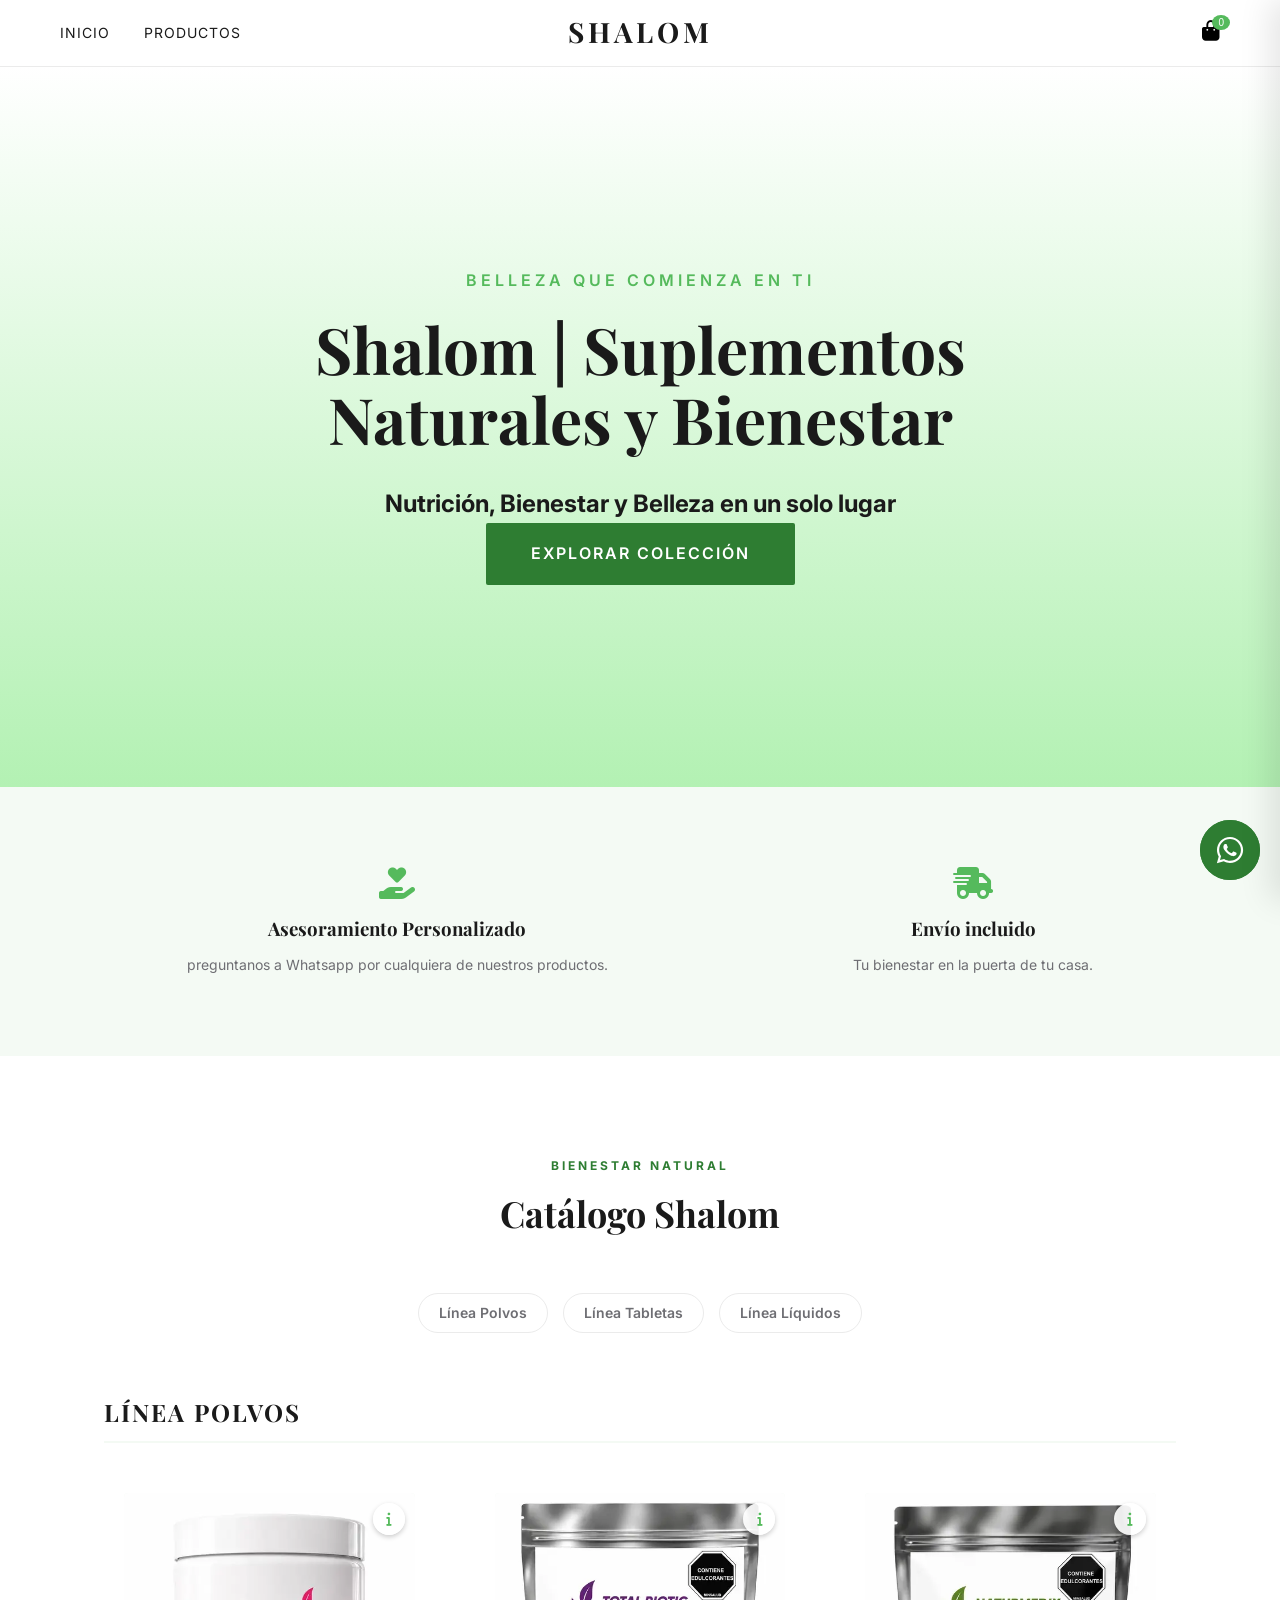
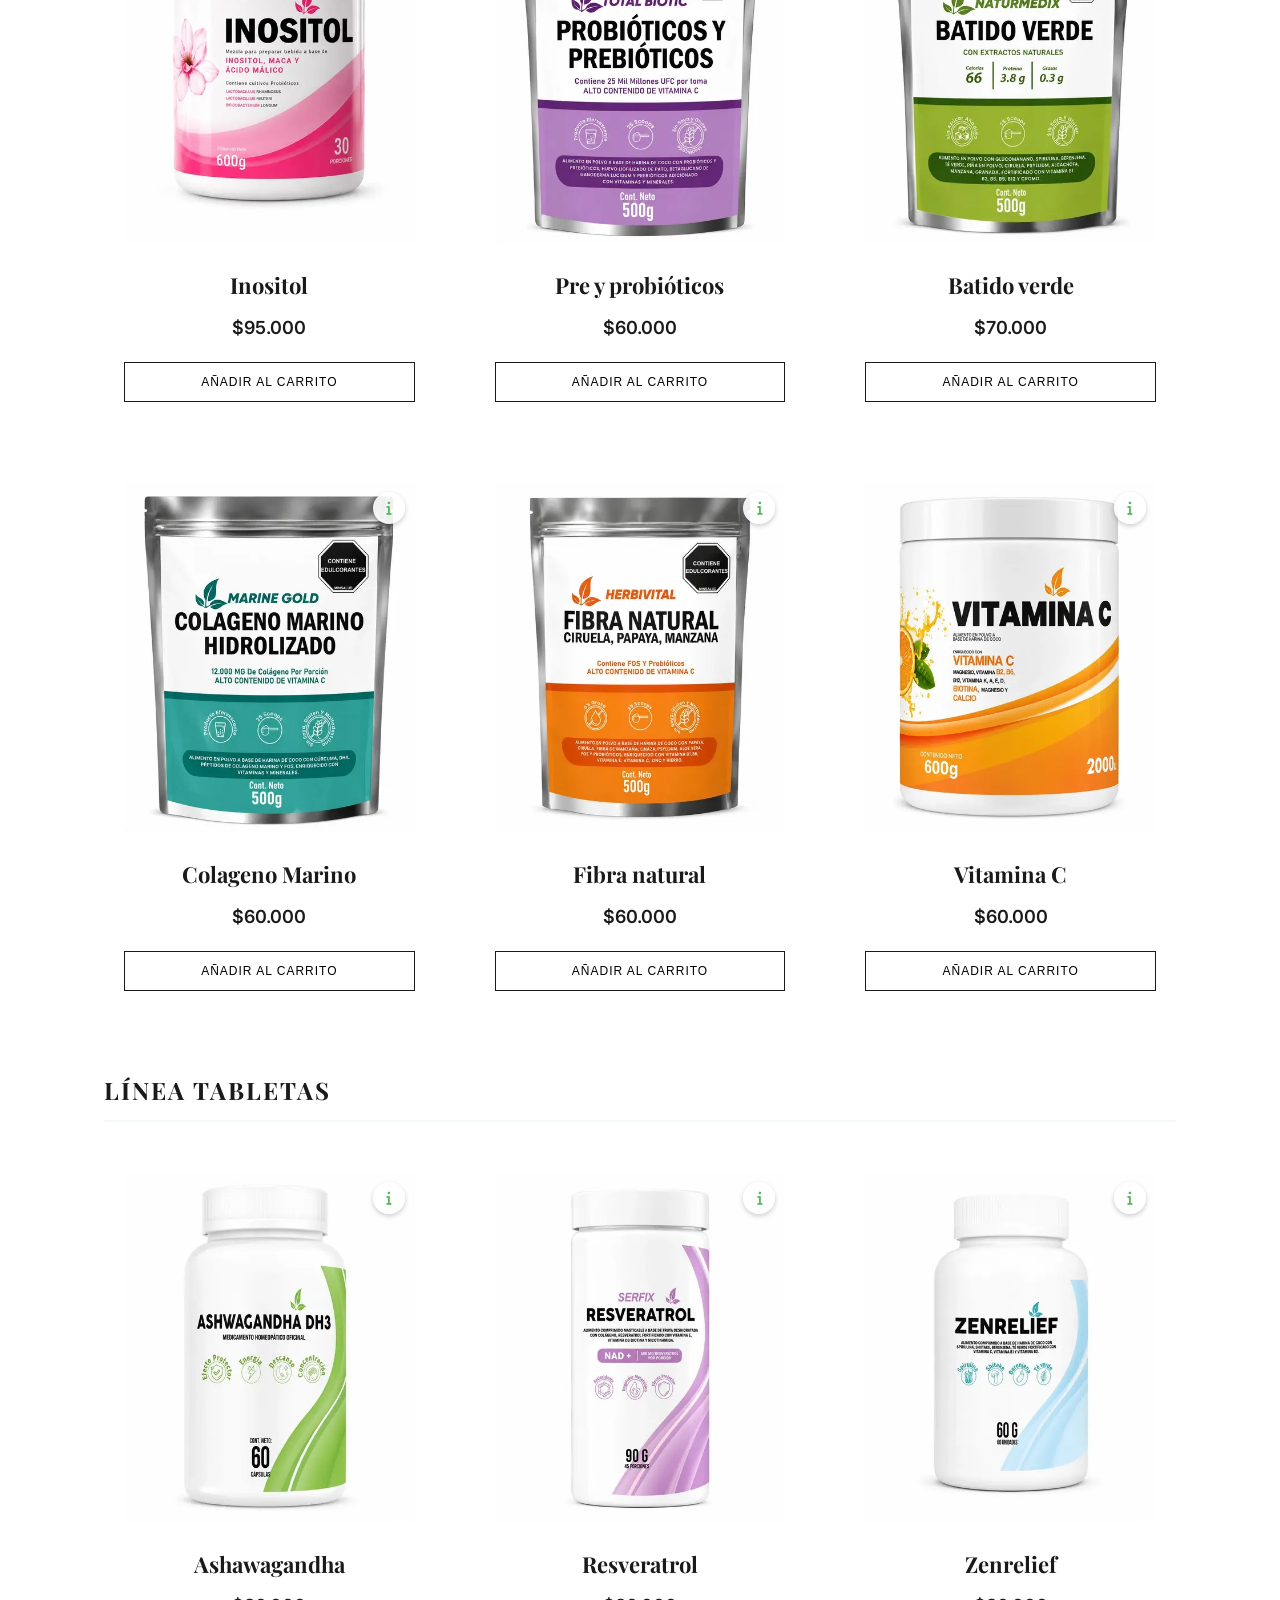
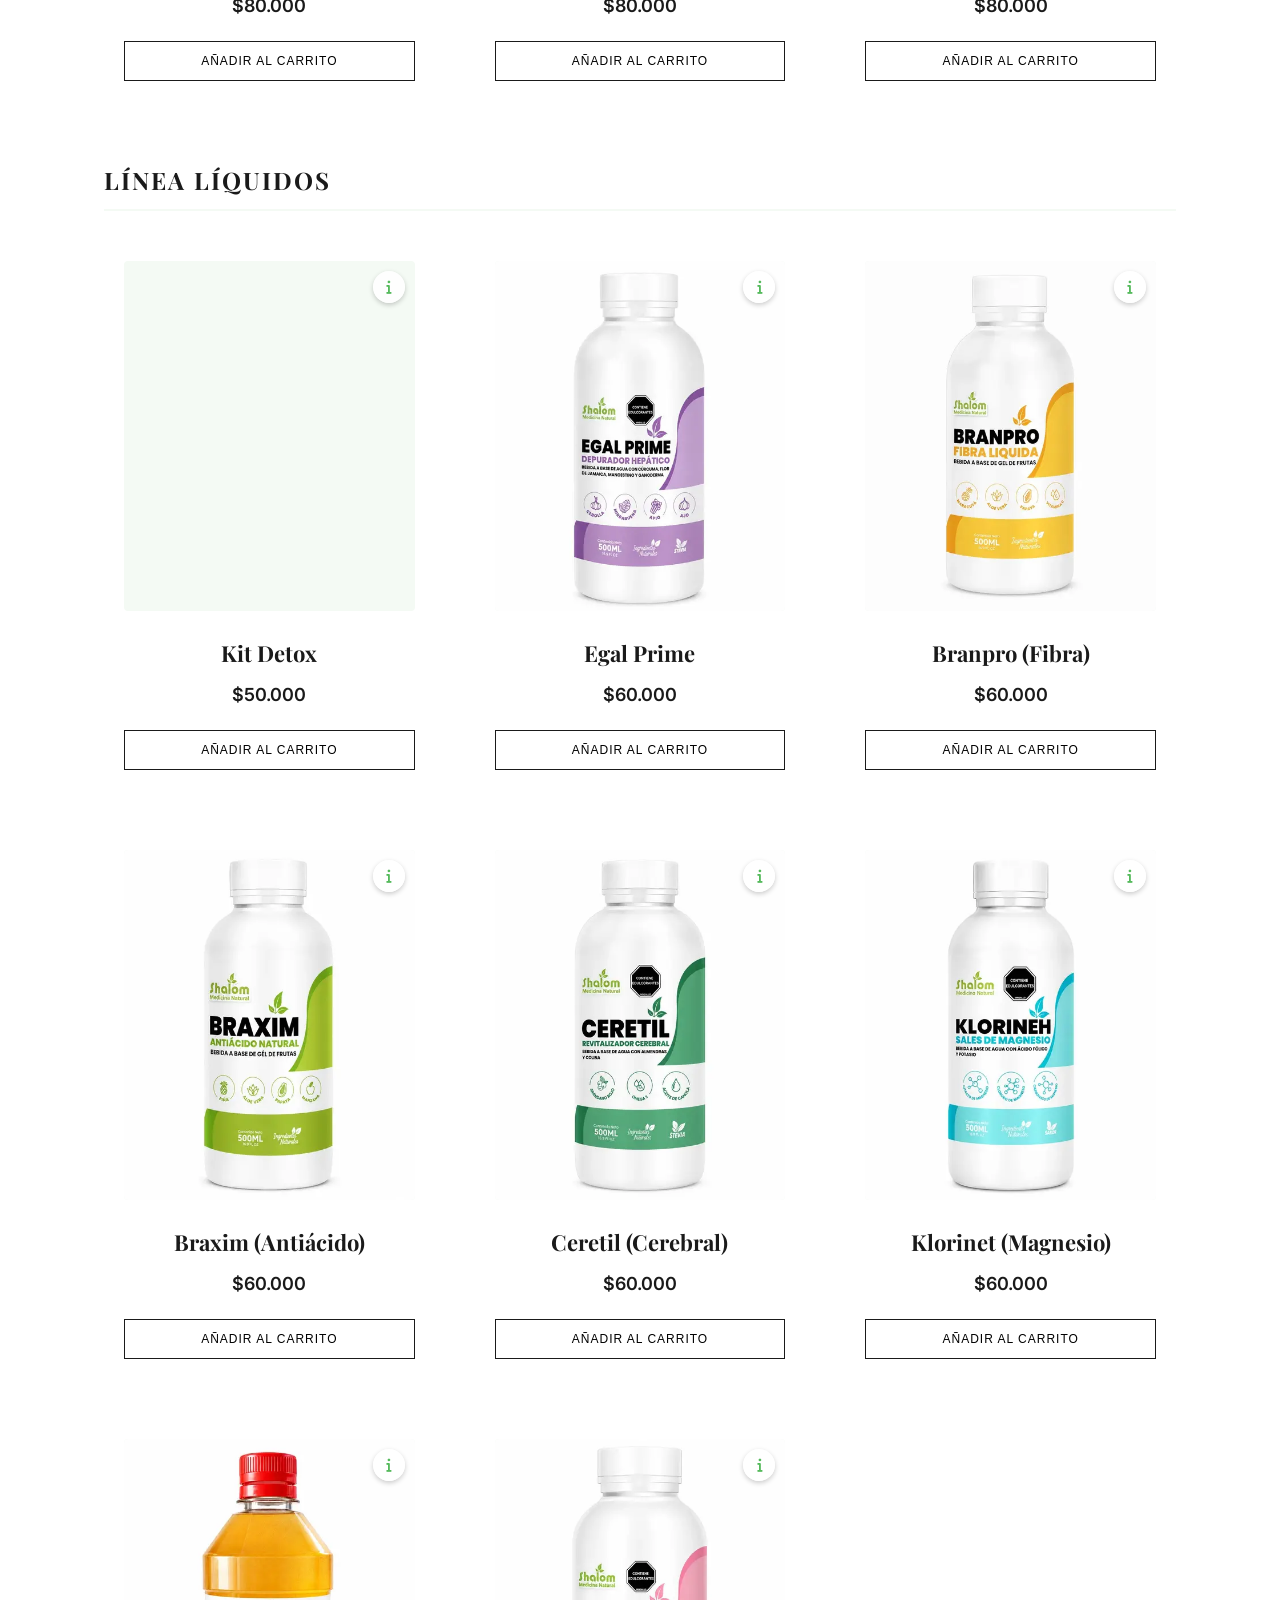
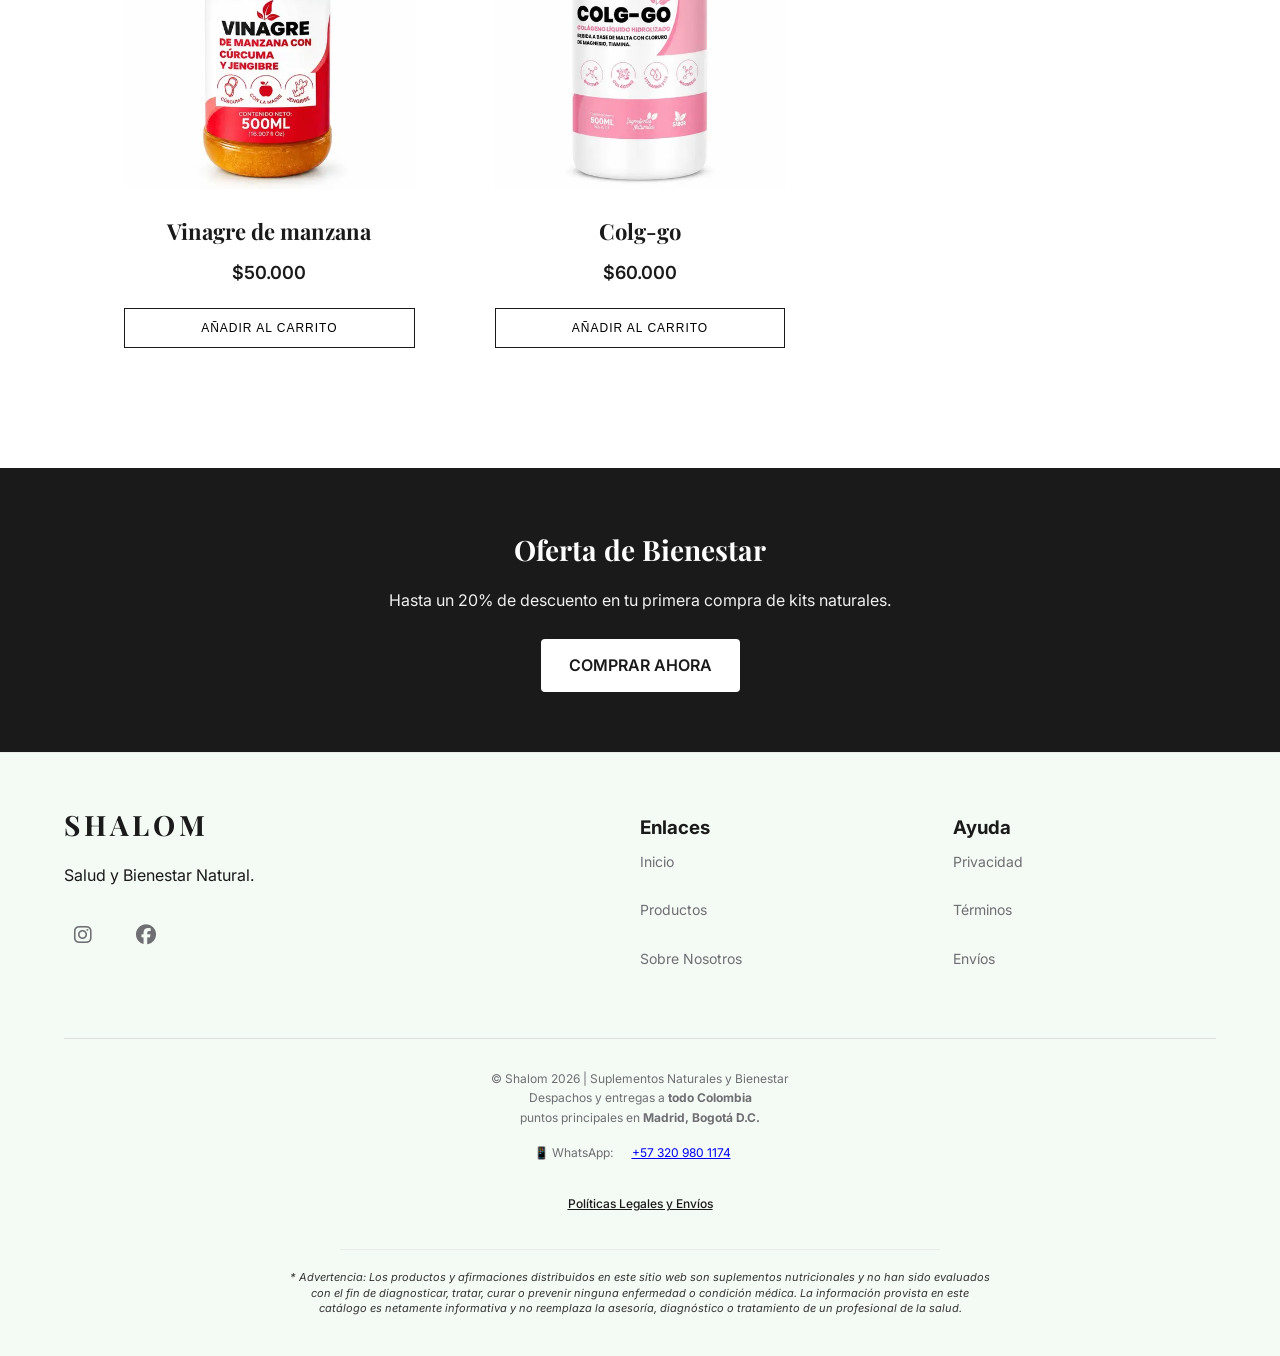
==== index.html @ 8ced8c04 "cambvios banner comienzo" ====
<!DOCTYPE html>
<html lang="es">
<head>
    <meta charset="UTF-8">
    <meta name="viewport" content="width=device-width, initial-scale=1.0">

    <title>Shalom | Suplementos Naturales y Bienestar en Bogotá y Madrid Cundinamarca</title>
    <meta name="description" content="Encuentra Inositol, Colágeno y Kits Detox en Shalom. Productos naturales para tu bienestar con envío a todo Bogotá. Encuentra los mejores suplementos naturales en Shalom. Bienestar y belleza con envíos en Bogotá y Madrid, Cundinamarca. ¡Tu salud comienza aquí!">
    <meta name="keywords" content="suplementos naturales bogota, inositol bogota, kit detox, colageno hidrolizado, shalom bienestar, Suplementos naturales Madrid Cundinamarca">
    <meta name="robots" content="index, follow">

    <meta property="og:type" content="website">
    <meta property="og:title" content="Shalom - Bienestar Natural">
    <meta property="og:description" content="Tu tienda de confianza para productos naturales. ¡Haz tu pedido por WhatsApp!">
    <meta property="og:url" content="https://shalomoficial.vercel.app">
    <meta property="og:image" content="https://shalomoficial.vercel.app/shalom-logo.jpeg">

    <link rel="preconnect" href="https://fonts.googleapis.com">
    <link rel="preconnect" href="https://fonts.gstatic.com" crossorigin>

    <link href="https://fonts.googleapis.com/css2?family=Playfair+Display:ital,wght@0,400;0,700;1,400&family=Inter:wght@300;400;600&display=swap" rel="stylesheet">
    
    <link rel="stylesheet" href="https://cdnjs.cloudflare.com/ajax/libs/font-awesome/6.5.1/css/all.min.css" media="print" onload="this.media='all'">
    <noscript><link rel="stylesheet" href="https://cdnjs.cloudflare.com/ajax/libs/font-awesome/6.5.1/css/all.min.css"></noscript>

    <style>
        /* 1. VARIABLES - POISON GREEN EDITION */
:root {
    --poison-green: #55ba5c;
    --poison-dark: #2E7D32;
    --poison-soft: #F4FAF4;
    --poison-distinto: #b3f1b3;
    --white: #FFFFFF;
    --text-black: #1A1A1A;
    --text-grey: #6E6E73;
    --border-light: #EBEBEB;
    --serif: 'Playfair Display', serif;
    --sans: 'Inter', sans-serif;
}

/* 2. RESET Y BASES */
* {
    margin: 0;
    padding: 0;
    box-sizing: border-box;
}

html {
    scroll-behavior: smooth;
}

body {
    font-family: var(--sans);
    color: var(--text-black);
    background-color: var(--white);
    line-height: 1.6;
}

/* 3. HEADER (Minimalista y Sticky) */
header {
    background: rgba(255, 255, 255, 0.95);
    backdrop-filter: blur(10px);
    border-bottom: 1px solid var(--border-light);
    position: sticky;
    top: 0;
    z-index: 1000;
}

.nav-container {
    max-width: 1200px;
    margin: 0 auto;
    padding: 20px;
    display: flex;
    justify-content: space-between;
    align-items: center;
    position: relative;
}

.logo {
    font-family: var(--serif);
    font-size: 28px;
    font-weight: 700;
    letter-spacing: 4px;
    color: var(--text-black);
    position: absolute;
    left: 50%;
    transform: translateX(-50%);
}

.nav-links a {
    text-decoration: none;
    color: var(--text-black);
    font-size: 14px;
    text-transform: uppercase;
    letter-spacing: 1px;
    margin-right: 30px;
    transition: color 0.3s;
}

.nav-links a:hover { color: var(--poison-green); }

#cart-icon {
    background: none;
    border: none;
    font-size: 20px;
    cursor: pointer;
    position: relative;
}

#cart-count {
    background: var(--poison-green);
    color: white;
    font-size: 10px;
    padding: 2px 6px;
    border-radius: 50%;
    position: absolute;
    top: -5px;
    right: -10px;
}

/* 4. HERO SECTION */
.hero {
    height: 80vh;
    display: flex;
    align-items: center;
    justify-content: center;
    text-align: center;
    padding: 0 20px;
    background: linear-gradient(180deg, var(--white) 0%, var(--poison-distinto) 100%);
}

.hero-content { max-width: 800px; }

.hero-subtitle {
    text-transform: uppercase;
    letter-spacing: 4px;
    color: var(--poison-green);
    font-weight: 600;
    margin-bottom: 20px;
}

.hero h1 {
    font-family: var(--serif);
    font-size: clamp(2.5rem, 5vw, 4.5rem);
    margin-bottom: 30px;
    line-height: 1.1;
}

/* 1. Mejora de Contraste */
.btn-poison {
    display: inline-block;
    background: var(--poison-dark); /* Usamos tu verde oscuro para contrastar con el texto blanco */
    color: var(--white);
    padding: 18px 45px;
    text-decoration: none;
    font-weight: 600;
    text-transform: uppercase;
    letter-spacing: 2px;
    border-radius: 2px;
    transition: all 0.4s ease;
}

.btn-poison:hover {
    background: var(--poison-dark);
    transform: translateY(-3px);
    box-shadow: 0 10px 20px rgba(67, 179, 77, 0.2);
}

/* 5. BENEFICIOS */
.benefits {
    display: flex;
    justify-content: space-around;
    padding: 80px 5%;
    background: var(--poison-soft);
    text-align: center;
}

.benefit-item i {
    font-size: 32px;
    color: var(--poison-green);
    margin-bottom: 15px;
}

.benefit-item h3 { font-family: var(--serif); margin-bottom: 10px; }
.benefit-item p { font-size: 14px; color: var(--text-grey); }

/* 6. PRODUCTOS Y NAVEGACIÓN */
.products-section { padding: 100px 5%; max-width: 1200px; margin: 0 auto; text-align: center; }

.section-tag {
    color: var(--poison-dark); /* Oscurecido para contrastar sobre el fondo blanco */
    text-transform: uppercase;
    letter-spacing: 3px;
    font-size: 12px;
    margin-bottom: 10px;
    font-weight: 700;
}


.section-title { font-family: var(--serif); font-size: 36px; margin-bottom: 50px; }

.category-nav { display: flex; justify-content: center; gap: 15px; margin-bottom: 40px; flex-wrap: wrap; }
.cat-link { text-decoration: none; color: var(--text-grey); font-family: var(--sans); font-size: 14px; font-weight: 600; padding: 8px 20px; border: 1px solid var(--border-light); border-radius: 25px; transition: all 0.3s ease; }
.cat-link:hover { background: var(--poison-green); color: var(--white); border-color: var(--poison-green); }
.category-divider { font-family: var(--serif); font-size: 24px; color: var(--text-black); text-align: left; margin: 60px 0 30px 0; padding-bottom: 10px; border-bottom: 2px solid var(--poison-soft); text-transform: uppercase; letter-spacing: 2px; scroll-margin-top: 100px; }

.products-grid {
    display: grid;
    grid-template-columns: repeat(auto-fit, minmax(300px, 1fr));
    gap: 40px;
}

.product-card {
    transition: all 0.4s ease;
    padding: 20px;
    border-radius: 8px;
    animation: fadeInUp 0.8s ease backwards;
}

.product-card:hover { transform: translateY(-10px); }
.product-card:nth-child(1) { animation-delay: 0.1s; }
.product-card:nth-child(2) { animation-delay: 0.2s; }
.product-card:nth-child(3) { animation-delay: 0.3s; }

/* CONTENEDOR DE IMAGEN E INFORMACIÓN */
.product-img-container {
    position: relative;
    width: 100%;
    height: 350px;
    overflow: hidden;
    border-radius: 4px;
    background: var(--poison-soft);
    margin-bottom: 25px;
}

.product-img-side {
    width: 100%;
    height: 100%;
    position: relative;
}

.product-img-side img {
    width: 100%;
    height: 100%;
    object-fit: cover;
}

.img-placeholder {
    position: absolute;
    top: 50%;
    left: 50%;
    transform: translate(-50%, -50%);
    color: var(--white) !important; /* Texto blanco puro */
    background-color: var(--poison-dark) !important; /* Fondo verde oscuro con alto contraste */
    padding: 8px 16px;
    border-radius: 4px;
    font-weight: 700;
    font-size: 14px;
    opacity: 1 !important; /* Cero transparencias para que Google no moleste */
    z-index: 1;
    text-align: center;
    box-shadow: 0 2px 5px rgba(0,0,0,0.1);
}

.btn-info-toggle {
    position: absolute;
    top: 10px;
    right: 10px;
    background-color: rgba(255, 255, 255, 0.9);
    color: var(--poison-green);
    border: none;
    width: 32px;
    height: 32px;
    border-radius: 50%;
    cursor: pointer;
    display: flex;
    align-items: center;
    justify-content: center;
    font-size: 14px;
    box-shadow: 0 2px 5px rgba(0,0,0,0.2);
    transition: all 0.3s ease;
    z-index: 10;
}

.btn-info-toggle:hover {
    background-color: var(--poison-dark);
    color: white;
    transform: scale(1.1);
}

.product-info-side {
    position: absolute;
    top: 0;
    left: 0;
    width: 100%;
    height: 100%;
    background-color: #ffffff;
    padding: 20px;
    display: flex;
    flex-direction: column;
    justify-content: center;
    align-items: center;
    text-align: center;
    transform: translateY(100%);
    transition: transform 0.4s cubic-bezier(0.4, 0, 0.2, 1);
    z-index: 20;
    box-sizing: border-box;
}

.product-info-side.active {
    transform: translateY(0);
}

.btn-close-info {
    position: absolute;
    top: 10px;
    right: 10px;
    background: none;
    border: none;
    font-size: 24px;
    cursor: pointer;
    color: #94a3b8;
}

.product-info-side h4 { color: var(--poison-green); font-size: 14px; margin-bottom: 5px; text-transform: uppercase; }
.product-info-side p { font-size: 13px; color: #475569; margin-bottom: 15px; }
.product-info-side hr { width: 40%; border: 0.5px solid #e2e8f0; margin: 10px 0; }

.product-card h3 { font-family: var(--serif); font-size: 22px; margin-bottom: 10px; }
.product-price { font-weight: 600; font-size: 18px; margin-bottom: 20px; color: var(--text-black); }

.btn-add {
    background: transparent;
    border: 1px solid var(--text-black);
    padding: 12px 25px;
    text-transform: uppercase;
    font-size: 12px;
    letter-spacing: 1px;
    cursor: pointer;
    transition: all 0.3s;
    width: 100%;
}

.btn-add:hover {
    background: var(--text-black);
    color: var(--white);
}

/* 7. BANNER PROMOCIONAL */
.sale-banner {
    background: var(--poison-green);
    padding: 100px 5%;
    text-align: center;
    color: var(--white);
}

.banner-text h2 { font-family: var(--serif); font-size: 48px; margin-bottom: 20px; }
.banner-text p { margin-bottom: 40px; font-size: 18px; }
.btn-white { background: var(--white); color: var(--poison-green); padding: 15px 40px; text-decoration: none; font-weight: bold; text-transform: uppercase; }

/* 8. CARRITO SIDEBAR */
.cart-sidebar {
    position: fixed;
    top: 0; right: 0;
    width: 400px; height: 100vh;
    background: var(--white);
    box-shadow: -10px 0 30px rgba(0,0,0,0.1);
    z-index: 2000;
    padding: 40px;
    display: flex;
    flex-direction: column;
    transform: translateX(100%);
    transition: transform 0.5s cubic-bezier(0.77, 0, 0.175, 1);
}

.cart-sidebar.active { transform: translateX(0); }
.cart-header { display: flex; justify-content: space-between; align-items: center; margin-bottom: 40px; }
.cart-header h3 { font-family: var(--serif); font-size: 24px; }
#close-cart { background: none; border: none; font-size: 24px; cursor: pointer; }
.cart-items-container { flex-grow: 1; overflow-y: auto; }
.cart-footer { border-top: 1px solid var(--border-light); padding-top: 30px; }
.total-row { display: flex; justify-content: space-between; font-size: 20px; font-weight: bold; margin-bottom: 20px; }

.btn-whatsapp {
    width: 100%;
    background: #25D366;
    color: white;
    border: none;
    padding: 18px;
    font-size: 16px;
    font-weight: bold;
    cursor: pointer;
    display: flex;
    align-items: center;
    justify-content: center;
    gap: 10px;
    border-radius: 4px;
}

.cart-item-row { display: flex; justify-content: space-between; align-items: center; padding: 15px 0; border-bottom: 1px solid var(--border-light); }
.cart-item-info { display: flex; flex-direction: column; gap: 5px; }
.quantity-controls { display: flex; align-items: center; gap: 12px; margin-top: 8px; background: var(--poison-soft); width: fit-content; padding: 4px 10px; border-radius: 20px; }
.quantity-controls button { background: none; border: none; color: var(--poison-green); font-weight: bold; font-size: 18px; cursor: pointer; padding: 0 5px; transition: transform 0.2s; }
.quantity-controls button:hover { transform: scale(1.3); }
.quantity-controls span { font-size: 14px; font-weight: 600; min-width: 20px; text-align: center; }
.btn-remove { background: none; border: none; color: #ff4d4d; cursor: pointer; font-size: 16px; padding: 5px; transition: transform 0.2s; }
.btn-remove:hover { transform: scale(1.2); }

/* 9. FOOTER */
footer { background: var(--poison-soft); padding: 60px 5% 40px; border-top: 1px solid var(--border-light); }
.footer-grid { max-width: 1200px; margin: 0 auto; display: grid; grid-template-columns: 2fr 1fr 1fr; gap: 50px; margin-bottom: 50px; }
.footer-brand .logo { position: static; transform: none; display: block; margin-bottom: 15px; margin-top: -10px; }
.footer-grid h4 { text-transform: uppercase; font-size: 12px; letter-spacing: 2px; margin-bottom: 20px; }
.footer-grid a {
    display: block;
    text-decoration: none;
    color: var(--text-grey);
    font-size: 14px;
    margin-bottom: 10px;
    padding: 8px 0; /* Agrega espacio vertical para facilitar el toque en celulares */
    transition: color 0.3s;
}
.footer-grid a:hover { color: var(--poison-green); }
.social-links a {
    display: inline-block;
    font-size: 20px;
    margin-right: 20px;
    margin-top: 20px;
    padding: 10px; /* Expande el área táctil de los iconos */
}

.footer-bottom { text-align: center; border-top: 1px solid #ddd; padding-top: 30px; font-size: 12px; color: var(--text-grey); }

/* RESPONSIVO CELULAR */
@media (max-width: 768px) {
    .nav-links { display: none; }
    .footer-grid { grid-template-columns: 1fr; }
    .cart-sidebar { width: 100%; }
}

@keyframes fadeInUp {
    from { opacity: 0; transform: translateY(30px); }
    to { opacity: 1; transform: translateY(0); }
}

/* Animación para el icono del carrito al añadir productos */
#cart-icon {
    transition: transform 0.2s ease;
}

#cart-icon.bump {
    transform: scale(1.3); /* Crece un 30% */
    color: var(--poison-green); /* Cambia a verde Shalom momentáneamente */
}

/* Opcional: Feedback en el botón de añadir */
.btn-add:active {
    background-color: var(--poison-green);
    border-color: var(--poison-green);
    transform: scale(0.95);
}

/* Estilos para el mensaje flotante (Toast) */
/* Notificación de carrito */
.toast {
    position: fixed;
    top: 20px;
    left: 50%;
    transform: translateX(-50%) translateY(-100px);
    background: var(--poison-dark); /* Antes era var(--poison-green) */
    color: white;
    padding: 12px 24px;
    border-radius: 30px;
    font-weight: 600;
    box-shadow: 0 5px 15px rgba(0,0,0,0.2);
    z-index: 3000;
    transition: transform 0.4s cubic-bezier(0.175, 0.885, 0.32, 1.275);
    pointer-events: none;
}

.toast.show {
    transform: translateX(-50%) translateY(0); /* Sube a su posición */
}

.seo-title {
    position: absolute;
    width: 1px;
    height: 1px;
    padding: 0;
    margin: -1px;
    overflow: hidden;
    clip: rect(0, 0, 0, 0);
    border: 0;
}

/* --- BOTÓN FLOTANTE DE WHATSAPP --- */
.whatsapp-btn {
  position: fixed;
  bottom: 20px;
  right: 20px;
  background-color: var(--poison-dark); /* Antes era var(--poison-green) */
  color: white;
  width: 60px;
  height: 60px;
  border-radius: 50%;
  display: flex;
  justify-content: center;
  align-items: center;
  z-index: 1000;
  transition: transform 0.3s ease, background-color 0.3s ease;
}

/* Efecto al pasar el mouse por encima */
.whatsapp-btn:hover {
  transform: scale(1.1);
  background-color: #1b4d1e; /* Un verde aún más oscuro para el hover */
}

@keyframes pulse-whatsapp {
  0% { transform: scale(1); opacity: 1; }
  100% { transform: scale(1.5); opacity: 0; }
}

/* Nuevo efecto de pulso hiper-optimizado usando transform */
.whatsapp-btn::after {
  content: '';
  position: absolute;
  top: 0; left: 0; right: 0; bottom: 0;
  border-radius: 50%;
  background: transparent;
  border: 2px solid var(--poison-dark); /* Antes era #55ba5c */
  z-index: -1;
  animation: pulse-whatsapp 2s infinite ease-out;
}

/* Separación forzada para los enlaces legales del pie de página */
.footer-grid a[href="politicas.html"], 
.footer-grid a[href^="https://wa.me"] {
    display: inline-block;
    margin: 15px 0 !important; /* Añade espacio arriba y abajo */
    padding: 12px 10px !important; /* Agranda el área táctil para el dedo */
}

/* --- OPTIMIZACIÓN DE CONTRASTE: BANNER DE OFERTAS --- */
.sale-banner {
    background-color: #1a1a1a !important; /* Fondo oscuro sólido para resaltar los textos */
    padding: 60px 20px;
    text-align: center;
}

.sale-banner h2 {
    color: #ffffff !important; /* Blanco puro de alta legibilidad */
    font-size: 28px;
    margin-bottom: 15px;
}

.sale-banner p {
    color: #f0f0f0 !important; /* Gris ultra claro de alto contraste */
    font-size: 16px;
    margin-bottom: 25px;
}

/* El botón blanco ahora tendrá texto completamente oscuro */
.btn-white {
    display: inline-block;
    background-color: #ffffff !important;
    color: #1a1a1a !important; /* Texto oscuro sobre fondo blanco = Contraste perfecto */
    padding: 14px 28px;
    text-decoration: none;
    font-weight: 600;
    border-radius: 4px;
    transition: background-color 0.3s ease;
}

.btn-white:hover {
    background-color: #e5e5e5 !important;
}

/* --- OPTIMIZACIÓN TÁCTIL: ENLACES DEL PIE DE PÁGINA --- */
.footer-bottom p a {
    display: inline-block;    /* Permite que el padding expanda el área de clic real */
    padding: 12px 16px;       /* Área invisible ampliada para que el dedo lo toque sin fallar */
    margin: 4px 0;            /* Separa verticalmente un enlace del otro */
    text-decoration: underline;
    transition: color 0.2s ease;
}

/* Ajuste opcional para que el enlace de WhatsApp se mantenga estético con su emoji */
.footer-bottom p a[href^="https://wa.me"] {
    display: inline-flex;
    align-items: center;
    gap: 5px;
}
    </style>
</head>
<body>

    <h1 class="seo-title">Shalom: Nutrición y Bienestar Natural en Bogotá y Madrid</h1>

    <header>
        <nav class="nav-container">
            <div class="nav-links">
                <a href="#inicio">Inicio</a>
                <a href="#productos">Productos</a>
            </div>
            <div class="logo">SHALOM</div>
            <div class="nav-icons">
                <button id="cart-icon" aria-label="Ver carrito de compras">
                    <i class="fa-solid fa-bag-shopping"></i>
                    <span id="cart-count">0</span>
                </button>
            </div>
        </nav>
    </header>

    <main>
        <section id="inicio" class="hero">
            <div class="hero-content">
                <p class="hero-subtitle">Belleza que comienza en ti</p>
                <h1>Shalom | Suplementos Naturales y Bienestar</h1>
                <h2 class="hero-tagline">Nutrición, Bienestar y Belleza en un solo lugar</h2>
                <a href="#productos" class="btn-poison">Explorar Colección</a>
            </div>
        </section>

        <section class="benefits">
            <div class="benefit-item">
                <i class="fa-solid fa-hand-holding-heart"></i>
                <h3>Asesoramiento Personalizado</h3>
                <p>preguntanos a Whatsapp por cualquiera de nuestros productos.</p>
            </div>
            <div class="benefit-item">
                <i class="fa-solid fa-truck-fast"></i>
                <h3>Envío incluido</h3>
                <p>Tu bienestar en la puerta de tu casa.</p>
            </div>
        </section>

        <section id="productos" class="products-section">
            <p class="section-tag">Bienestar Natural</p>
            <h2 class="section-title">Catálogo Shalom</h2>

            <div class="category-nav">
                <a href="#polvos" class="cat-link">Línea Polvos</a>
                <a href="#tabletas" class="cat-link">Línea Tabletas</a>
                <a href="#liquidos" class="cat-link">Línea Líquidos</a>
            </div>

            <h3 id="polvos" class="category-divider">Línea Polvos</h3>
            <div class="products-grid">
                <div class="product-card">
                    <div class="product-img-container">
                        <div class="product-img-side">
                            <img src="inositol.webp" alt="Inositol" width="300" height="300" onerror="this.style.display='none'"> 
                            <button class="btn-info-toggle" aria-label="Ver información del producto"><i class="fa-solid fa-info"></i></button>
                        </div>
                        <div class="product-info-side">
                            <button class="btn-close-info" aria-label="Cerrar información del producto">&times;</button>
                            <h4>Beneficios</h4>
                            <p>Equilibrio hormonal, apoyo metabólico y mejora del estado de ánimo.</p>
                            <hr>
                            <h4>Ingredientes</h4>
                            <p>Mioinositol de alta pureza.</p>
                        </div>
                    </div>
                    <h3>Inositol</h3>
                    <p class="product-price">$95.000</p>
                    <button class="btn-add" data-name="Inositol" data-price="95000">Añadir al carrito</button>
                </div>

                <div class="product-card">
                    <div class="product-img-container">
                        <div class="product-img-side">
                            <img src="pre-probioticos.webp" alt="Pre y probióticos" width="300" height="300" loading="lazy" onerror="this.style.display='none'"> 
                            <button class="btn-info-toggle" aria-label="Ver información del producto"><i class="fa-solid fa-info"></i></button>
                        </div>
                        <div class="product-info-side">
                            <button class="btn-close-info" aria-label="Cerrar información del producto">&times;</button>
                            <h4>Beneficios</h4>
                            <p>Restaura la flora intestinal y fortalece el sistema inmunológico.</p>
                            <hr>
                            <h4>Ingredientes</h4>
                            <p>Cepas probióticas activas y fibra prebiótica.</p>
                        </div>
                    </div>
                    <h3>Pre y probióticos</h3>
                    <p class="product-price">$60.000</p>
                    <button class="btn-add" data-name="Pre y probióticos" data-price="60000">Añadir al carrito</button>
                </div>

                <div class="product-card">
                    <div class="product-img-container">
                        <div class="product-img-side">
                            <img src="batido-verde.webp" alt="Batido Verde" width="300" height="300" loading="lazy" onerror="this.style.display='none'"> 
                            <button class="btn-info-toggle" aria-label="Ver información del producto"><i class="fa-solid fa-info"></i></button>
                        </div>
                        <div class="product-info-side">
                            <button class="btn-close-info" aria-label="Cerrar información del producto">&times;</button>
                            <h4>Beneficios</h4>
                            <p>Desintoxica el organismo y aporta antioxidantes naturales.</p>
                            <hr>
                            <h4>Ingredientes</h4>
                            <p>Espirulina, apio, manzana verde y extractos vegetales.</p>
                        </div>
                    </div>
                    <h3>Batido verde</h3>
                    <p class="product-price">$70.000</p>
                    <button class="btn-add" data-name="Batido verde" data-price="70000">Añadir al carrito</button>
                </div>

                <div class="product-card">
                    <div class="product-img-container">
                        <div class="product-img-side">
                            <img src="colageno.webp" alt="Colageno Marino" width="300" height="300" loading="lazy" onerror="this.style.display='none'"> 
                           <button class="btn-info-toggle" aria-label="Ver información del producto"><i class="fa-solid fa-info"></i></button>
                        </div>
                        <div class="product-info-side">
                            <button class="btn-close-info" aria-label="Cerrar información del producto">&times;</button>
                            <h4>Beneficios</h4>
                            <p>Mejora la elasticidad de la piel, fortalece uñas y articulaciones.</p>
                            <hr>
                            <h4>Ingredientes</h4>
                            <p>Péptidos de colágeno marino hidrolizado.</p>
                        </div>
                    </div>
                    <h3>Colageno Marino</h3>
                    <p class="product-price">$60.000</p>
                    <button class="btn-add" data-name="Colageno Marino hidrolizado" data-price="60000">Añadir al carrito</button>
                </div>

                <div class="product-card">
                    <div class="product-img-container">
                        <div class="product-img-side">
                            <img src="fibra-natural.webp" alt="Fibra natural" width="300" height="300" loading="lazy" onerror="this.style.display='none'"> 
                            <button class="btn-info-toggle" aria-label="Ver información del producto"><i class="fa-solid fa-info"></i></button>
                        </div>
                        <div class="product-info-side">
                            <button class="btn-close-info" aria-label="Cerrar información del producto">&times;</button>
                            <h4>Beneficios</h4>
                            <p>Facilita el tránsito intestinal y da sensación de saciedad.</p>
                            <hr>
                            <h4>Ingredientes</h4>
                            <p>Psyllium husk y salvado de trigo.</p>
                        </div>
                    </div>
                    <h3>Fibra natural</h3>
                    <p class="product-price">$60.000</p>
                    <button class="btn-add" data-name="Fibra natural" data-price="60000">Añadir al carrito</button>
                </div>

                <div class="product-card">
                    <div class="product-img-container">
                        <div class="product-img-side">
                            <img src="vitamina-c.webp" alt="Vitamina C" width="300" height="300" loading="lazy" onerror="this.style.display='none'"> 
                            <button class="btn-info-toggle" aria-label="Ver información del producto"><i class="fa-solid fa-info"></i></button>
                        </div>
                        <div class="product-info-side">
                            <button class="btn-close-info" aria-label="Cerrar información del producto">&times;</button>
                            <h4>Beneficios</h4>
                            <p>Potente antioxidante, refuerza las defensas naturales.</p>
                            <hr>
                            <h4>Ingredientes</h4>
                            <p>Ácido ascórbico de origen natural.</p>
                        </div>
                    </div>
                    <h3>Vitamina C</h3>
                    <p class="product-price">$60.000</p>
                    <button class="btn-add" data-name="Vitamina C" data-price="60000">Añadir al carrito</button>
                </div>
            </div>

            <h3 id="tabletas" class="category-divider">Línea Tabletas</h3>
            <div class="products-grid">
                <div class="product-card">
                    <div class="product-img-container">
                        <div class="product-img-side">
                            <img src="ashawagandha.webp" alt="Ashawagandha" width="300" height="300" loading="lazy" onerror="this.style.display='none'"> 
                            <button class="btn-info-toggle" aria-label="Ver información del producto"><i class="fa-solid fa-info"></i></button>
                        </div>
                        <div class="product-info-side">
                            <button class="btn-close-info" aria-label="Cerrar información del producto">&times;</button>
                            <h4>Beneficios</h4>
                            <p>Adaptógeno que ayuda a reducir el estrés y la ansiedad.</p>
                            <hr>
                            <h4>Ingredientes</h4>
                            <p>Extracto puro de raíz de Ashwagandha.</p>
                        </div>
                    </div>
                    <h3>Ashawagandha</h3>
                    <p class="product-price">$80.000</p>
                    <button class="btn-add" data-name="Ashawagandha" data-price="80000">Añadir al carrito</button>
                </div>

                <div class="product-card">
                    <div class="product-img-container">
                        <div class="product-img-side">
                            <img src="resveratrol.webp" alt="Resveratrol" width="300" height="300" loading="lazy" onerror="this.style.display='none'"> 
                            <button class="btn-info-toggle" aria-label="Ver información del producto"><i class="fa-solid fa-info"></i></button>
                        </div>
                        <div class="product-info-side">
                            <button class="btn-close-info" aria-label="Cerrar información del producto">&times;</button>
                            <h4>Beneficios</h4>
                            <p>Protección cardiovascular y antienvejecimiento celular.</p>
                            <hr>
                            <h4>Ingredientes</h4>
                            <p>Extracto de uva y polifenoles.</p>
                        </div>
                    </div>
                    <h3>Resveratrol</h3>
                    <p class="product-price">$80.000</p>
                    <button class="btn-add" data-name="Resveratrol" data-price="80000">Añadir al carrito</button>
                </div>

                <div class="product-card">
                    <div class="product-img-container">
                        <div class="product-img-side">
                            <img src="zenrelief.webp" alt="Zenrelief" width="300" height="300" loading="lazy" onerror="this.style.display='none'"> 
                            <button class="btn-info-toggle" aria-label="Ver información del producto"><i class="fa-solid fa-info"></i></button>
                        </div>
                        <div class="product-info-side">
                            <button class="btn-close-info" aria-label="Cerrar información del producto">&times;</button>
                            <h4>Beneficios</h4>
                            <p>Favorece un descanso profundo y relajación muscular.</p>
                            <hr>
                            <h4>Ingredientes</h4>
                            <p>Mezcla herbal de pasiflora y valeriana.</p>
                        </div>
                    </div>
                    <h3>Zenrelief</h3>
                    <p class="product-price">$80.000</p>
                    <button class="btn-add" data-name="Zenrelief" data-price="80000">Añadir al carrito</button>
                </div>
            </div>

            <h3 id="liquidos" class="category-divider">Línea Líquidos</h3>
            <div class="products-grid">
                <div class="product-card">
                    <div class="product-img-container">
                        <div class="product-img-side">
                            <img src="kit-detox.webp" alt="Kit Detox" width="300" height="300" loading="lazy" onerror="this.style.display='none'"> 
                            <button class="btn-info-toggle" aria-label="Ver información del producto"><i class="fa-solid fa-info"></i></button>
                        </div>
                        <div class="product-info-side">
                            <button class="btn-close-info" aria-label="Cerrar información del producto">&times;</button>
                            <h4>Beneficios</h4>
                            <p>Limpieza profunda del hígado y el sistema digestivo.</p>
                            <hr>
                            <h4>Ingredientes</h4>
                            <p>Extractos líquidos purificantes.</p>
                        </div>
                    </div>
                    <h3>Kit Detox</h3>
                    <p class="product-price">$50.000</p>
                    <button class="btn-add" data-name="Kit Detox" data-price="50000">Añadir al carrito</button>
                </div>

                <div class="product-card">
                    <div class="product-img-container">
                        <div class="product-img-side">
                            <img src="egal-prime.webp" alt="Egal Prime" width="300" height="300" loading="lazy" onerror="this.style.display='none'"> 
                            <button class="btn-info-toggle" aria-label="Ver información del producto"><i class="fa-solid fa-info"></i></button>
                        </div>
                        <div class="product-info-side">
                            <button class="btn-close-info" aria-label="Cerrar información del producto">&times;</button>
                            <h4>Beneficios</h4>
                            <p>Aporte de vitalidad y energía sostenida para el día.</p>
                            <hr>
                            <h4>Ingredientes</h4>
                            <p>Complejo B y extractos energizantes.</p>
                        </div>
                    </div>
                    <h3>Egal Prime</h3>
                    <p class="product-price">$60.000</p>
                    <button class="btn-add" data-name="Egal Prime" data-price="60000">Añadir al carrito</button>
                </div>

                <div class="product-card">
                    <div class="product-img-container">
                        <div class="product-img-side">
                            <img src="branpro.webp" alt="Branpro" width="300" height="300" loading="lazy" onerror="this.style.display='none'"> 
                            <button class="btn-info-toggle" aria-label="Ver información del producto"><i class="fa-solid fa-info"></i></button>
                        </div>
                        <div class="product-info-side">
                            <button class="btn-close-info" aria-label="Cerrar información del producto">&times;</button>
                            <h4>Beneficios</h4>
                            <p>Mejora la digestión rápida y evita la pesadez.</p>
                            <hr>
                            <h4>Ingredientes</h4>
                            <p>Concentrado de fibra líquida.</p>
                        </div>
                    </div>
                    <h3>Branpro (Fibra)</h3>
                    <p class="product-price">$60.000</p>
                    <button class="btn-add" data-name="Branpro" data-price="60000">Añadir al carrito</button>
                </div>

                <div class="product-card">
                    <div class="product-img-container">
                        <div class="product-img-side">
                            <img src="braxim.webp" alt="Braxim" width="300" height="300" loading="lazy" onerror="this.style.display='none'"> 
                            <button class="btn-info-toggle" aria-label="Ver información del producto"><i class="fa-solid fa-info"></i></button>
                        </div>
                        <div class="product-info-side">
                            <button class="btn-close-info" aria-label="Cerrar información del producto">&times;</button>
                            <h4>Beneficios</h4>
                            <p>Alivio rápido de la acidez y protector gástrico natural.</p>
                            <hr>
                            <h4>Ingredientes</h4>
                            <p>Extractos calmantes estomacales.</p>
                        </div>
                    </div>
                    <h3>Braxim (Antiácido)</h3>
                    <p class="product-price">$60.000</p>
                    <button class="btn-add" data-name="Braxim" data-price="60000">Añadir al carrito</button>
                </div>

                <div class="product-card">
                    <div class="product-img-container">
                        <div class="product-img-side">
                            <img src="ceretil.webp" alt="Ceretil" width="300" height="300" loading="lazy" onerror="this.style.display='none'"> 
                            <button class="btn-info-toggle" aria-label="Ver información del producto"><i class="fa-solid fa-info"></i></button>
                        </div>
                        <div class="product-info-side">
                            <button class="btn-close-info" aria-label="Cerrar información del producto">&times;</button>
                            <h4>Beneficios</h4>
                            <p>Mejora la concentración, el enfoque y la oxigenación cerebral.</p>
                            <hr>
                            <h4>Ingredientes</h4>
                            <p>Tónico cerebral natural.</p>
                        </div>
                    </div>
                    <h3>Ceretil (Cerebral)</h3>
                    <p class="product-price">$60.000</p>
                    <button class="btn-add" data-name="Ceretil" data-price="60000">Añadir al carrito</button>
                </div>

                <div class="product-card">
                    <div class="product-img-container">
                        <div class="product-img-side">
                            <img src="klorineh.webp" alt="Klorineh" width="300" height="300" loading="lazy" onerror="this.style.display='none'"> 
                            <button class="btn-info-toggle" aria-label="Ver información del producto"><i class="fa-solid fa-info"></i></button>
                        </div>
                        <div class="product-info-side">
                            <button class="btn-close-info" aria-label="Cerrar información del producto">&times;</button>
                            <h4>Beneficios</h4>
                            <p>Relajante muscular, previene calambres y apoya el sistema nervioso.</p>
                            <hr>
                            <h4>Ingredientes</h4>
                            <p>Cloruro y sales de magnesio.</p>
                        </div>
                    </div>
                    <h3>Klorinet (Magnesio)</h3>
                    <p class="product-price">$60.000</p>
                    <button class="btn-add" data-name="Klorinet" data-price="60000">Añadir al carrito</button>
                </div>

                <div class="product-card">
                    <div class="product-img-container">
                        <div class="product-img-side">
                            <img src="vinagre.webp" alt="Vinagre de Manzana" width="300" height="300" loading="lazy" onerror="this.style.display='none'"> 
                            <button class="btn-info-toggle" aria-label="Ver información del producto"><i class="fa-solid fa-info"></i></button>
                        </div>
                        <div class="product-info-side">
                            <button class="btn-close-info" aria-label="Cerrar información del producto">&times;</button>
                            <h4>Beneficios</h4>
                            <p>Ayuda al control metabólico y equilibra el pH.</p>
                            <hr>
                            <h4>Ingredientes</h4>
                            <p>Vinagre de sidra de manzana orgánico.</p>
                        </div>
                    </div>
                    <h3>Vinagre de manzana</h3>
                    <p class="product-price">$50.000</p>
                    <button class="btn-add" data-name="Vinagre de manzana" data-price="50000">Añadir al carrito</button>
                </div>

                <div class="product-card">
                    <div class="product-img-container">
                        <div class="product-img-side">
                            <img src="colg-go.webp" alt="Colg-go" width="300" height="300" loading="lazy" onerror="this.style.display='none'"> 
                            <button class="btn-info-toggle" aria-label="Ver información del producto"><i class="fa-solid fa-info"></i></button>
                        </div>
                        <div class="product-info-side">
                            <button class="btn-close-info" aria-label="Cerrar información del producto">&times;</button>
                            <h4>Beneficios</h4>
                            <p>Lubricación articular y mantenimiento de cartílagos.</p>
                            <hr>
                            <h4>Ingredientes</h4>
                            <p>Colágeno líquido bebible.</p>
                        </div>
                    </div>
                    <h3>Colg-go</h3>
                    <p class="product-price">$60.000</p>
                    <button class="btn-add" data-name="Colg-go" data-price="60000">Añadir al carrito</button>
                </div>
            </div>
        </section>

        <section class="sale-banner">
            <div class="banner-text">
                <h2>Oferta de Bienestar</h2>
                <p>Hasta un 20% de descuento en tu primera compra de kits naturales.</p>
                <a href="#productos" class="btn-white">Comprar ahora</a>
            </div>
        </section>
    </main>

    <aside id="cart-sidebar" class="cart-sidebar">
        <div class="cart-header">
            <h3>Tu Carrito</h3>
            <button id="close-cart" aria-label="Cerrar carrito"><i class="fa-solid fa-xmark"></i></button>
        </div>
        <div id="cart-items" class="cart-items-container">
            <p class="empty-msg">Tu carrito está vacío</p>
        </div>
        <div class="cart-footer">
            <div class="total-row">
                <span>Total:</span>
                <span id="cart-total">$0</span>
            </div>
            <button id="checkout-whatsapp" class="btn-whatsapp" aria-label="Finalizar compra por WhatsApp">
                <i class="fa-brands fa-whatsapp"></i> Finalizar por WhatsApp
            </button>
        </div>
    </aside>

    <footer>
        <div class="footer-grid">
            <div class="footer-brand">
                <h2 class="logo">SHALOM</h2>
                <p>Salud y Bienestar Natural.</p>
                <div class="social-links">
                    <a href="https://www.instagram.com/mnshalomoficial?igsh=MWdjMzk5a2d1eXZqeQ==" target="_blank" rel="noopener noreferrer" aria-label="Visitar nuestro Instagram"><i class="fa-brands fa-instagram"></i></a>
                    <a href="https://www.facebook.com/mnshalomoficial" target="_blank" rel="noopener noreferrer" aria-label="Visitar nuestro Facebook"><i class="fa-brands fa-facebook"></i></a>
                </div>
            </div>
            <div class="footer-links">
                <h3>Enlaces</h3>
                <a href="#inicio">Inicio</a>
                <a href="#productos">Productos</a>
                <a href="#">Sobre Nosotros</a>
            </div>
            <div class="footer-legal">
                <h3>Ayuda</h3>
                <a href="#">Privacidad</a>
                <a href="#">Términos</a>
                <a href="#">Envíos</a>
            </div>
        </div>
        <div class="footer-bottom">
            <p>&copy; Shalom 2026 | Suplementos Naturales y Bienestar</p>
            <p>Despachos y entregas a <strong> todo Colombia</strong></p>
            <p>puntos principales en <strong>Madrid, Bogotá D.C.</strong></p>
            <p>📱 WhatsApp: <a href="https://wa.me/573209801174" target="_blank">+57 320 980 1174</a></p>
            <p> <a href="politicas.html" style="color: #1A1A1A; text-decoration: underline; font-weight: 500;">Políticas Legales y Envíos</a>
                </p>
            <hr style="border: 0; border-top: 1px solid #eaeaea; margin: 20px auto; max-width: 600px;">

    <!-- DISCLAIMER DE SALUD OBLIGATORIO PARA GOOGLE ADS -->
            <p style="font-size: 11px; line-height: 1.4; max-width: 700px; margin: 0 auto; color: #333; font-style: italic;">
        * Advertencia: Los productos y afirmaciones distribuidos en este sitio web son suplementos nutricionales y no han sido evaluados con el fin de diagnosticar, tratar, curar o prevenir ninguna enfermedad o condición médica. La información provista en este catálogo es netamente informativa y no reemplaza la asesoría, diagnóstico o tratamiento de un profesional de la salud.
            </p>
        </div>
    </footer>

    <script src="script.js"></script>

<div id="toast-notification" class="toast">¡Añadido al carrito! 🌿</div>

<a href="https://wa.me/573209801174?text=%C2%A1Hola%20Shalom%21%20Estoy%20visitando%20la%20p%C3%A1gina%20web%20y%20me%20gustar%C3%ADa%20recibir%20asesor%C3%ADa%20con%20un%20producto." class="whatsapp-btn" target="_blank" rel="noopener noreferrer" aria-label="Chatear por WhatsApp con Shalom">
  <svg xmlns="http://www.w3.org/2000/svg" viewBox="0 0 448 512" width="30" height="30" fill="white">
    <path d="M380.9 97.1C339 55.1 283.2 32 223.9 32c-122.4 0-222 99.6-222 222 0 39.1 10.2 77.3 29.6 111L0 480l117.7-30.9c32.4 17.7 68.9 27 106.1 27h.1c122.3 0 224.1-99.6 224.1-222 0-59.3-25.2-115-67.1-157zm-157 341.6c-33.2 0-65.7-8.9-94-25.7l-6.7-4-69.8 18.3L72 359.2l-4.4-7c-18.5-29.4-28.2-63.3-28.2-98.2 0-101.7 82.8-184.5 184.6-184.5 49.3 0 95.6 19.2 130.4 54.1 34.8 34.9 56.2 81.2 56.1 130.5 0 101.8-84.9 184.6-186.6 184.6zm101.2-138.2c-5.5-2.8-32.8-16.2-37.9-18-5.1-1.9-8.8-2.8-12.5 2.8-3.7 5.6-14.3 18-17.6 21.8-3.2 3.7-6.5 4.2-12 1.4-32.6-16.3-54-29.1-75.5-66-5.7-9.8 5.7-9.1 16.3-30.3 1.8-3.7 .9-6.9-.5-9.7-1.4-2.8-12.5-30.1-17.1-41.2-4.5-10.8-9.1-9.3-12.5-9.5-3.2-.2-6.9-.2-10.6-.2-3.7 0-9.7 1.4-14.8 6.9-5.1 5.6-19.4 19-19.4 46.3 0 27.3 19.9 53.7 22.6 57.4 2.8 3.7 39.1 59.7 94.8 83.8 35.2 15.2 49 16.5 66.6 13.9 10.7-1.6 32.8-13.4 37.4-26.4 4.6-13 4.6-24.1 3.2-26.4-1.3-2.5-5-3.9-10.5-6.6z"/>
  </svg>
</a>


</body>
</html>
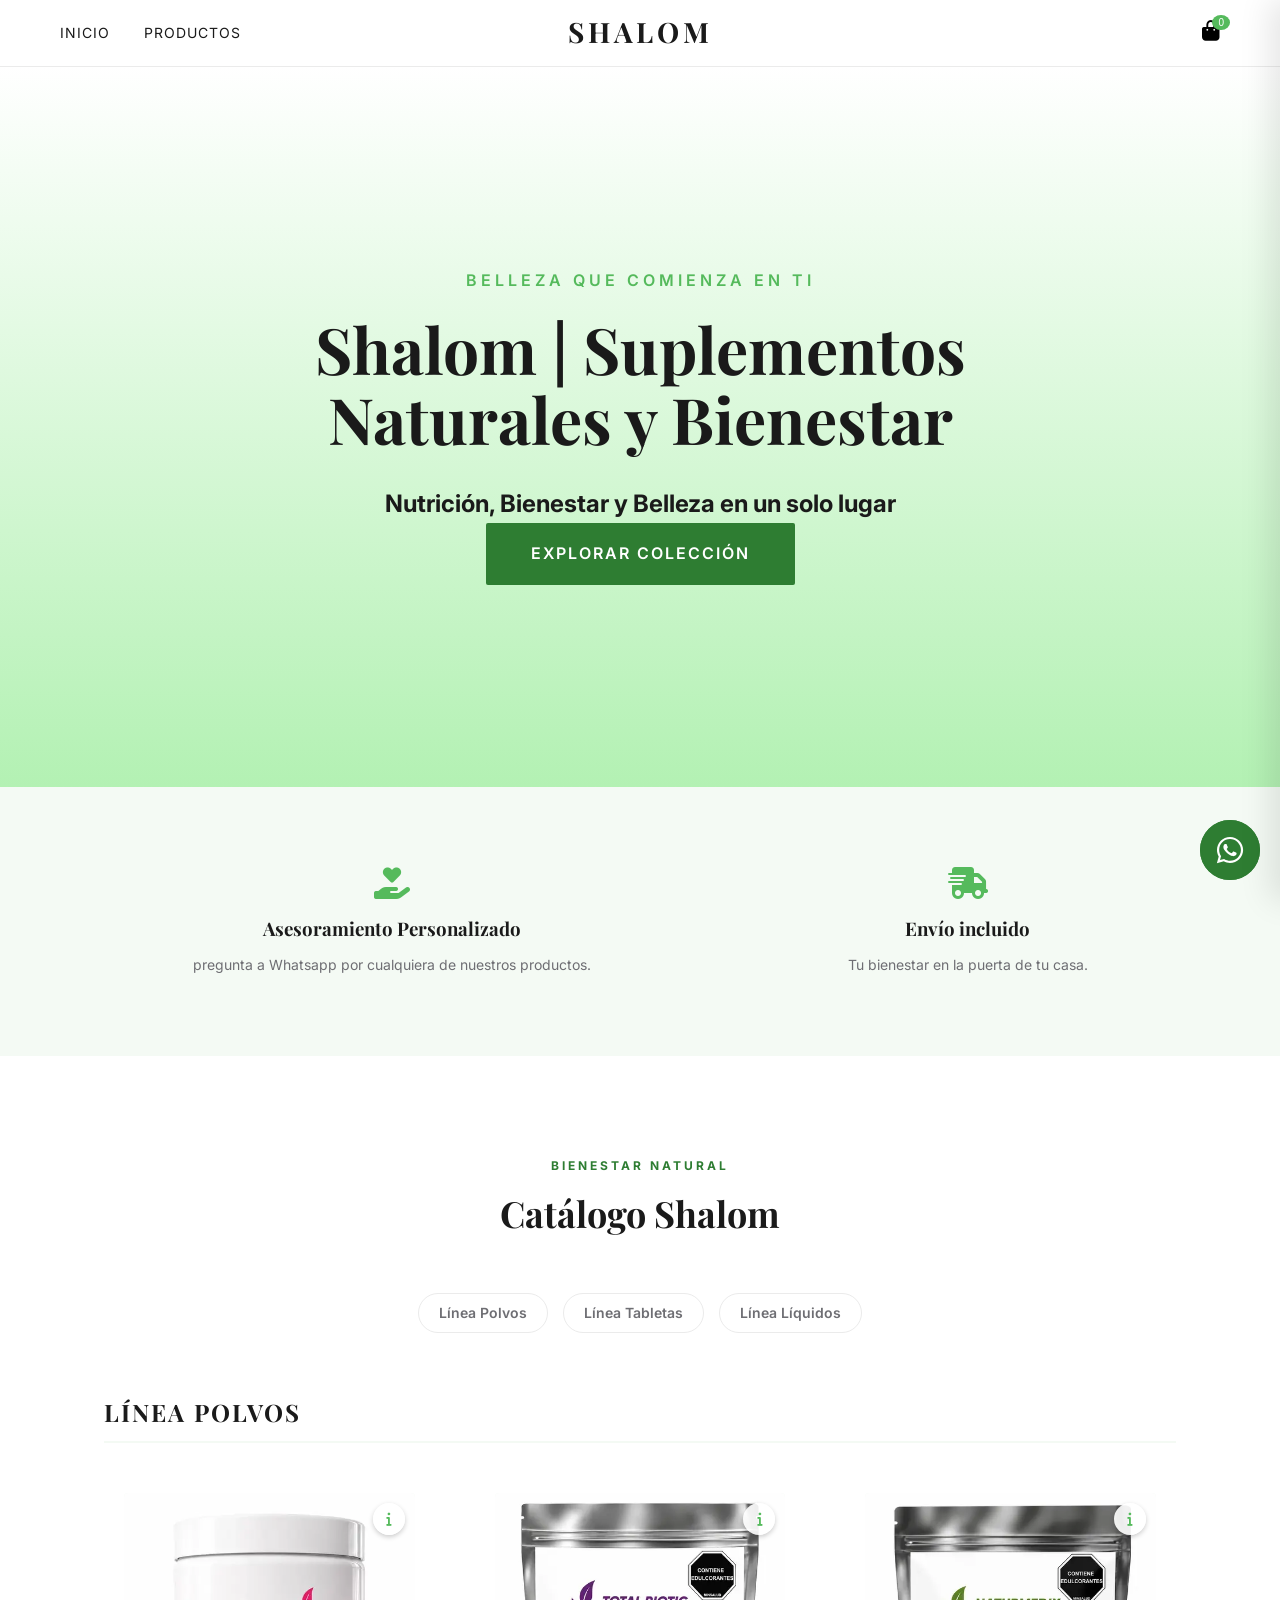
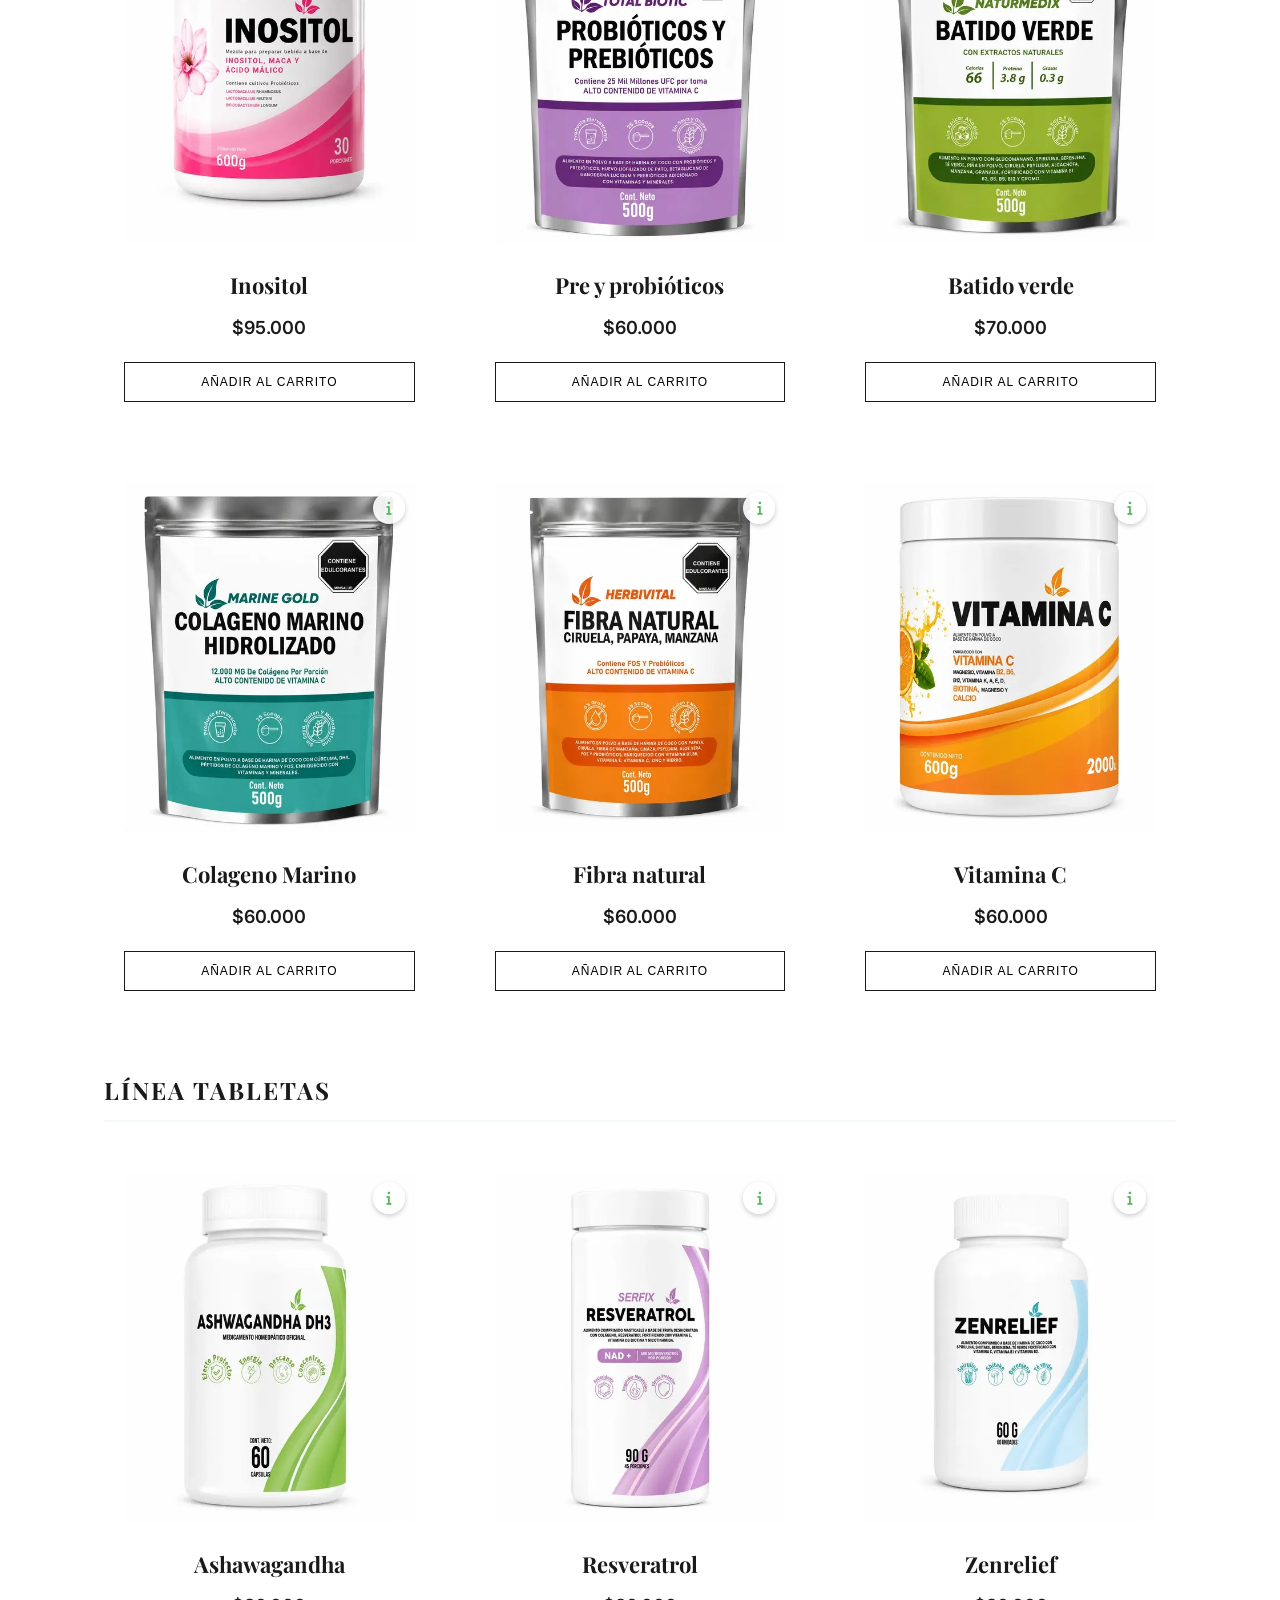
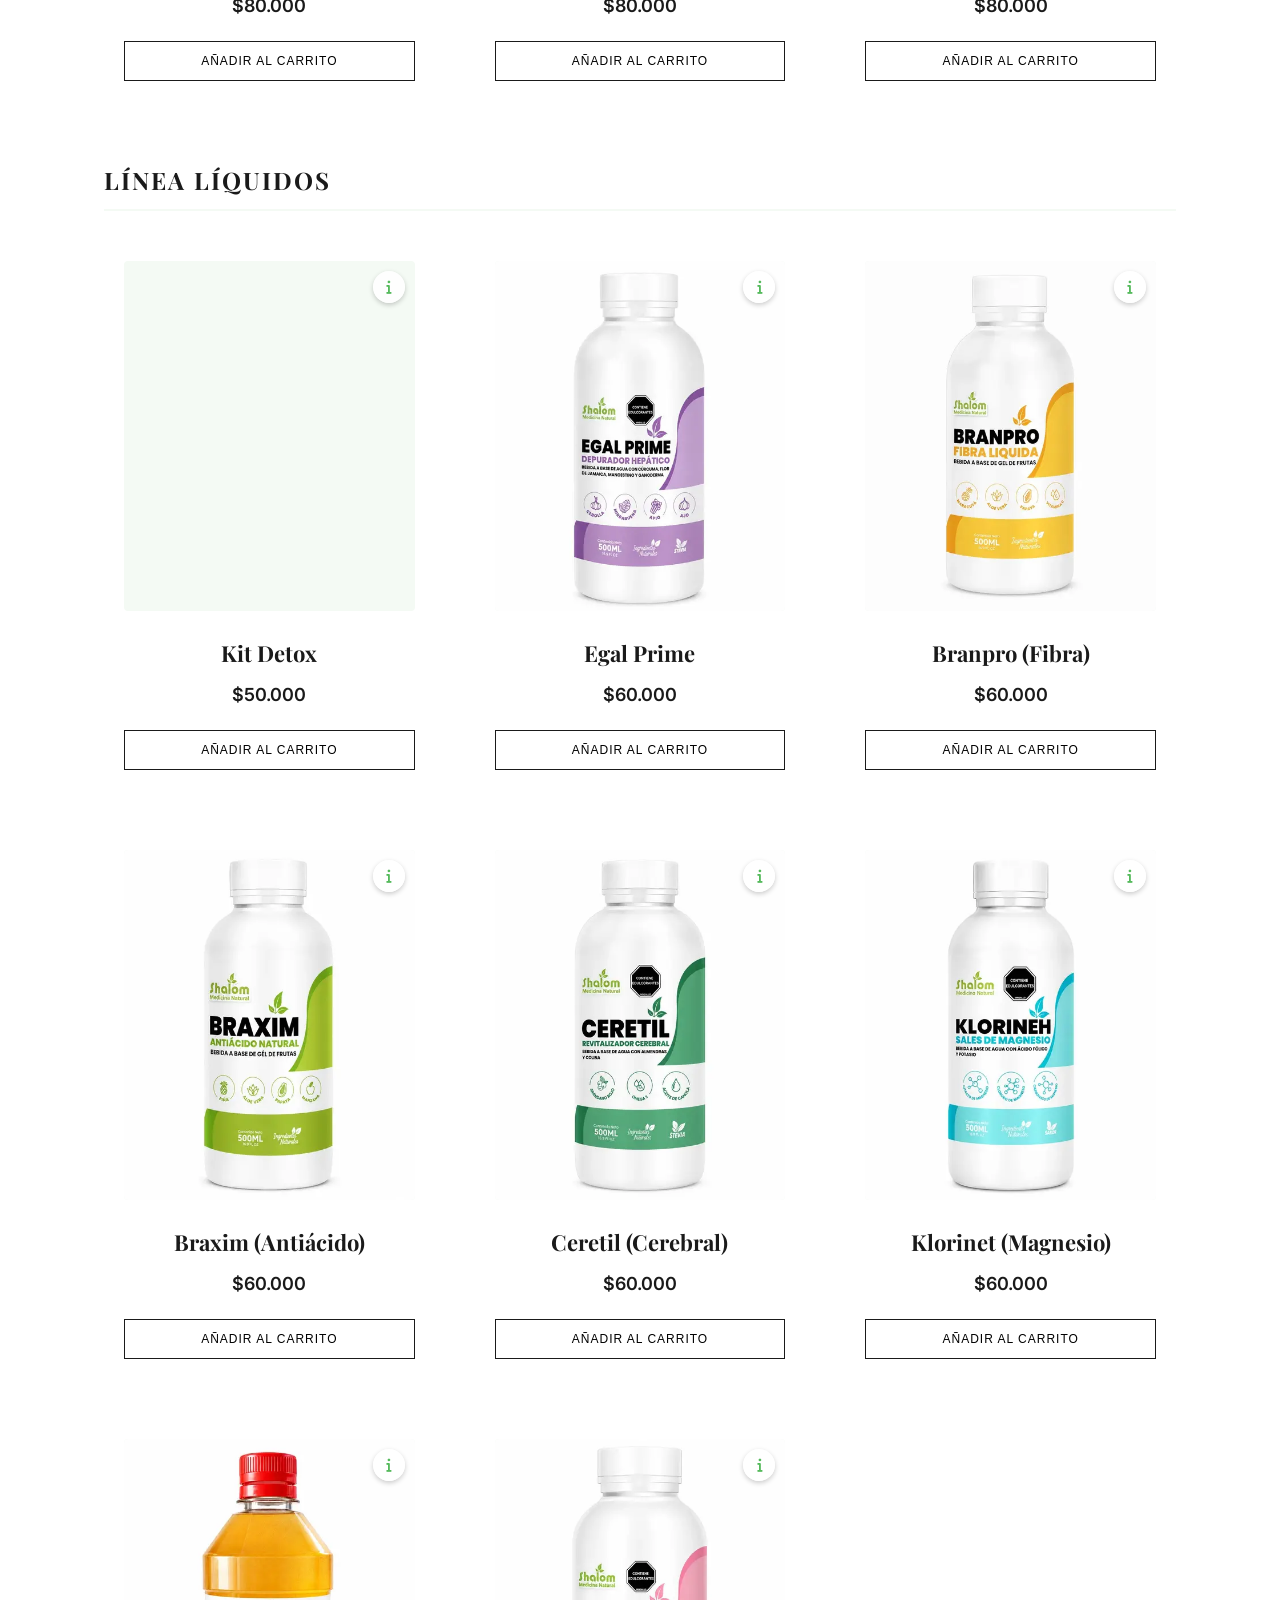
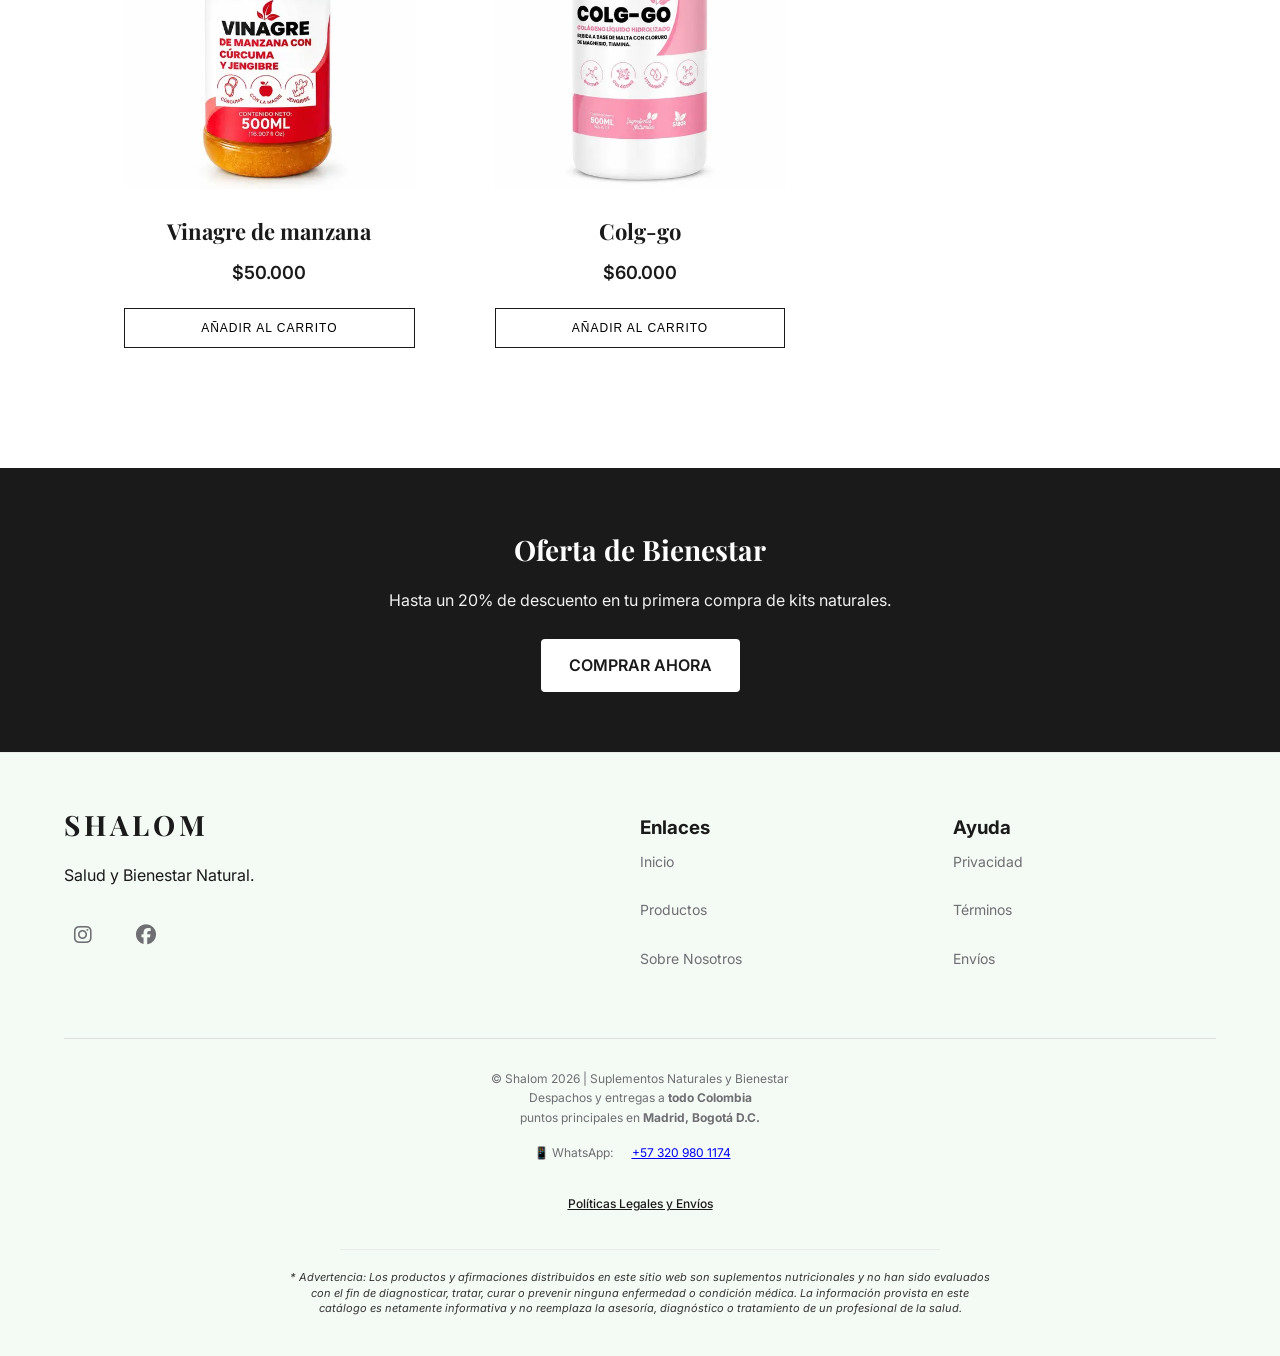
==== commit e8ef978f: "a" ====
--- a/index.html
+++ b/index.html
@@ -627,7 +627,7 @@
             <div class="benefit-item">
                 <i class="fa-solid fa-hand-holding-heart"></i>
                 <h3>Asesoramiento Personalizado</h3>
-                <p>preguntanos a Whatsapp por cualquiera de nuestros productos.</p>
+                <p>pregunta a Whatsapp por cualquiera de nuestros productos.</p>
             </div>
             <div class="benefit-item">
                 <i class="fa-solid fa-truck-fast"></i>
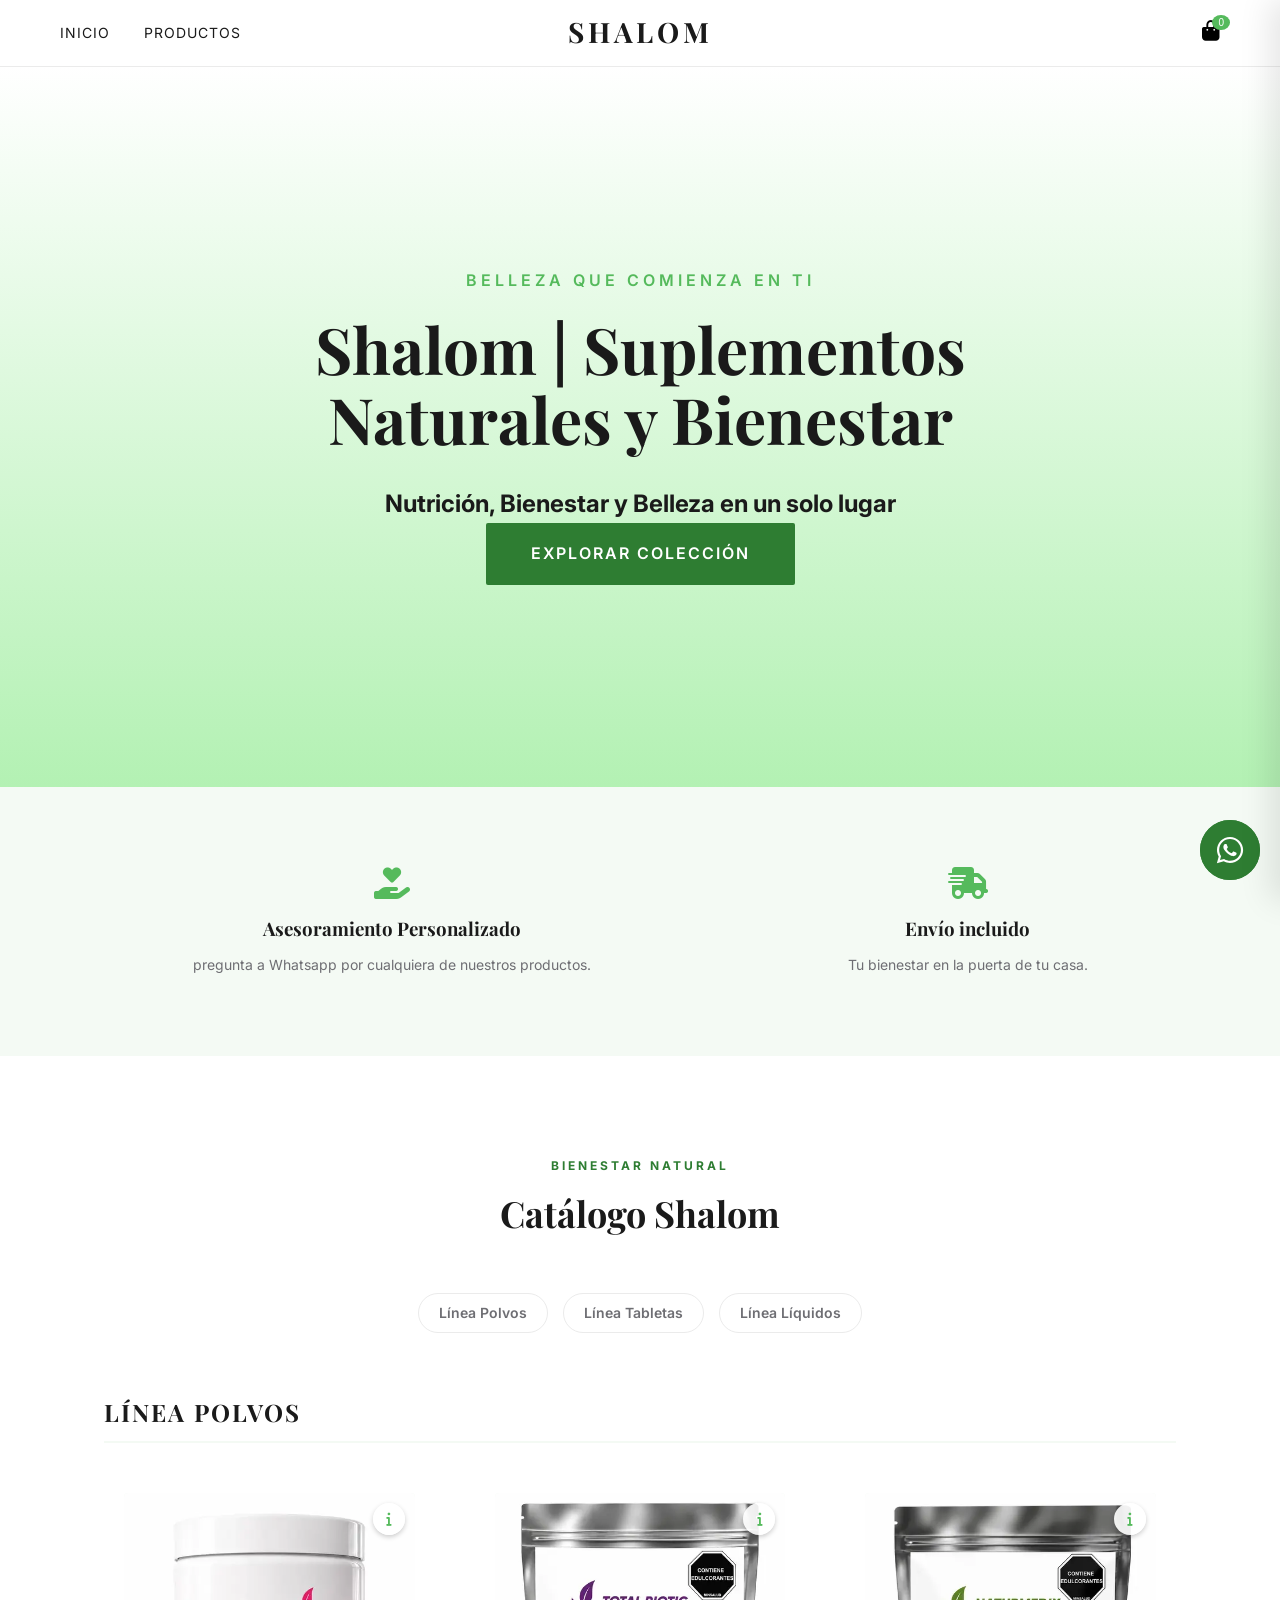
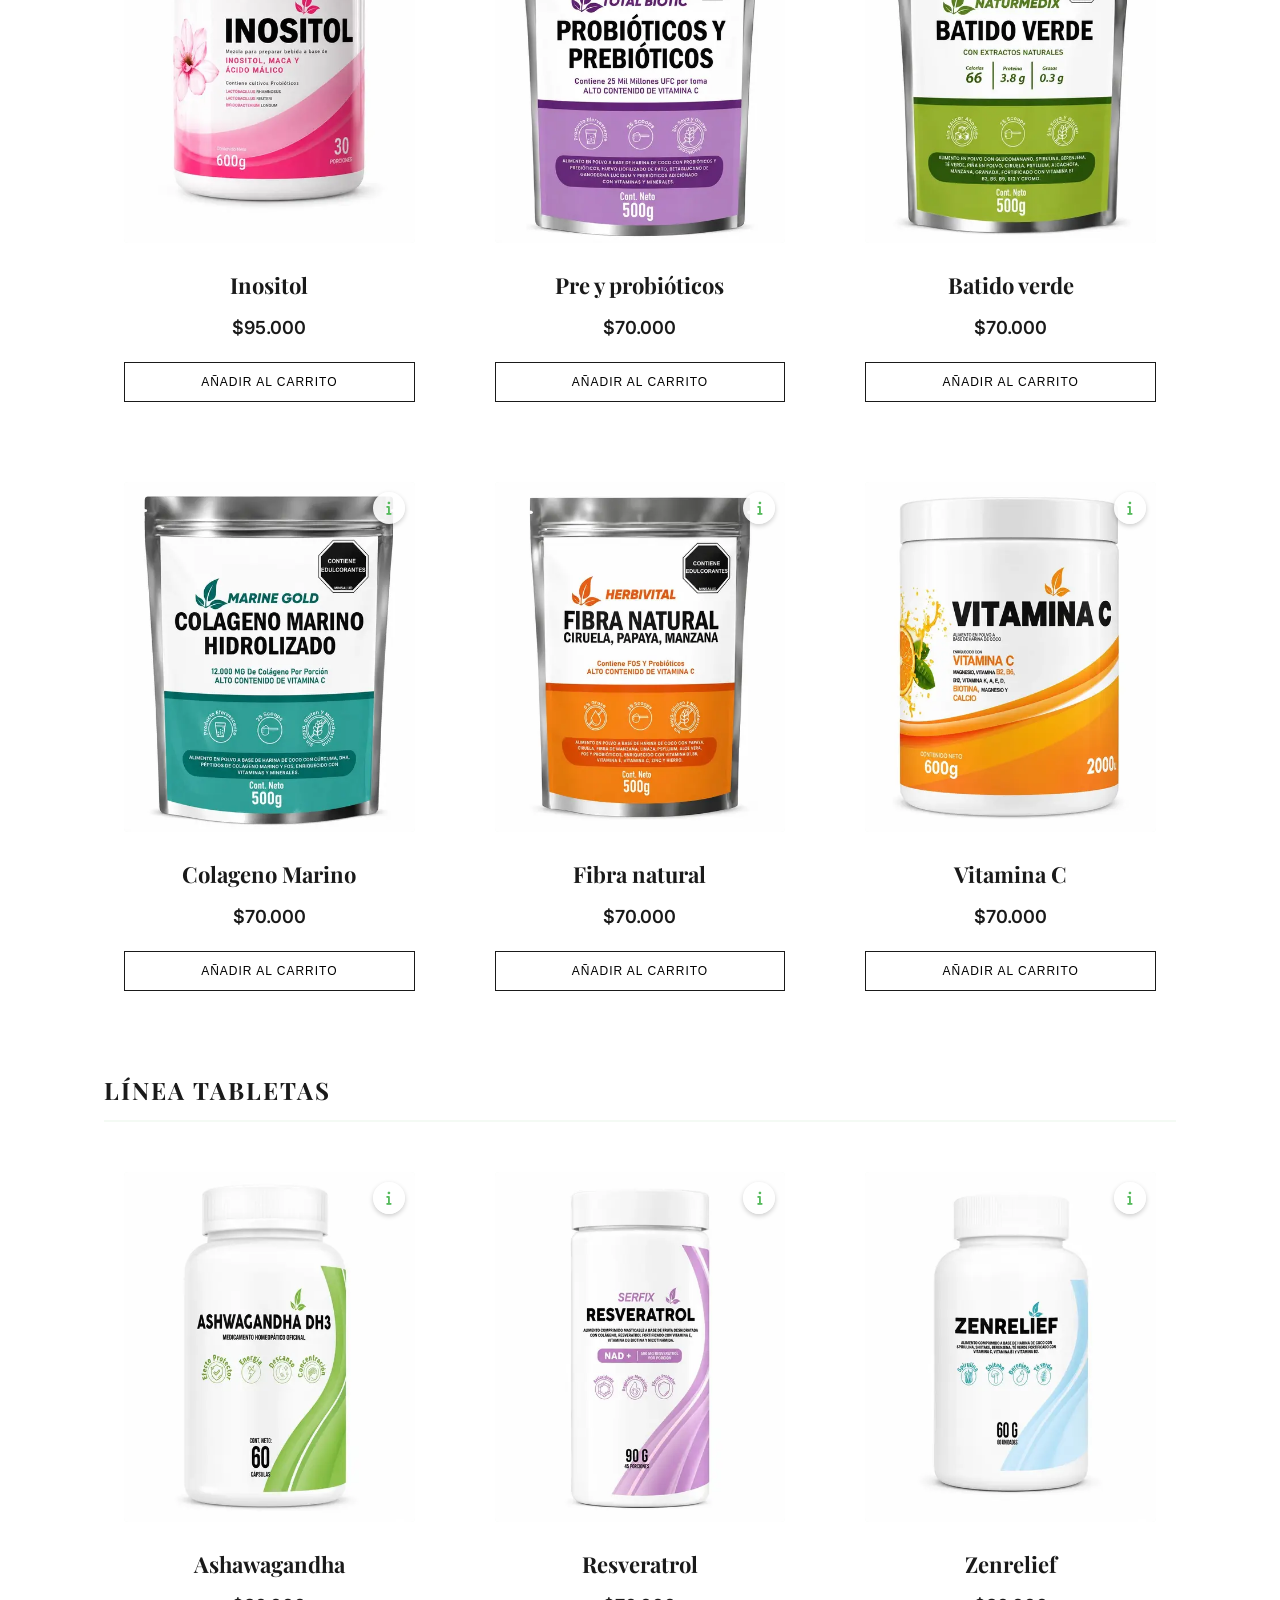
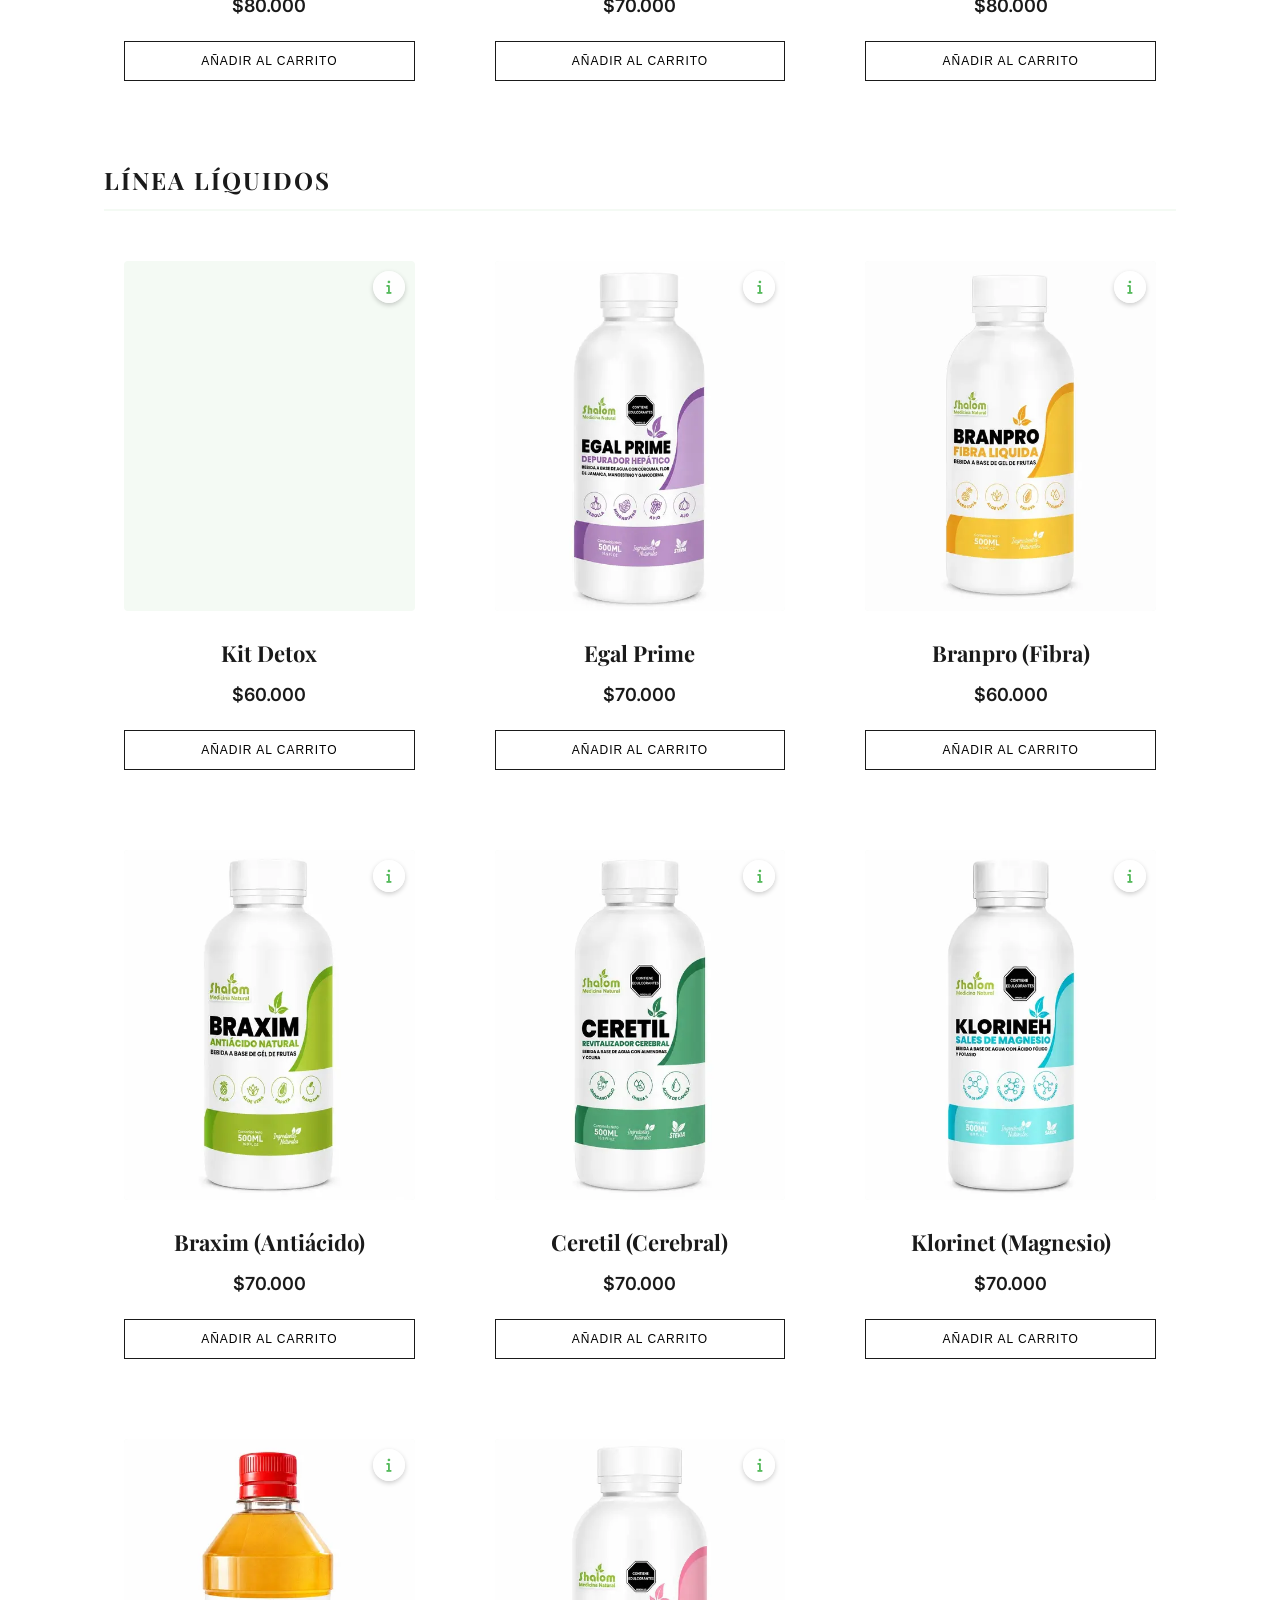
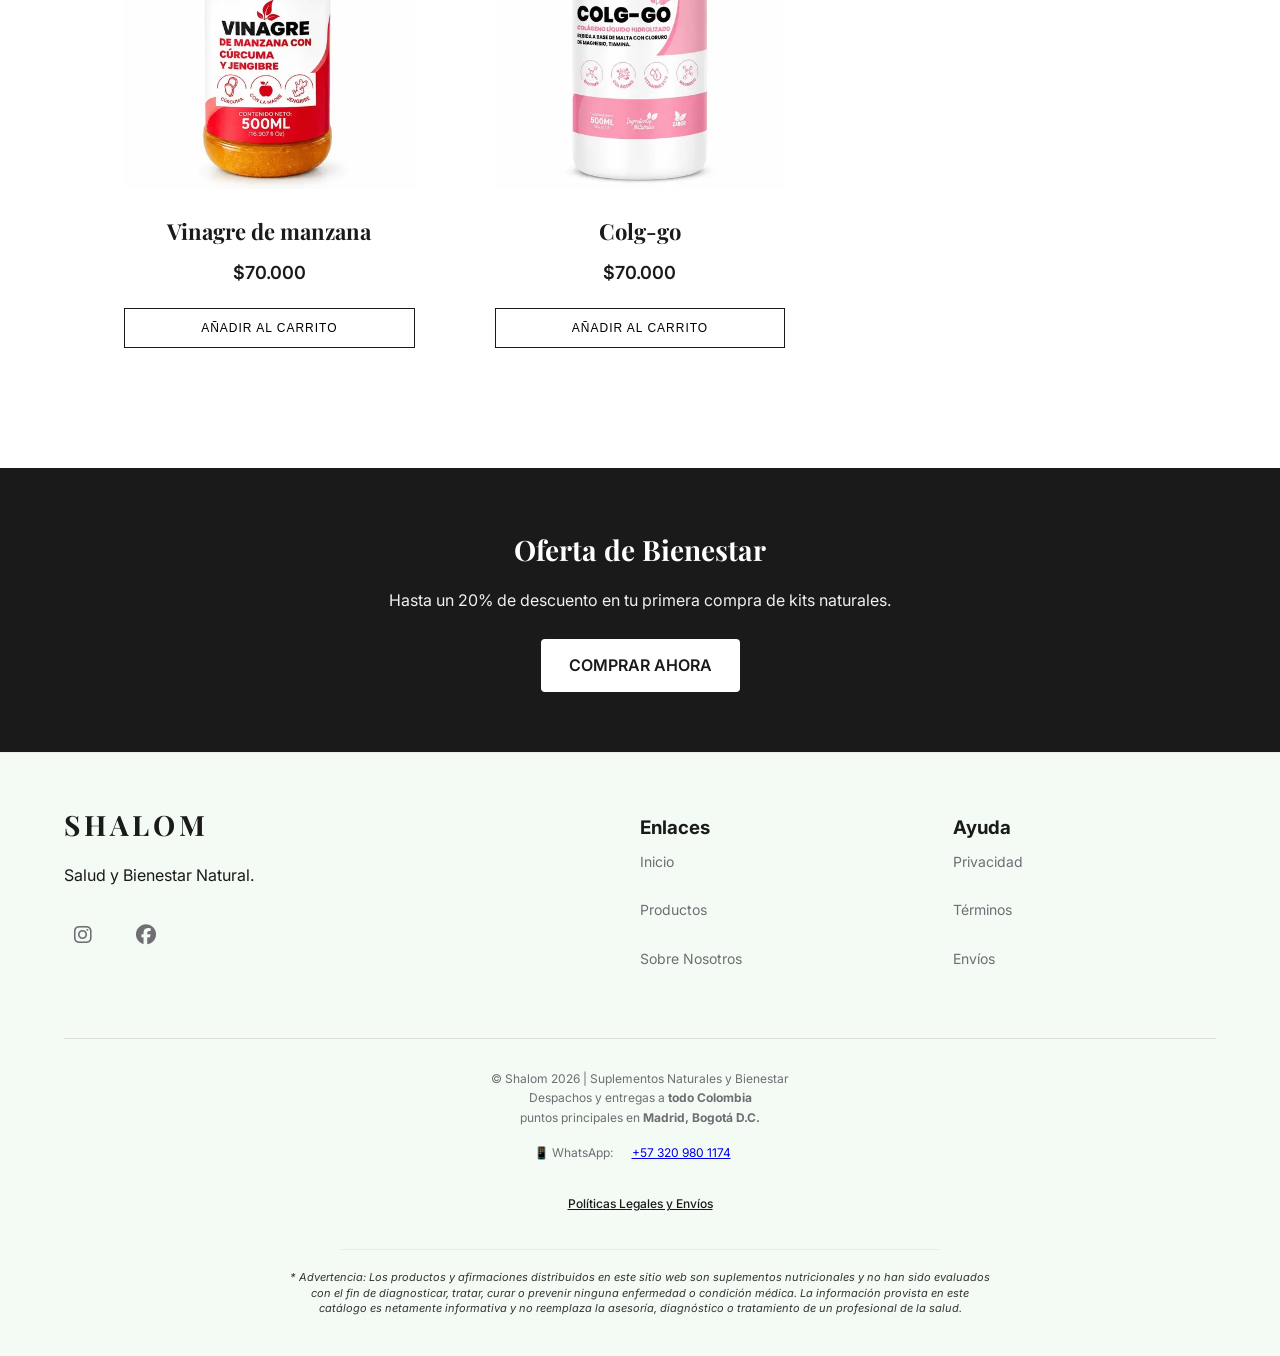
==== commit 25ccad70: "actu precios" ====
--- a/index.html
+++ b/index.html
@@ -684,8 +684,8 @@
                         </div>
                     </div>
                     <h3>Pre y probióticos</h3>
-                    <p class="product-price">$60.000</p>
-                    <button class="btn-add" data-name="Pre y probióticos" data-price="60000">Añadir al carrito</button>
+                    <p class="product-price">$70.000</p>
+                    <button class="btn-add" data-name="Pre y probióticos" data-price="70000">Añadir al carrito</button>
                 </div>
 
                 <div class="product-card">
@@ -724,8 +724,8 @@
                         </div>
                     </div>
                     <h3>Colageno Marino</h3>
-                    <p class="product-price">$60.000</p>
-                    <button class="btn-add" data-name="Colageno Marino hidrolizado" data-price="60000">Añadir al carrito</button>
+                    <p class="product-price">$70.000</p>
+                    <button class="btn-add" data-name="Colageno Marino hidrolizado" data-price="70000">Añadir al carrito</button>
                 </div>
 
                 <div class="product-card">
@@ -744,8 +744,8 @@
                         </div>
                     </div>
                     <h3>Fibra natural</h3>
-                    <p class="product-price">$60.000</p>
-                    <button class="btn-add" data-name="Fibra natural" data-price="60000">Añadir al carrito</button>
+                    <p class="product-price">$70.000</p>
+                    <button class="btn-add" data-name="Fibra natural" data-price="70000">Añadir al carrito</button>
                 </div>
 
                 <div class="product-card">
@@ -764,8 +764,8 @@
                         </div>
                     </div>
                     <h3>Vitamina C</h3>
-                    <p class="product-price">$60.000</p>
-                    <button class="btn-add" data-name="Vitamina C" data-price="60000">Añadir al carrito</button>
+                    <p class="product-price">$70.000</p>
+                    <button class="btn-add" data-name="Vitamina C" data-price="70000">Añadir al carrito</button>
                 </div>
             </div>
 
@@ -807,8 +807,8 @@
                         </div>
                     </div>
                     <h3>Resveratrol</h3>
-                    <p class="product-price">$80.000</p>
-                    <button class="btn-add" data-name="Resveratrol" data-price="80000">Añadir al carrito</button>
+                    <p class="product-price">$70.000</p>
+                    <button class="btn-add" data-name="Resveratrol" data-price="70000">Añadir al carrito</button>
                 </div>
 
                 <div class="product-card">
@@ -850,8 +850,8 @@
                         </div>
                     </div>
                     <h3>Kit Detox</h3>
-                    <p class="product-price">$50.000</p>
-                    <button class="btn-add" data-name="Kit Detox" data-price="50000">Añadir al carrito</button>
+                    <p class="product-price">$60.000</p>
+                    <button class="btn-add" data-name="Kit Detox" data-price="60000">Añadir al carrito</button>
                 </div>
 
                 <div class="product-card">
@@ -870,8 +870,8 @@
                         </div>
                     </div>
                     <h3>Egal Prime</h3>
-                    <p class="product-price">$60.000</p>
-                    <button class="btn-add" data-name="Egal Prime" data-price="60000">Añadir al carrito</button>
+                    <p class="product-price">$70.000</p>
+                    <button class="btn-add" data-name="Egal Prime" data-price="70000">Añadir al carrito</button>
                 </div>
 
                 <div class="product-card">
@@ -910,8 +910,8 @@
                         </div>
                     </div>
                     <h3>Braxim (Antiácido)</h3>
-                    <p class="product-price">$60.000</p>
-                    <button class="btn-add" data-name="Braxim" data-price="60000">Añadir al carrito</button>
+                    <p class="product-price">$70.000</p>
+                    <button class="btn-add" data-name="Braxim" data-price="70000">Añadir al carrito</button>
                 </div>
 
                 <div class="product-card">
@@ -930,8 +930,8 @@
                         </div>
                     </div>
                     <h3>Ceretil (Cerebral)</h3>
-                    <p class="product-price">$60.000</p>
-                    <button class="btn-add" data-name="Ceretil" data-price="60000">Añadir al carrito</button>
+                    <p class="product-price">$70.000</p>
+                    <button class="btn-add" data-name="Ceretil" data-price="70000">Añadir al carrito</button>
                 </div>
 
                 <div class="product-card">
@@ -950,8 +950,8 @@
                         </div>
                     </div>
                     <h3>Klorinet (Magnesio)</h3>
-                    <p class="product-price">$60.000</p>
-                    <button class="btn-add" data-name="Klorinet" data-price="60000">Añadir al carrito</button>
+                    <p class="product-price">$70.000</p>
+                    <button class="btn-add" data-name="Klorinet" data-price="70000">Añadir al carrito</button>
                 </div>
 
                 <div class="product-card">
@@ -970,8 +970,8 @@
                         </div>
                     </div>
                     <h3>Vinagre de manzana</h3>
-                    <p class="product-price">$50.000</p>
-                    <button class="btn-add" data-name="Vinagre de manzana" data-price="50000">Añadir al carrito</button>
+                    <p class="product-price">$70.000</p>
+                    <button class="btn-add" data-name="Vinagre de manzana" data-price="70000">Añadir al carrito</button>
                 </div>
 
                 <div class="product-card">
@@ -990,8 +990,8 @@
                         </div>
                     </div>
                     <h3>Colg-go</h3>
-                    <p class="product-price">$60.000</p>
-                    <button class="btn-add" data-name="Colg-go" data-price="60000">Añadir al carrito</button>
+                    <p class="product-price">$70.000</p>
+                    <button class="btn-add" data-name="Colg-go" data-price="70000">Añadir al carrito</button>
                 </div>
             </div>
         </section>
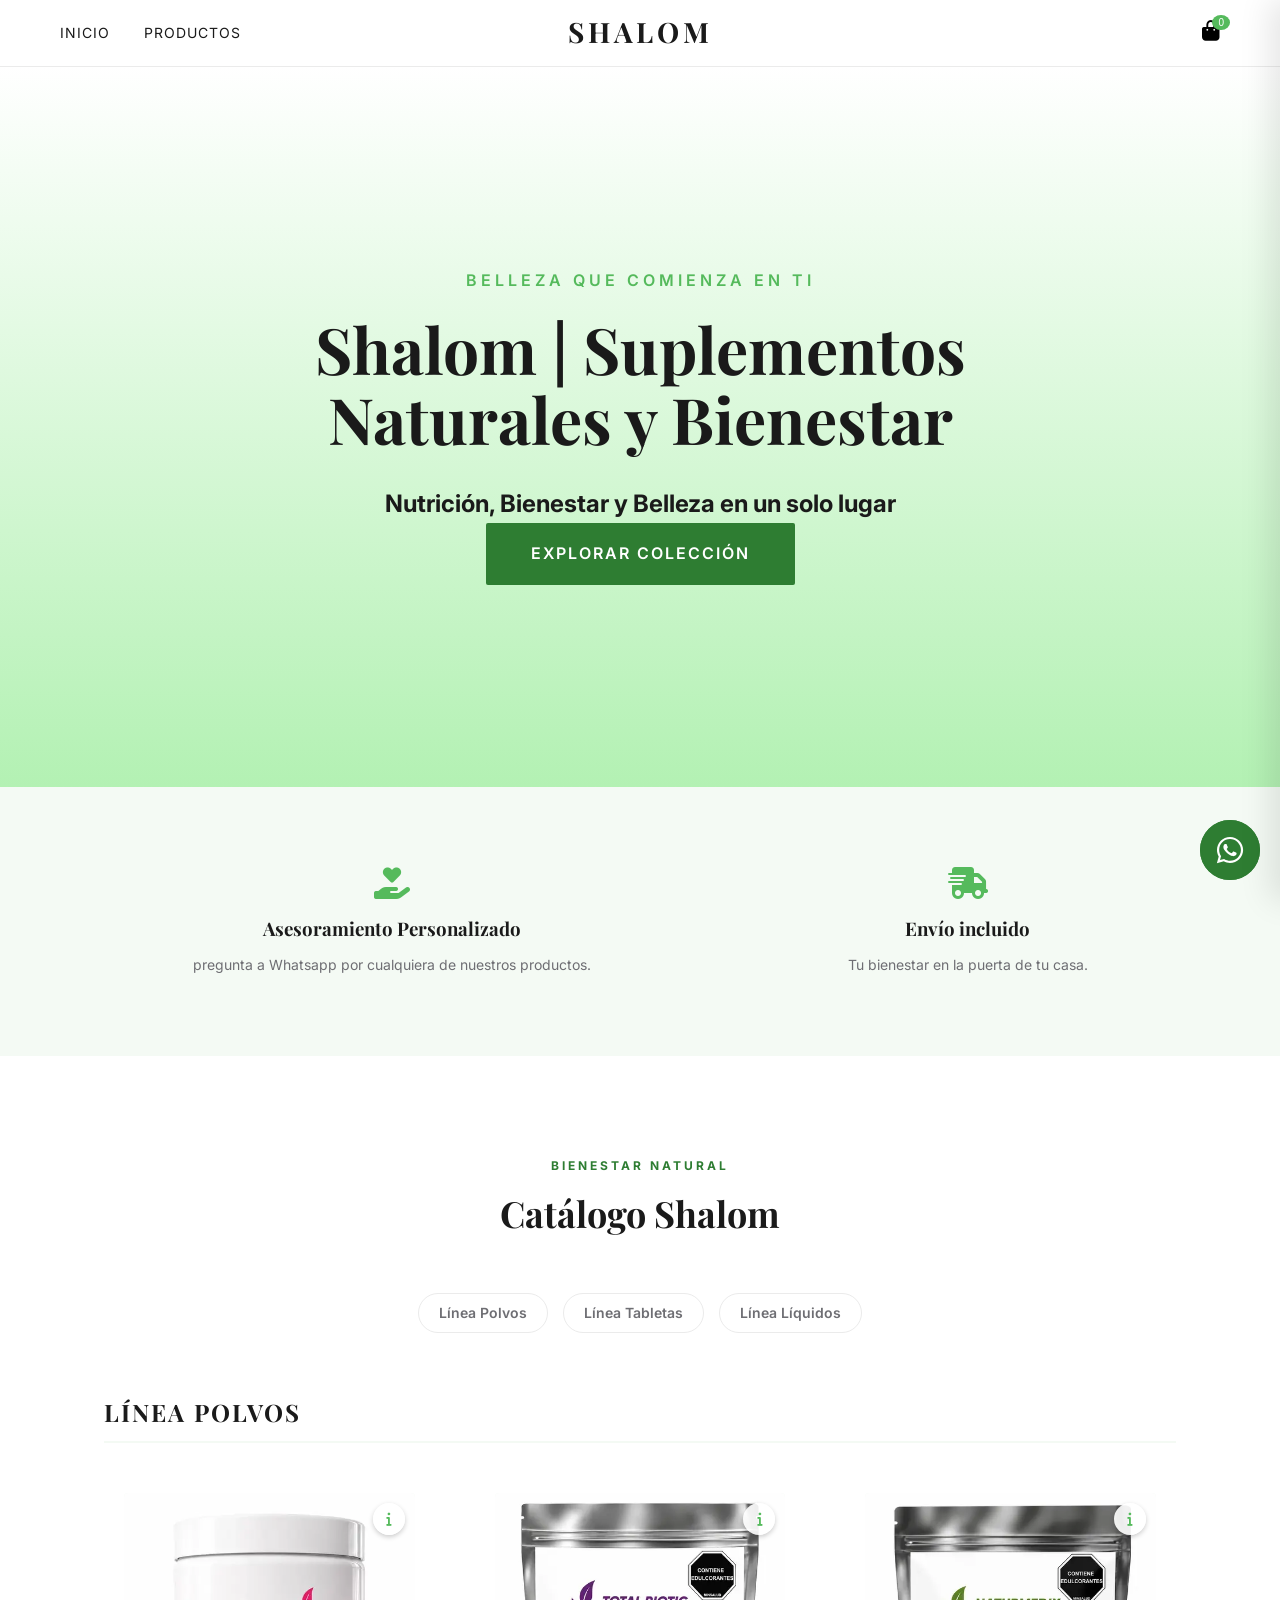
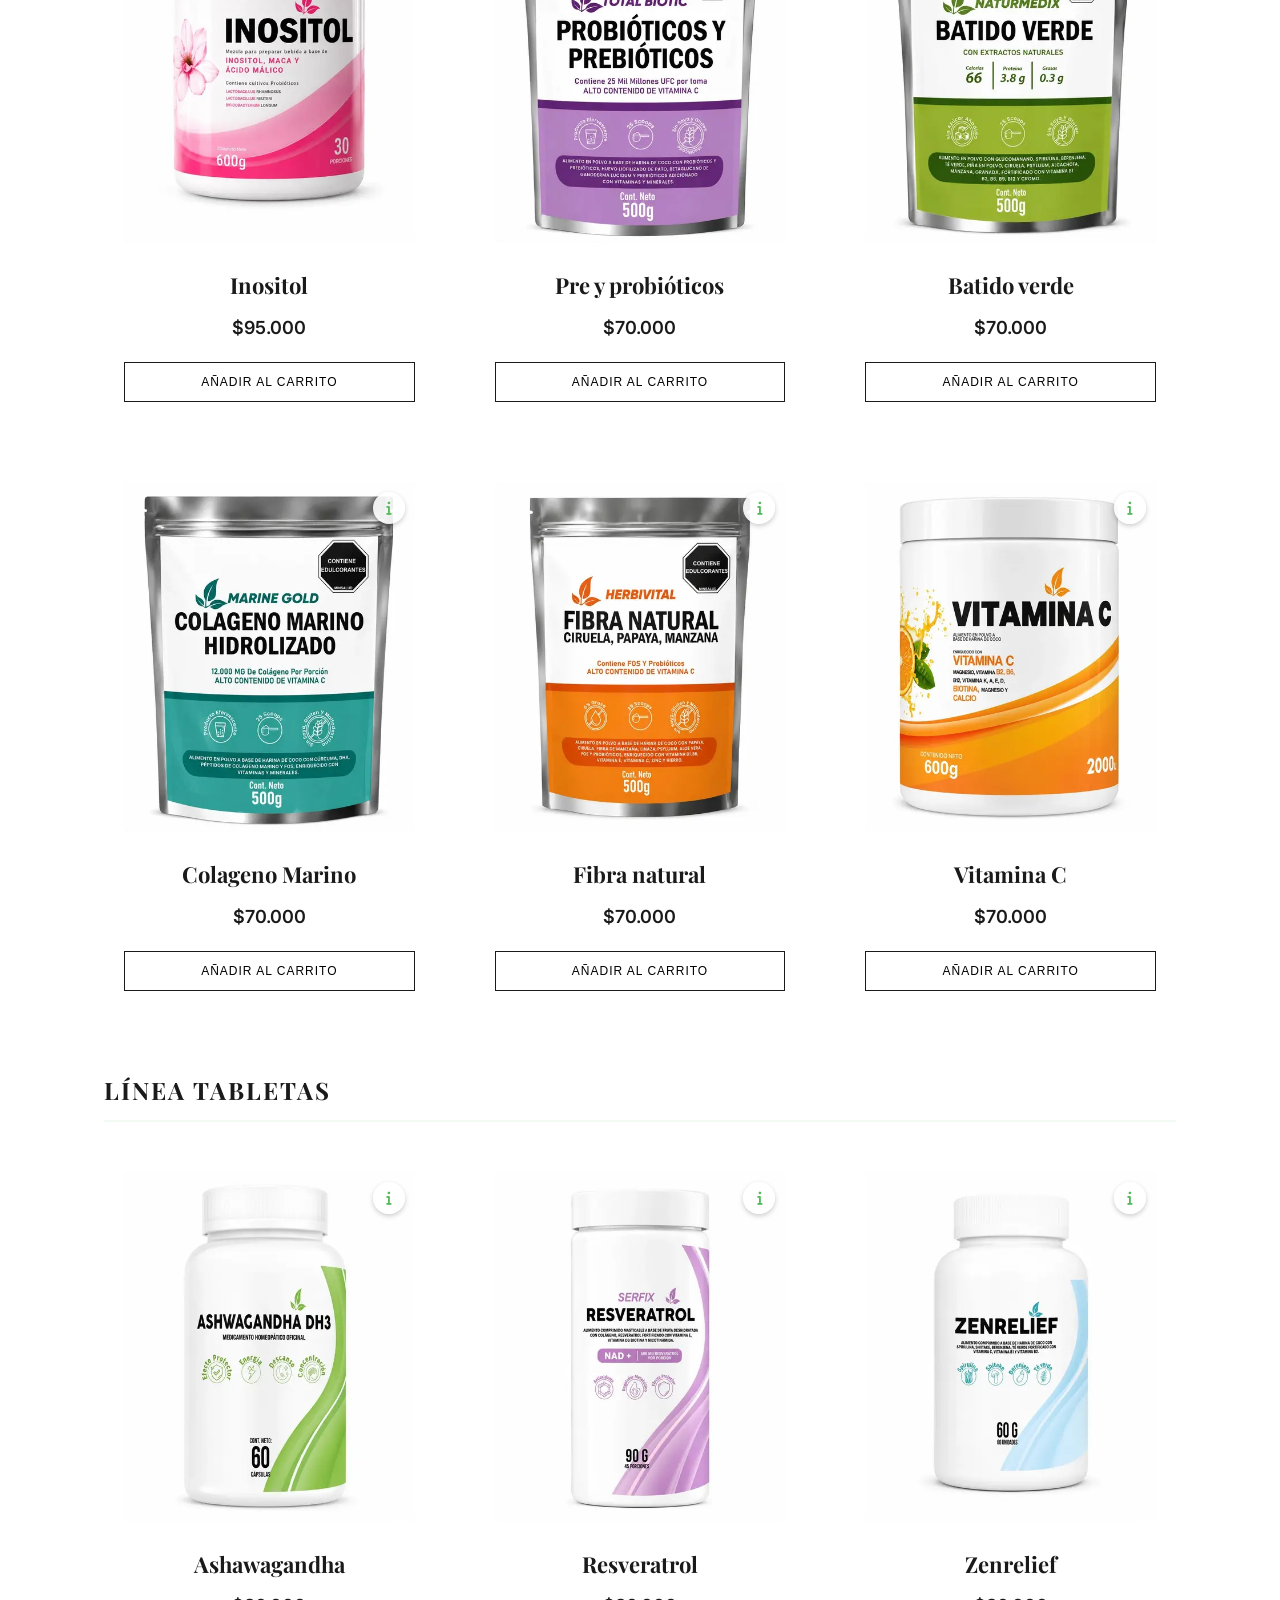
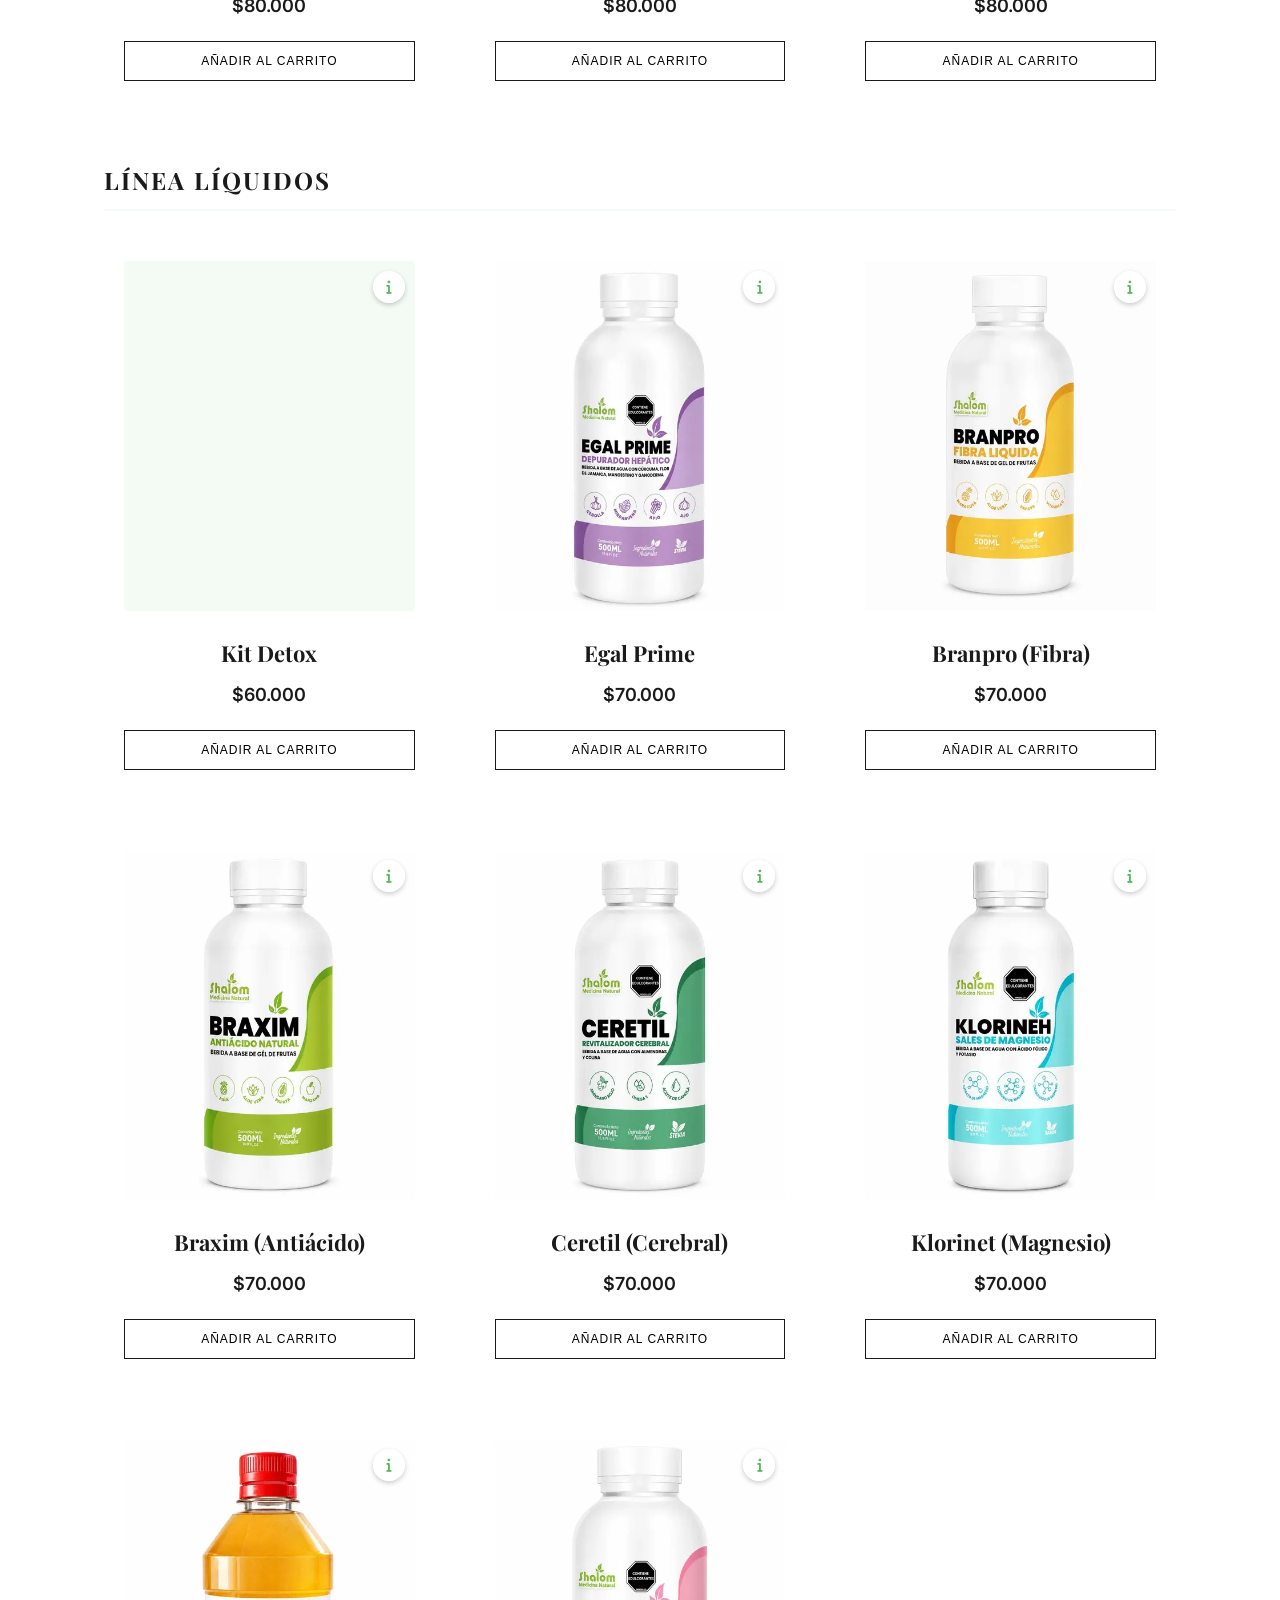
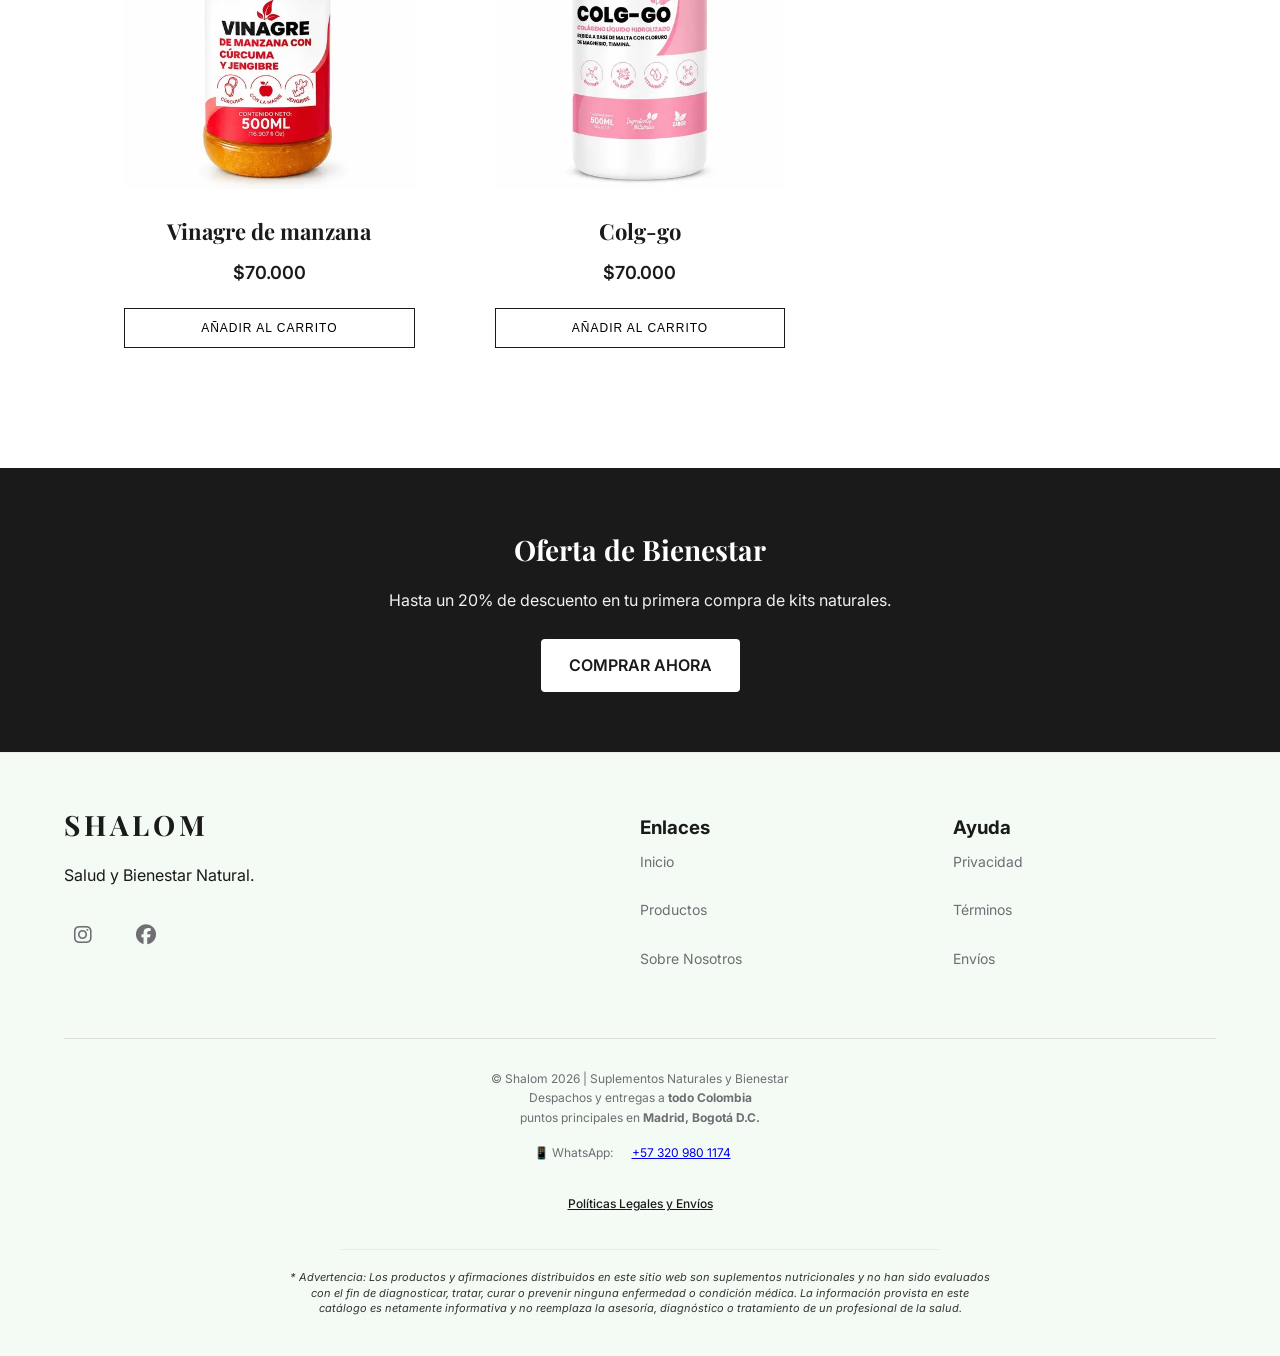
==== commit 5f1fa0f8: "actu precios 2" ====
--- a/index.html
+++ b/index.html
@@ -807,8 +807,8 @@
                         </div>
                     </div>
                     <h3>Resveratrol</h3>
-                    <p class="product-price">$70.000</p>
-                    <button class="btn-add" data-name="Resveratrol" data-price="70000">Añadir al carrito</button>
+                    <p class="product-price">$80.000</p>
+                    <button class="btn-add" data-name="Resveratrol" data-price="80000">Añadir al carrito</button>
                 </div>
 
                 <div class="product-card">
@@ -890,8 +890,8 @@
                         </div>
                     </div>
                     <h3>Branpro (Fibra)</h3>
-                    <p class="product-price">$60.000</p>
-                    <button class="btn-add" data-name="Branpro" data-price="60000">Añadir al carrito</button>
+                    <p class="product-price">$70.000</p>
+                    <button class="btn-add" data-name="Branpro" data-price="70000">Añadir al carrito</button>
                 </div>
 
                 <div class="product-card">
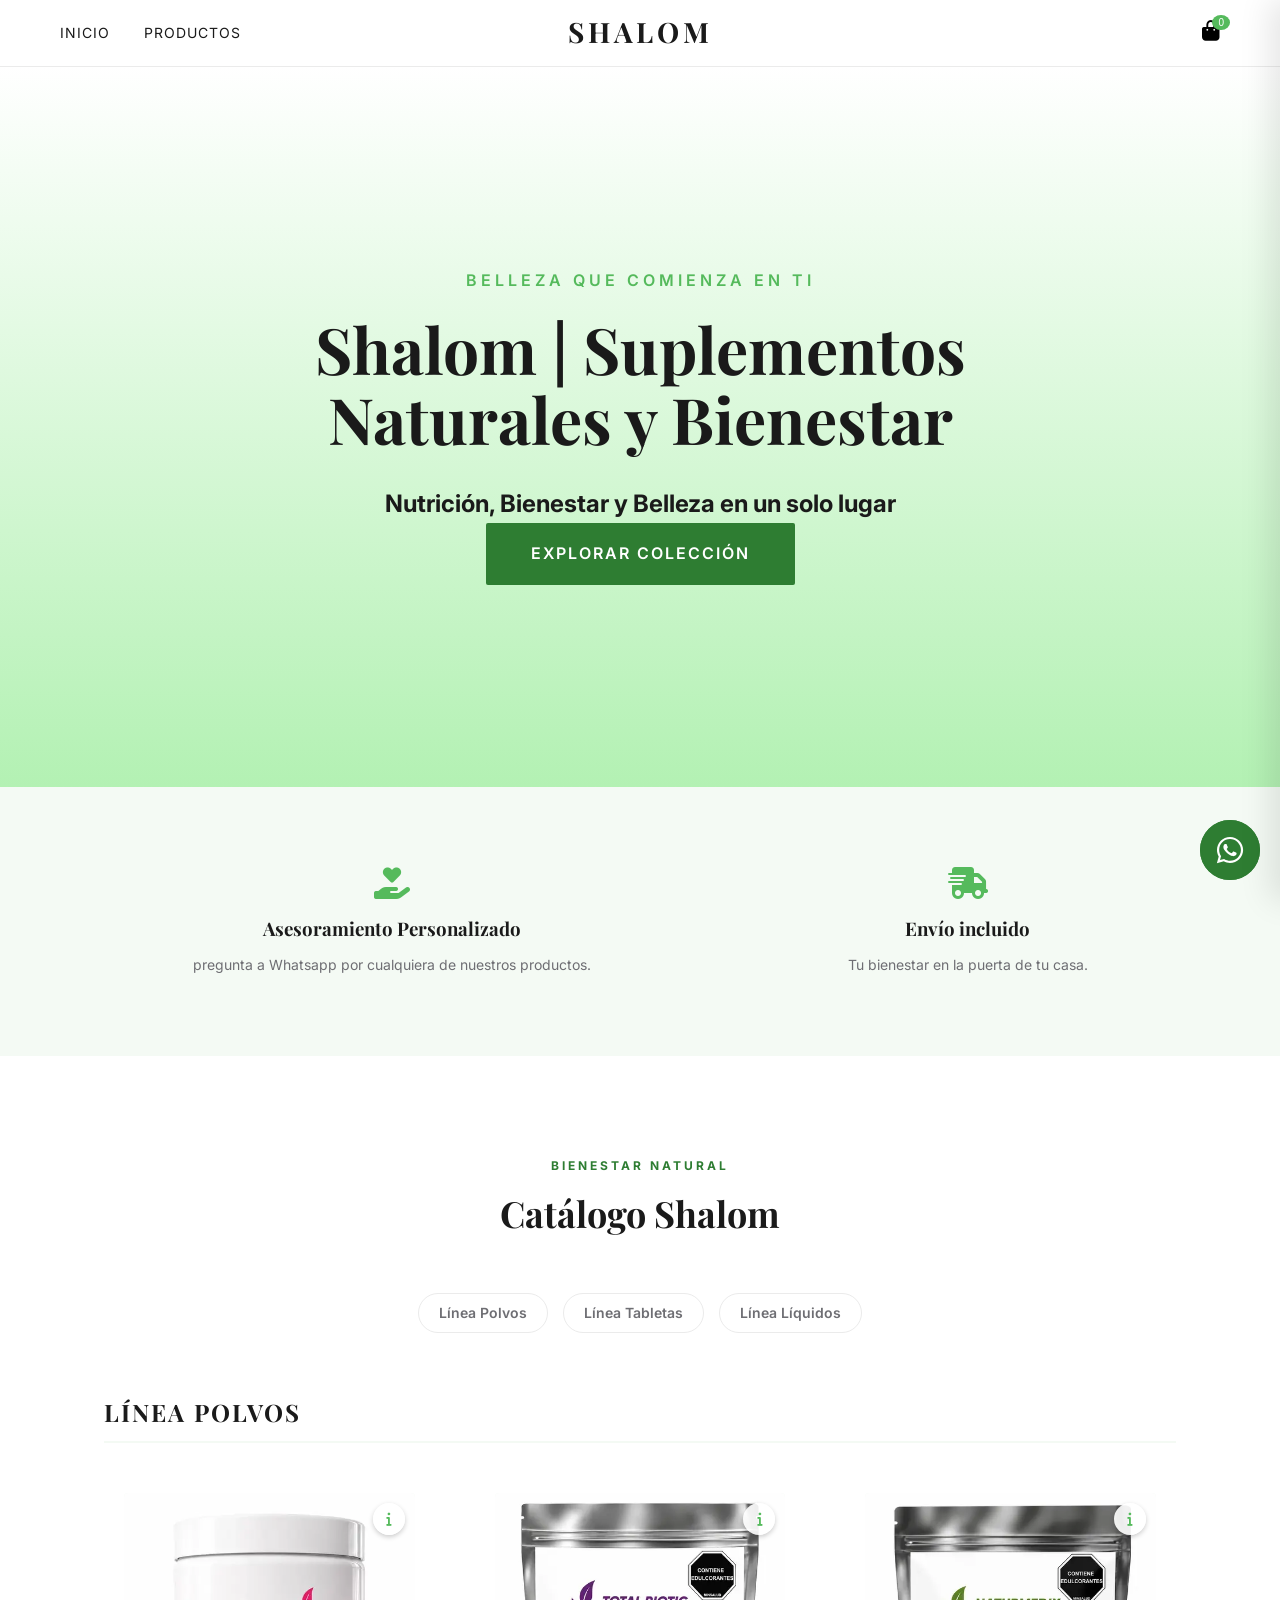
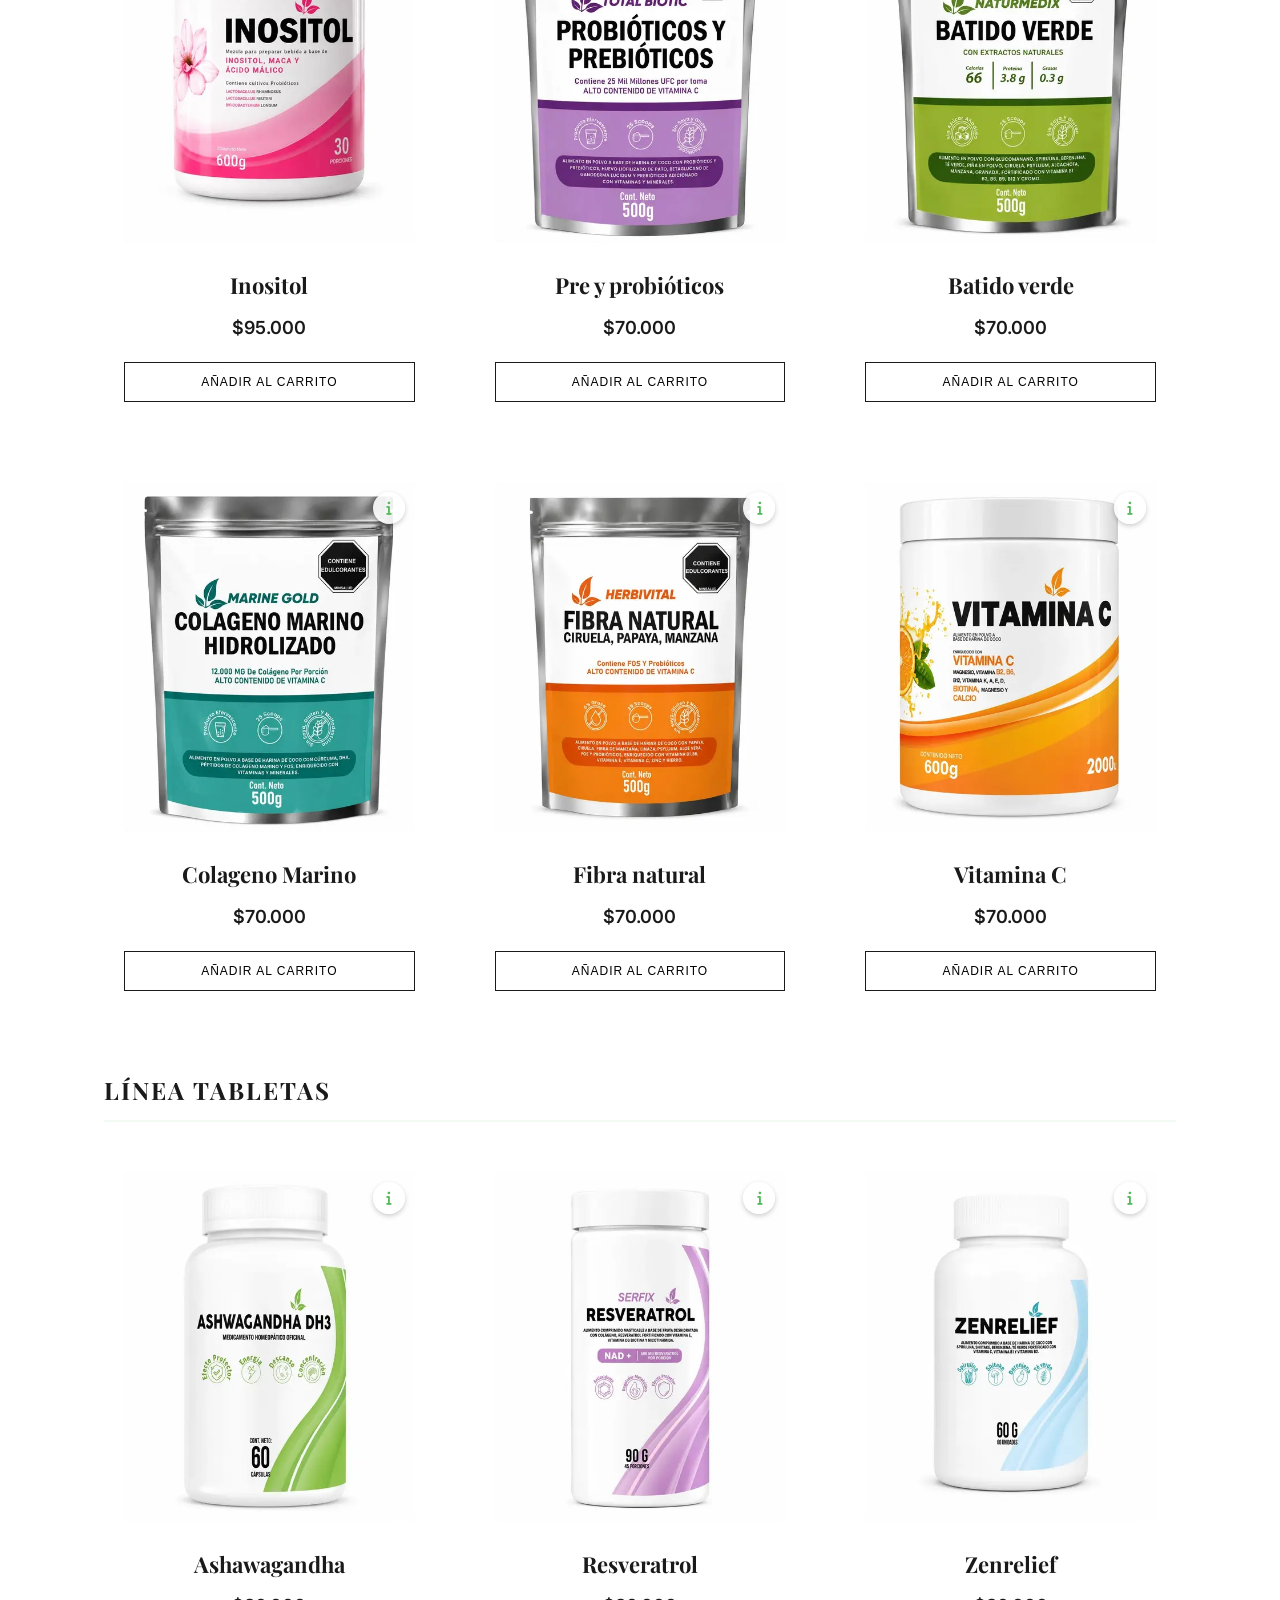
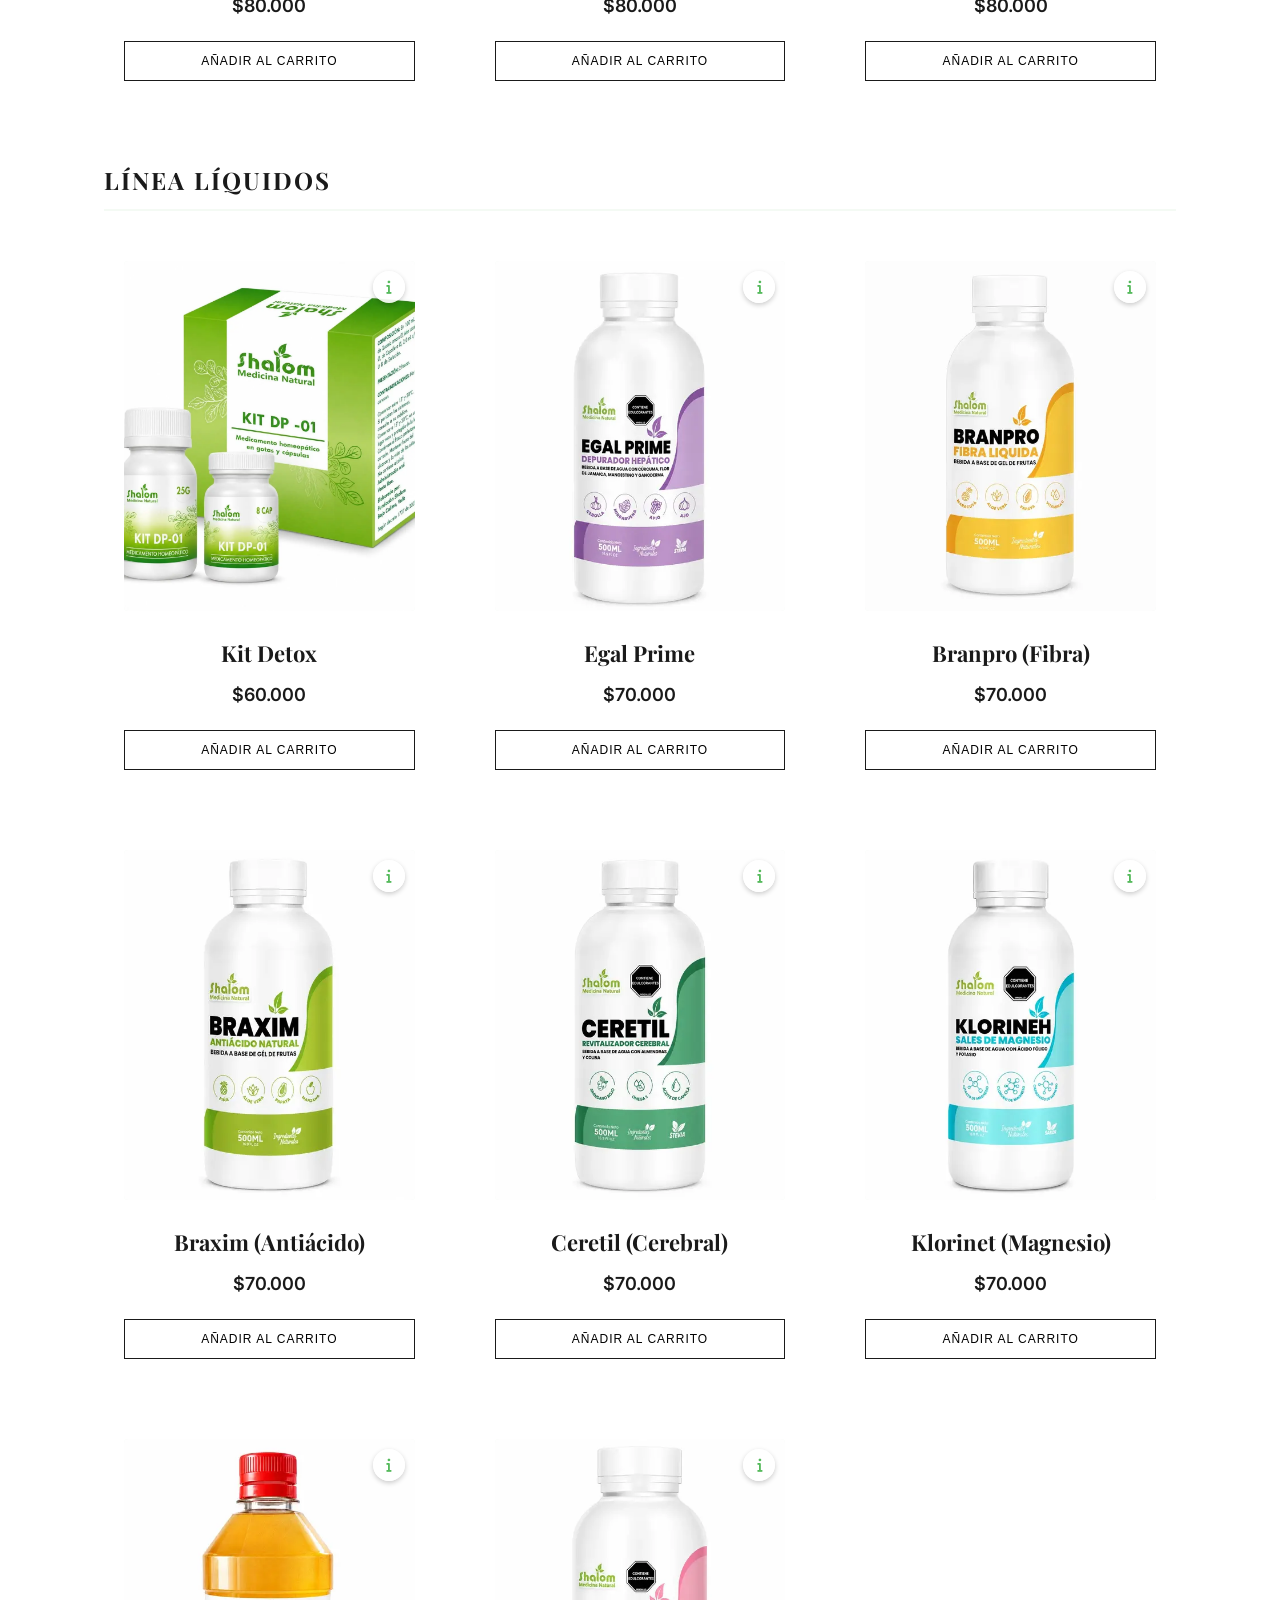
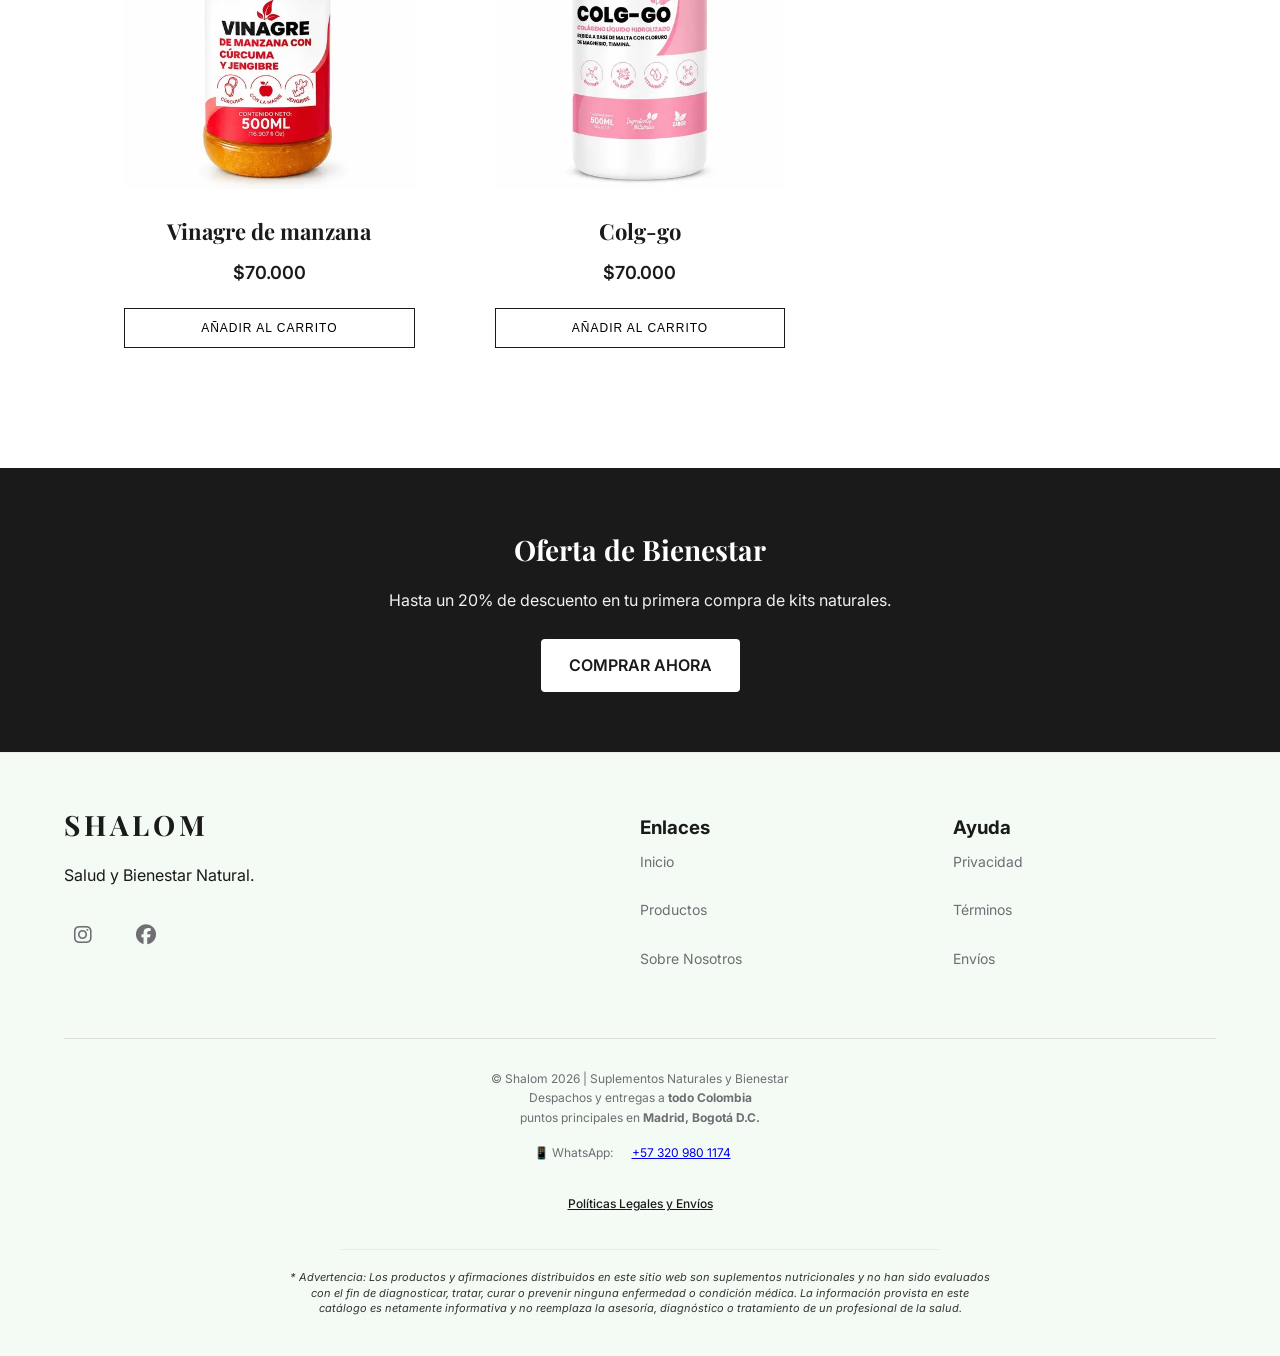
==== commit 4975eaae: "Ultimo cambio en el index.html" ====
--- a/index.html
+++ b/index.html
@@ -4,7 +4,7 @@
     <meta charset="UTF-8">
     <meta name="viewport" content="width=device-width, initial-scale=1.0">
 
-    <title>Shalom | Suplementos Naturales y Bienestar en Bogotá y Madrid Cundinamarca</title>
+    <title>Shalom | Productos Naturales y Bienestar en Bogotá y Madrid Cundinamarca</title>
     <meta name="description" content="Encuentra Inositol, Colágeno y Kits Detox en Shalom. Productos naturales para tu bienestar con envío a todo Bogotá. Encuentra los mejores suplementos naturales en Shalom. Bienestar y belleza con envíos en Bogotá y Madrid, Cundinamarca. ¡Tu salud comienza aquí!">
     <meta name="keywords" content="suplementos naturales bogota, inositol bogota, kit detox, colageno hidrolizado, shalom bienestar, Suplementos naturales Madrid Cundinamarca">
     <meta name="robots" content="index, follow">
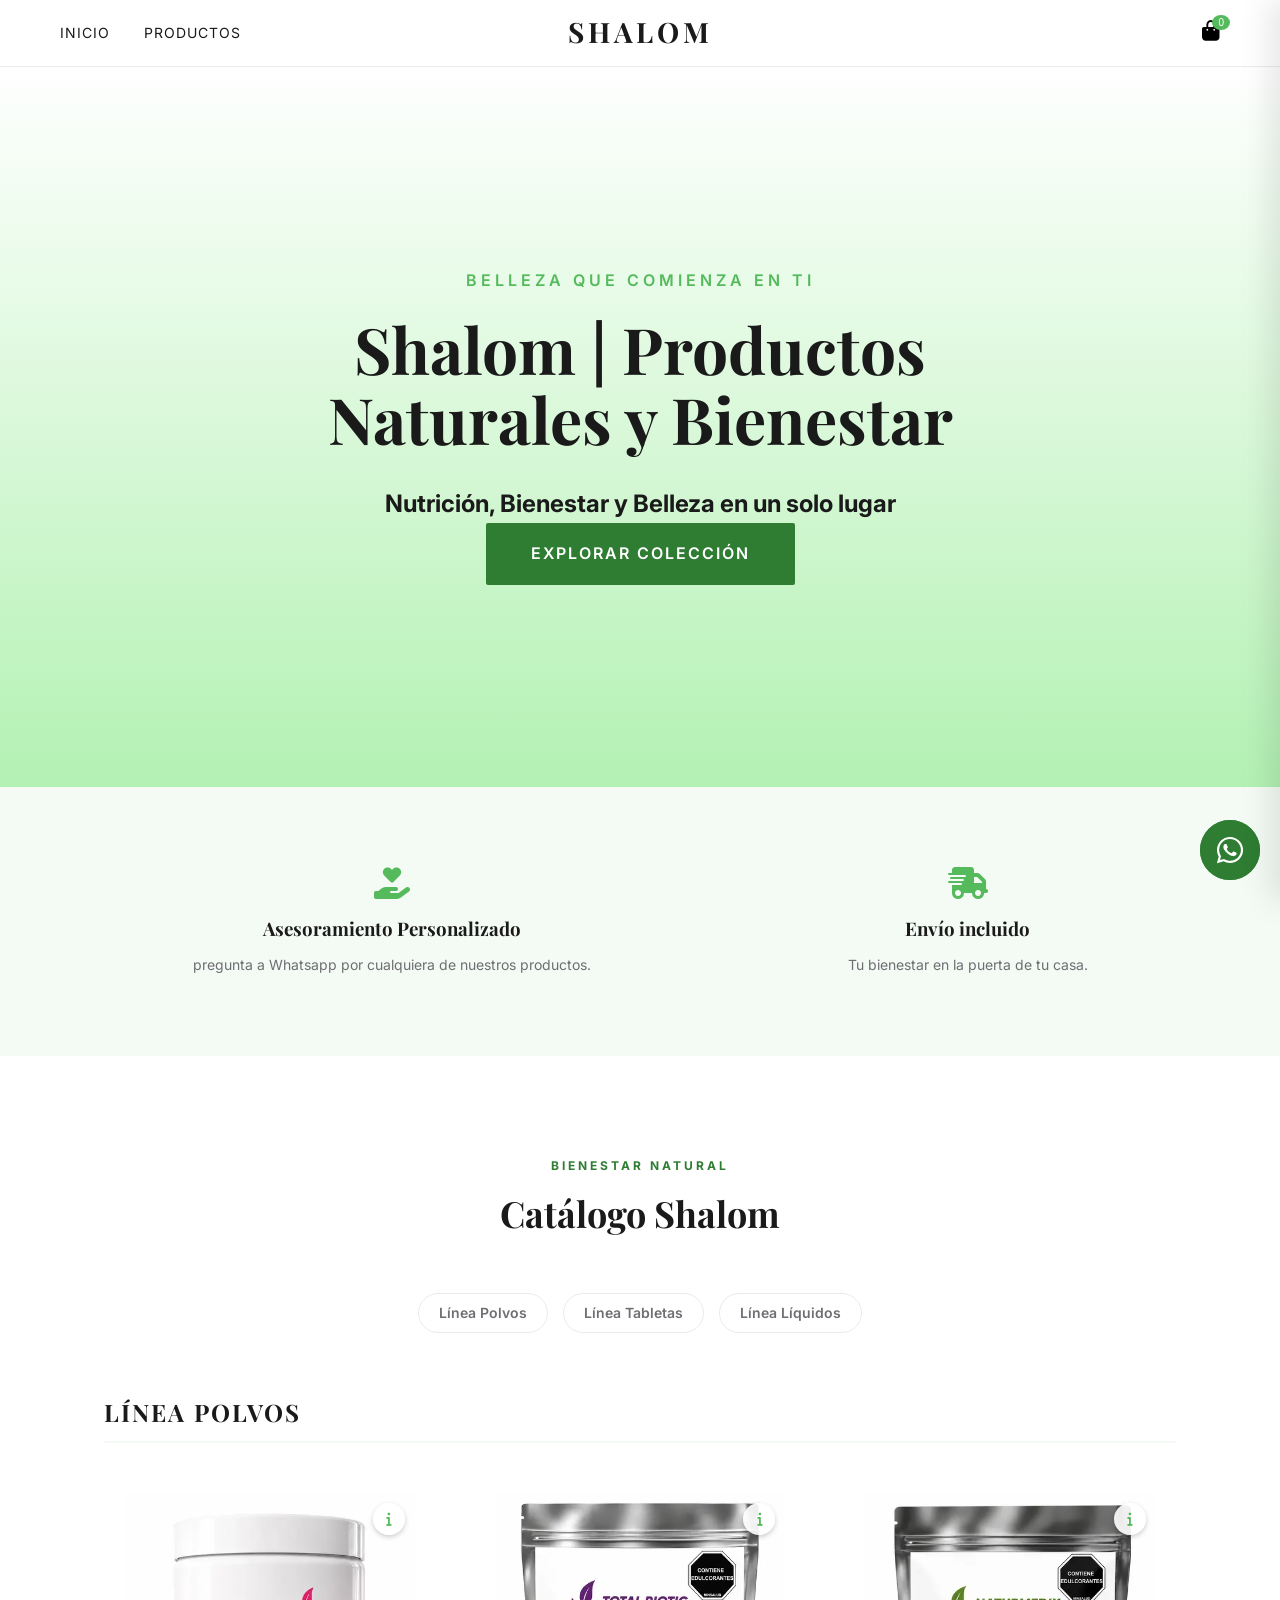
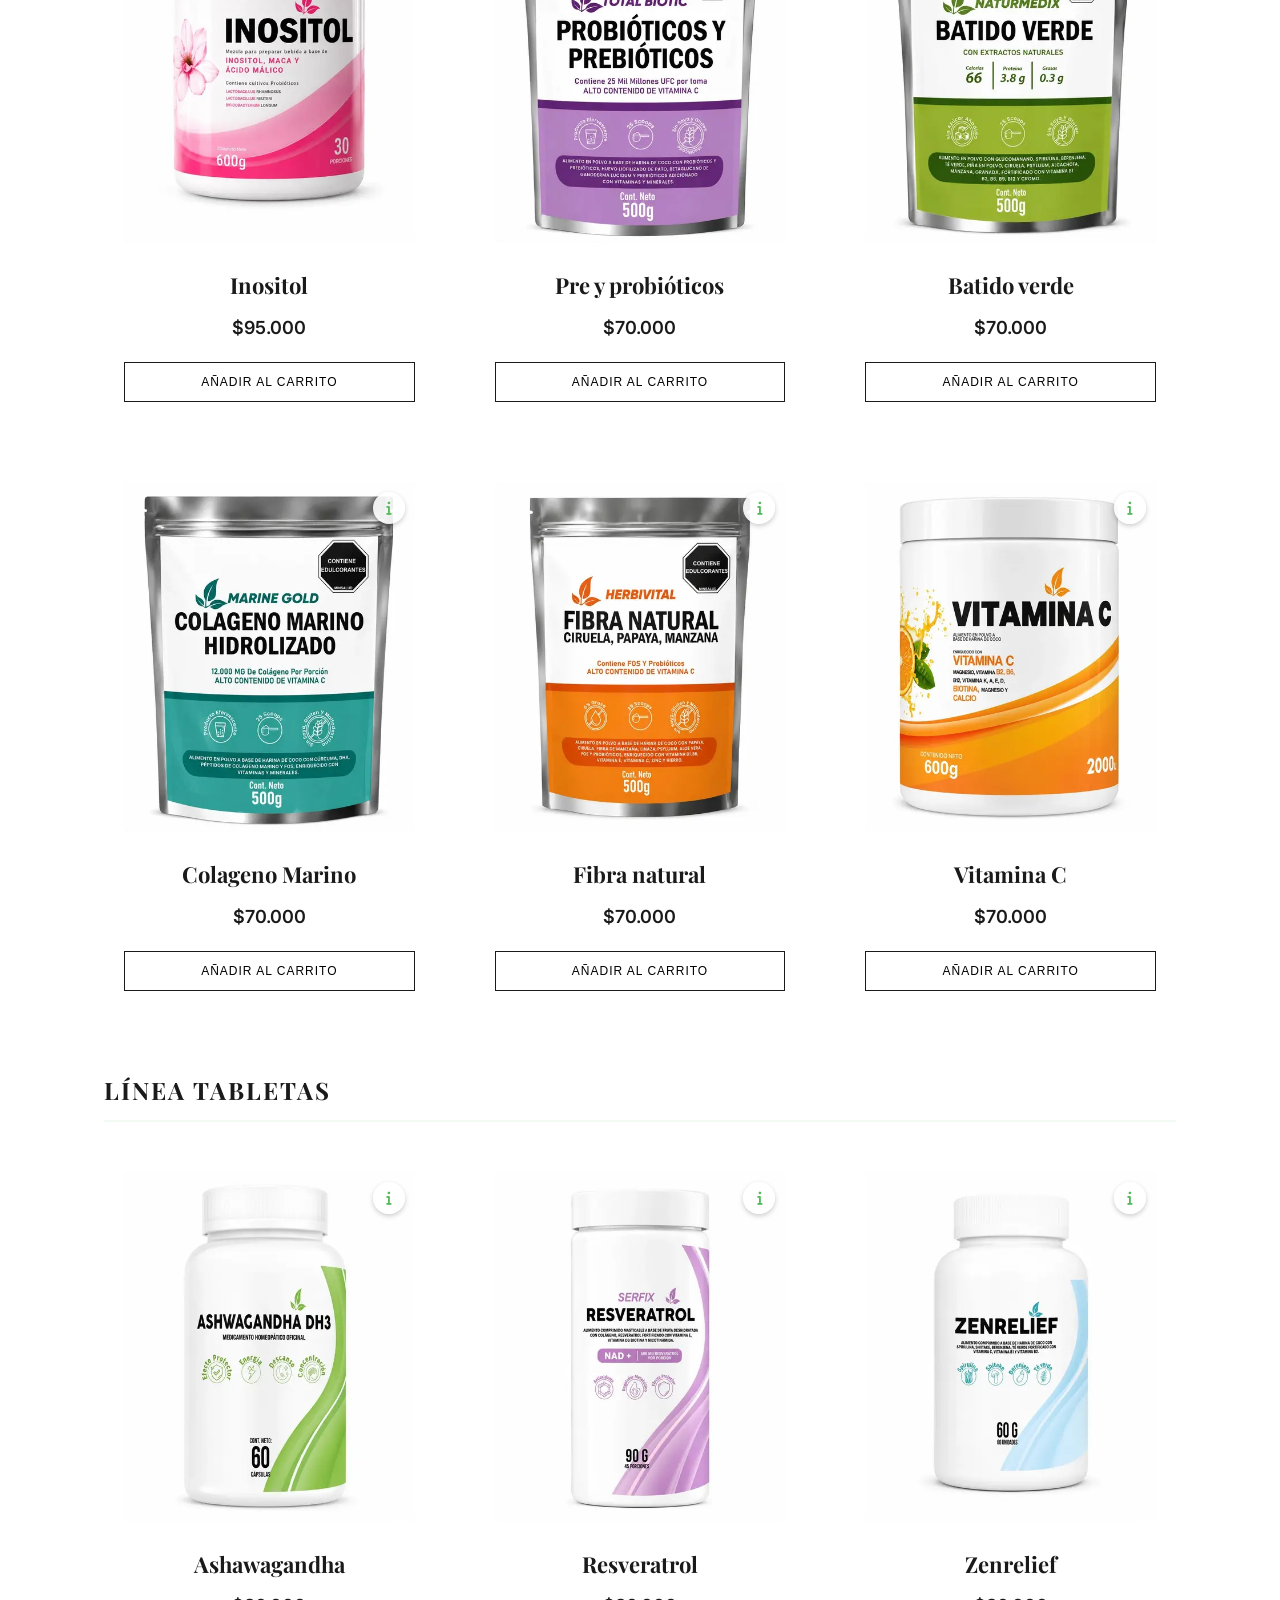
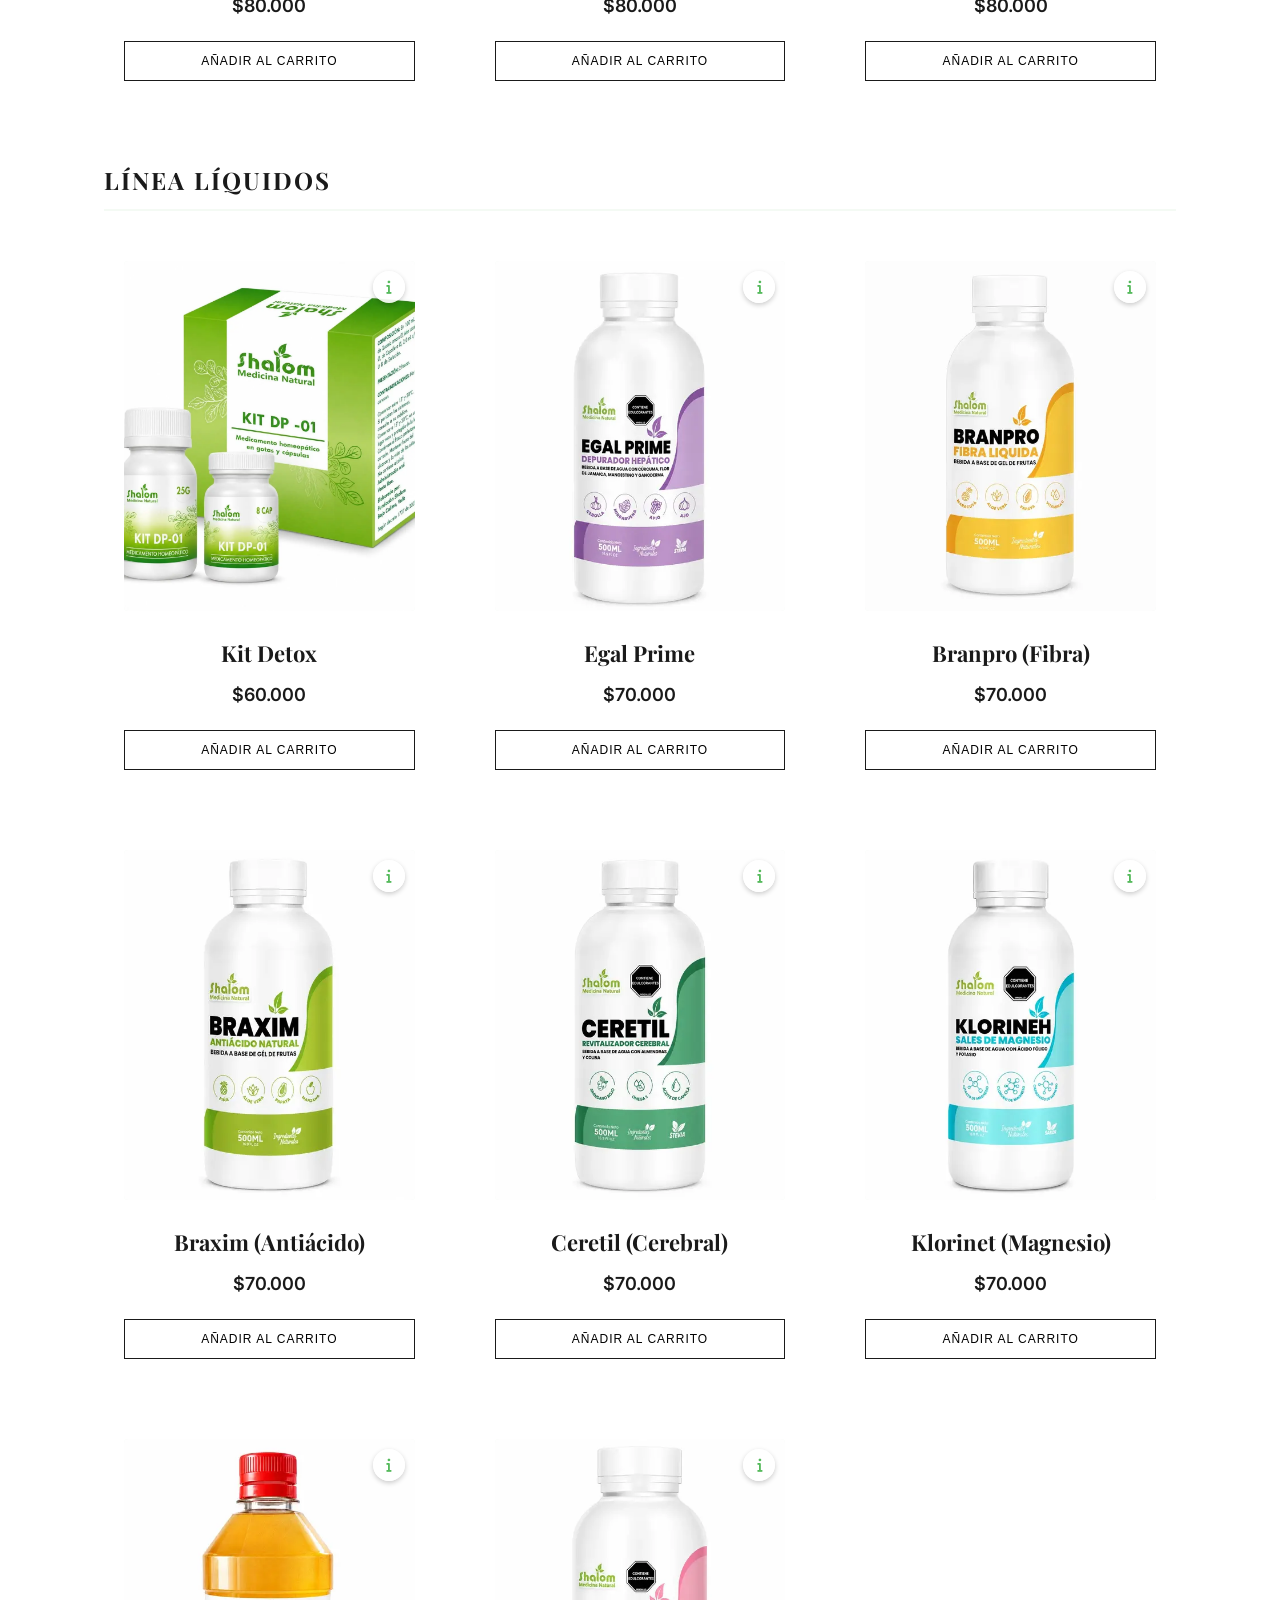
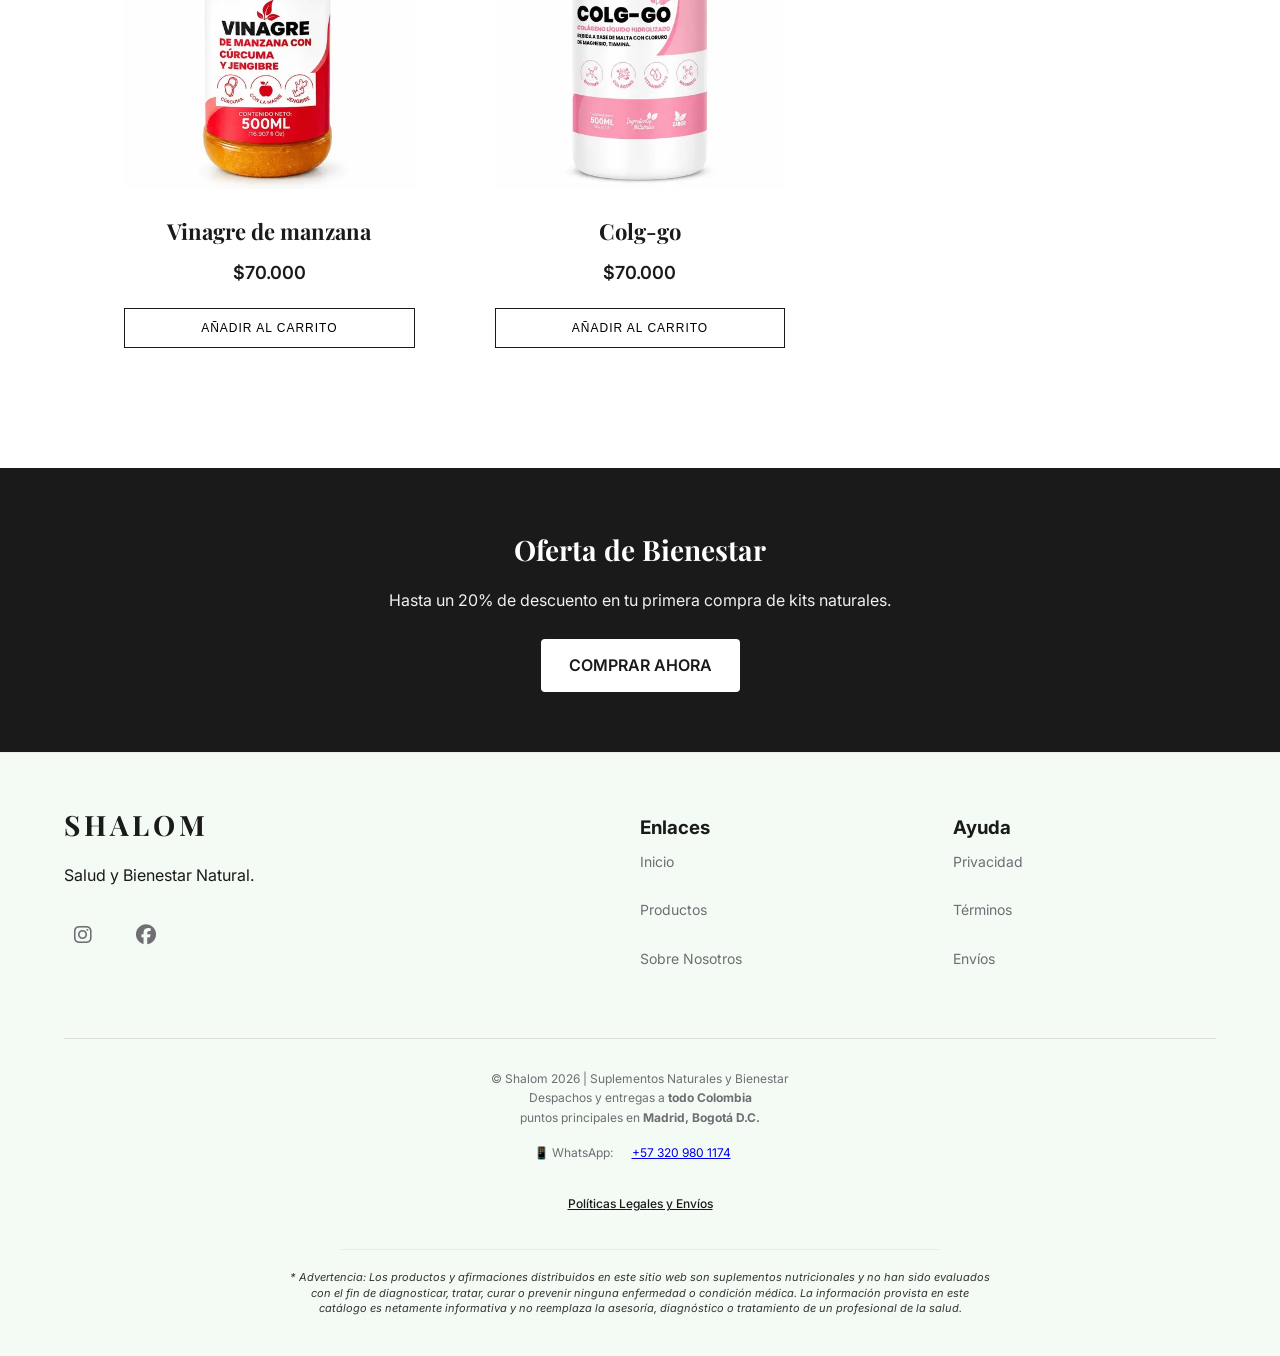
==== commit 9cac12ec: "ult" ====
--- a/index.html
+++ b/index.html
@@ -617,7 +617,7 @@
         <section id="inicio" class="hero">
             <div class="hero-content">
                 <p class="hero-subtitle">Belleza que comienza en ti</p>
-                <h1>Shalom | Suplementos Naturales y Bienestar</h1>
+                <h1>Shalom | Productos Naturales y Bienestar</h1>
                 <h2 class="hero-tagline">Nutrición, Bienestar y Belleza en un solo lugar</h2>
                 <a href="#productos" class="btn-poison">Explorar Colección</a>
             </div>
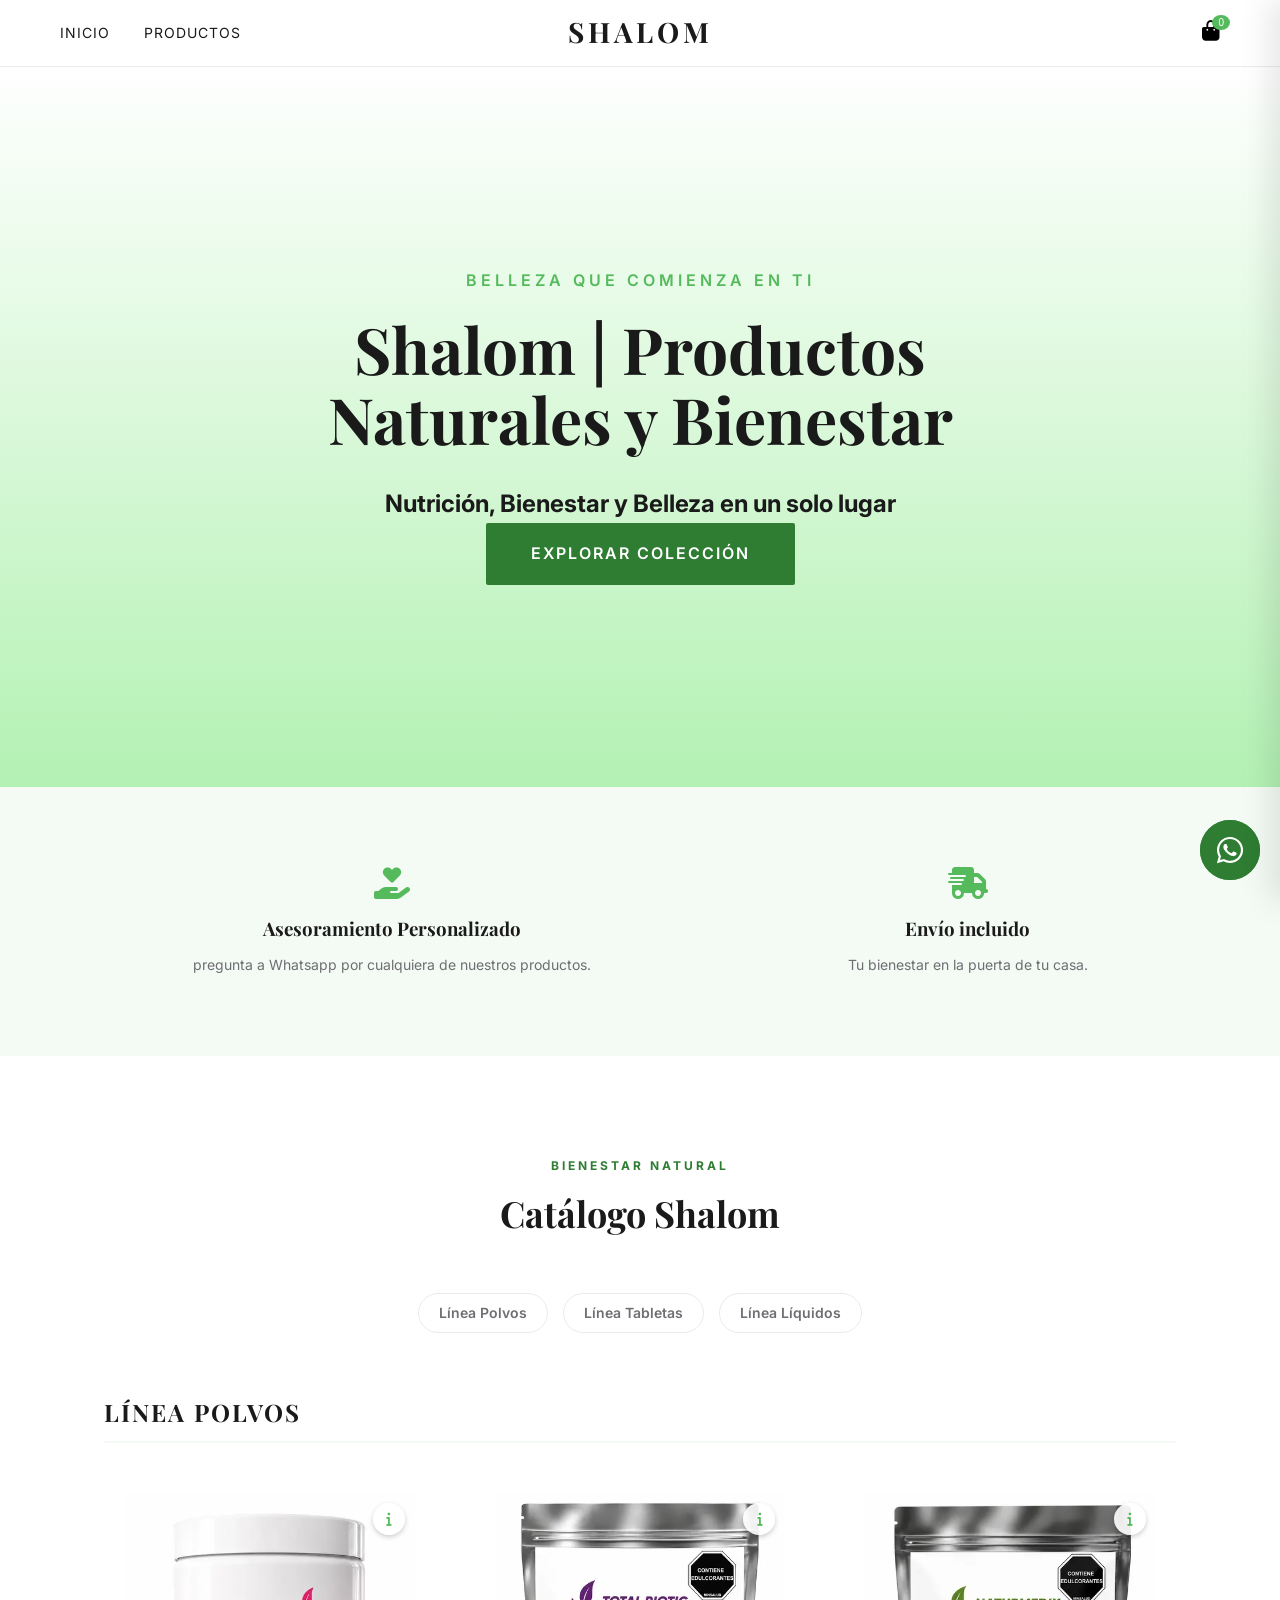
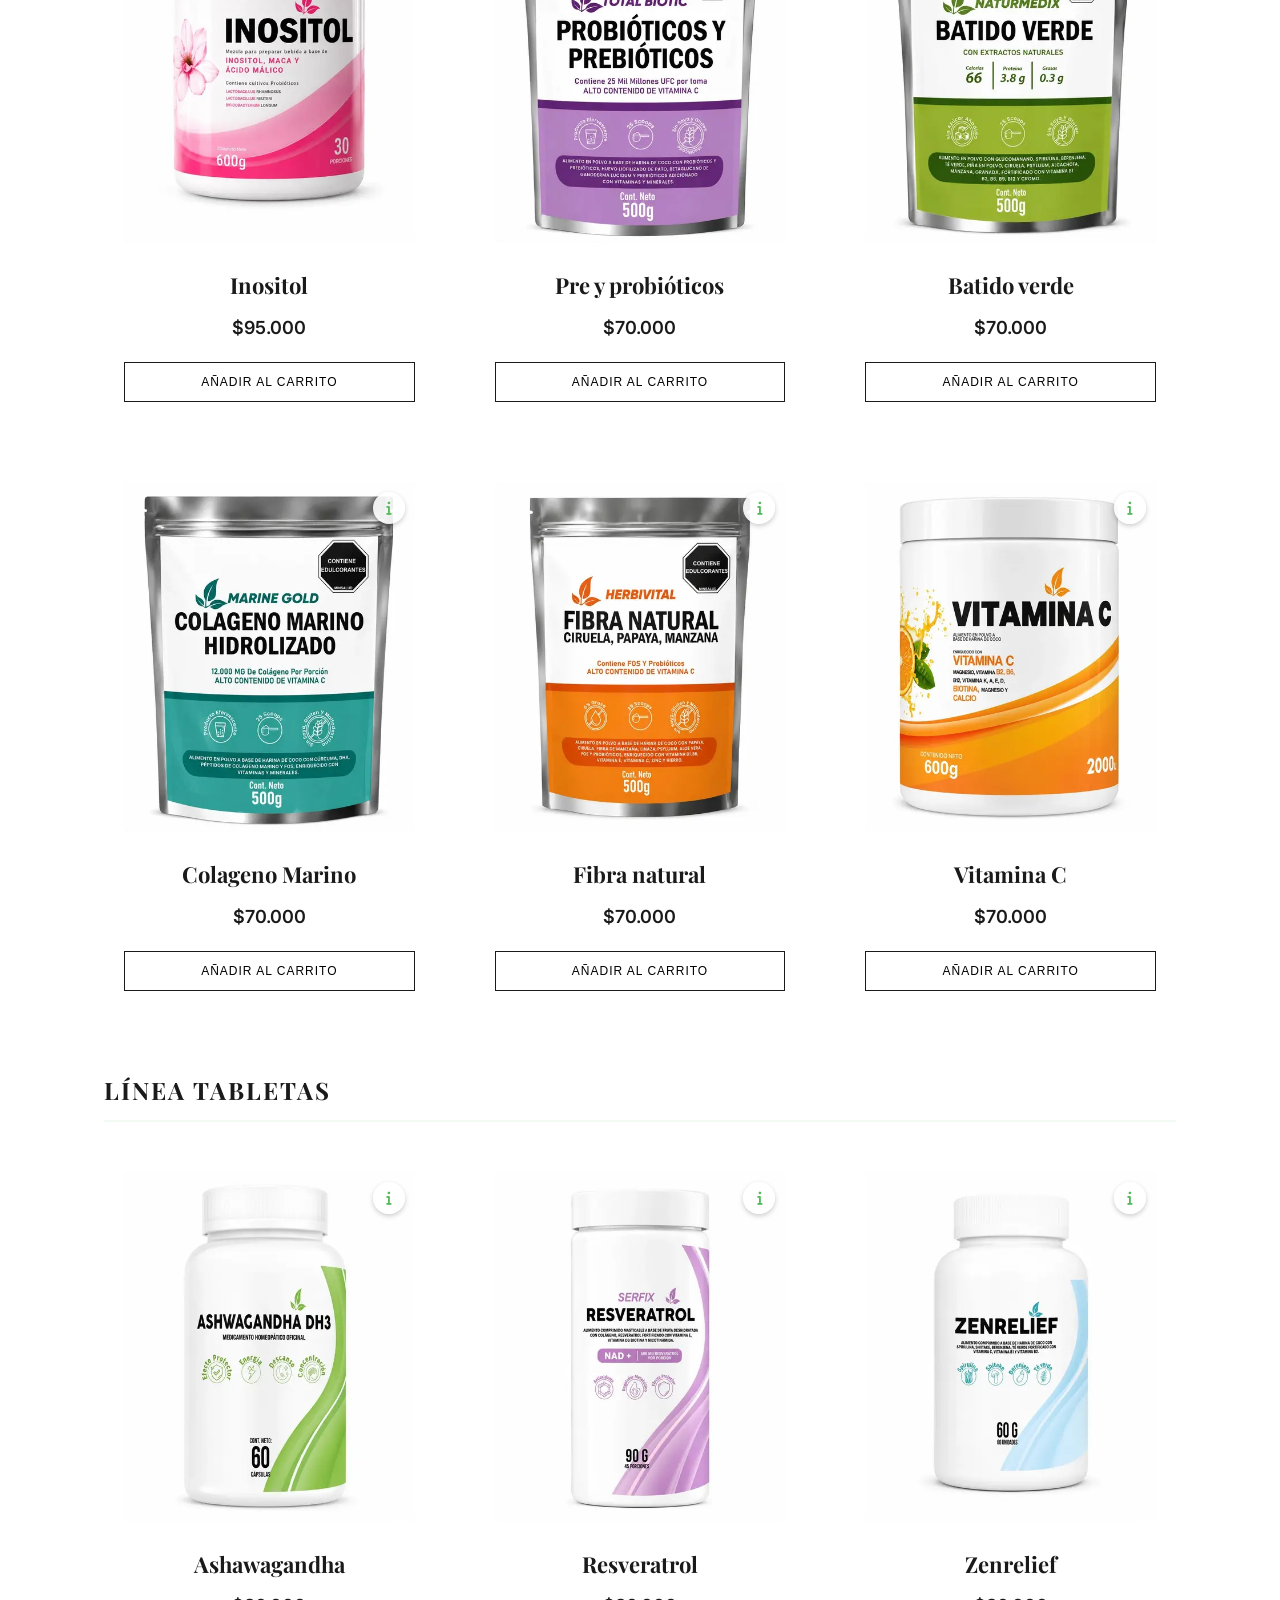
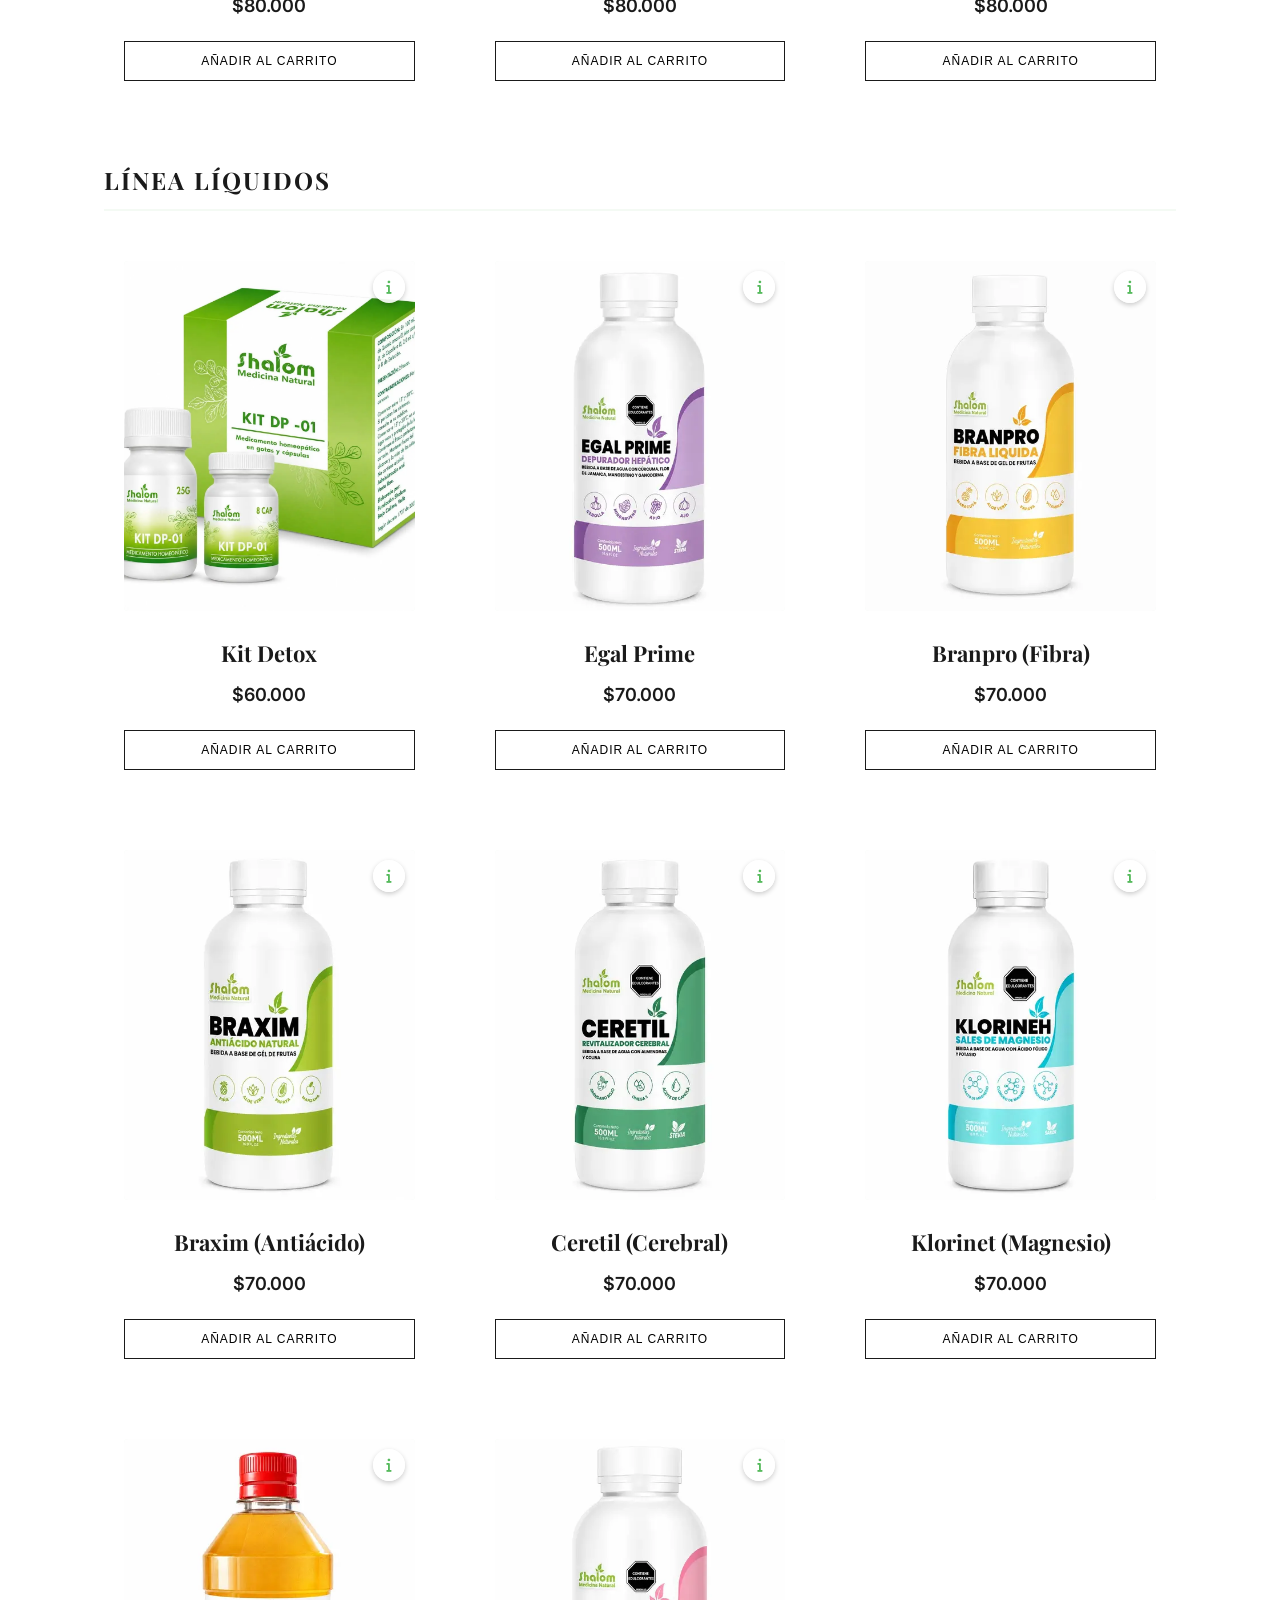
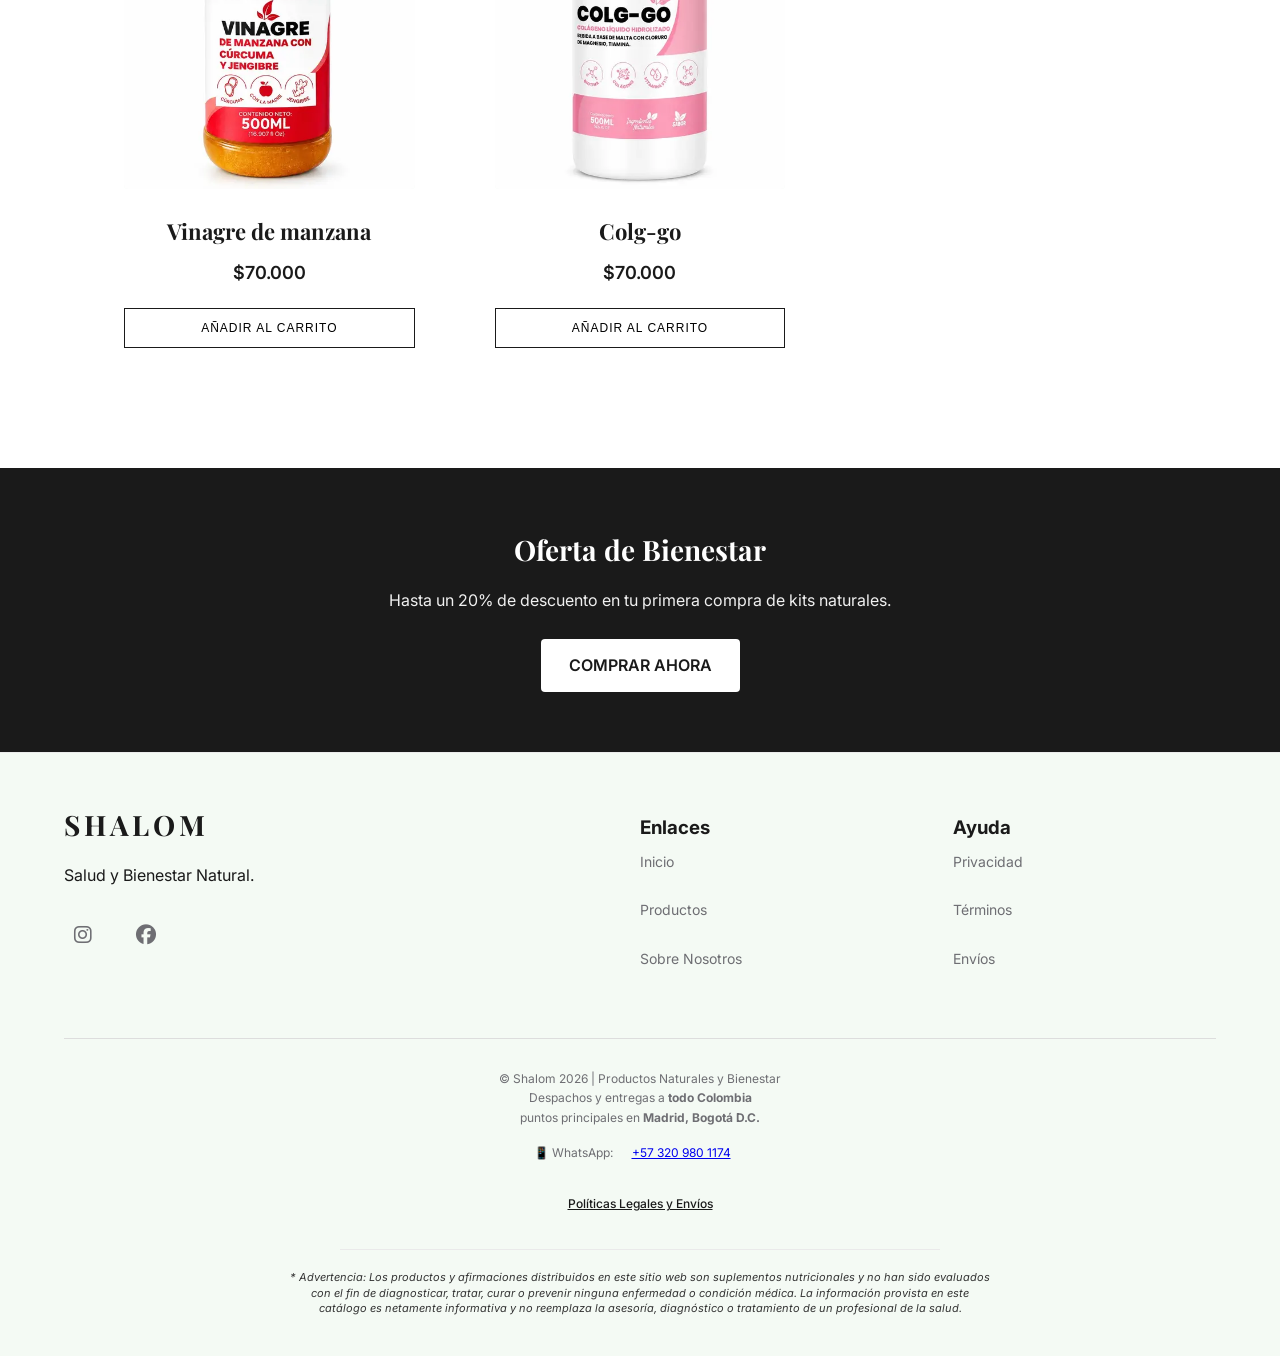
==== commit 454ebb5b: "ult2.0" ====
--- a/index.html
+++ b/index.html
@@ -1048,7 +1048,7 @@
             </div>
         </div>
         <div class="footer-bottom">
-            <p>&copy; Shalom 2026 | Suplementos Naturales y Bienestar</p>
+            <p>&copy; Shalom 2026 | Productos Naturales y Bienestar</p>
             <p>Despachos y entregas a <strong> todo Colombia</strong></p>
             <p>puntos principales en <strong>Madrid, Bogotá D.C.</strong></p>
             <p>📱 WhatsApp: <a href="https://wa.me/573209801174" target="_blank">+57 320 980 1174</a></p>
